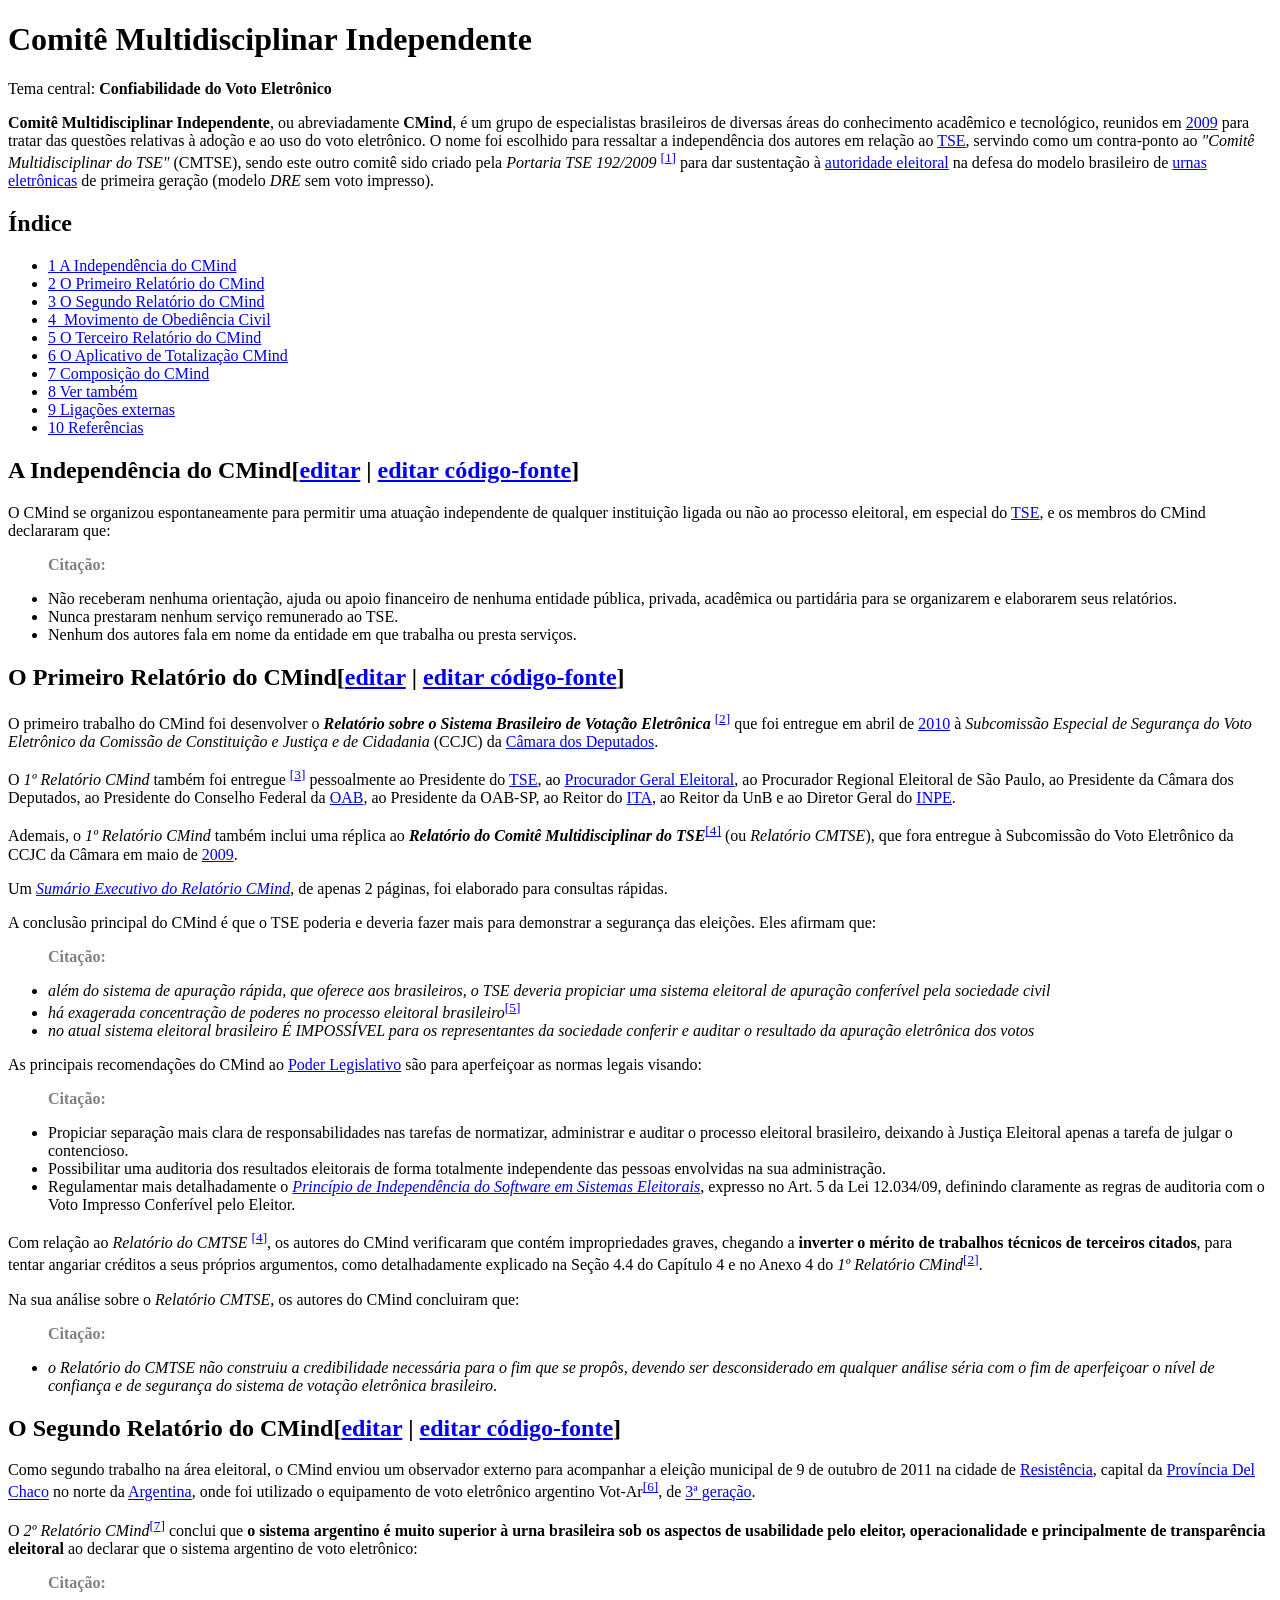
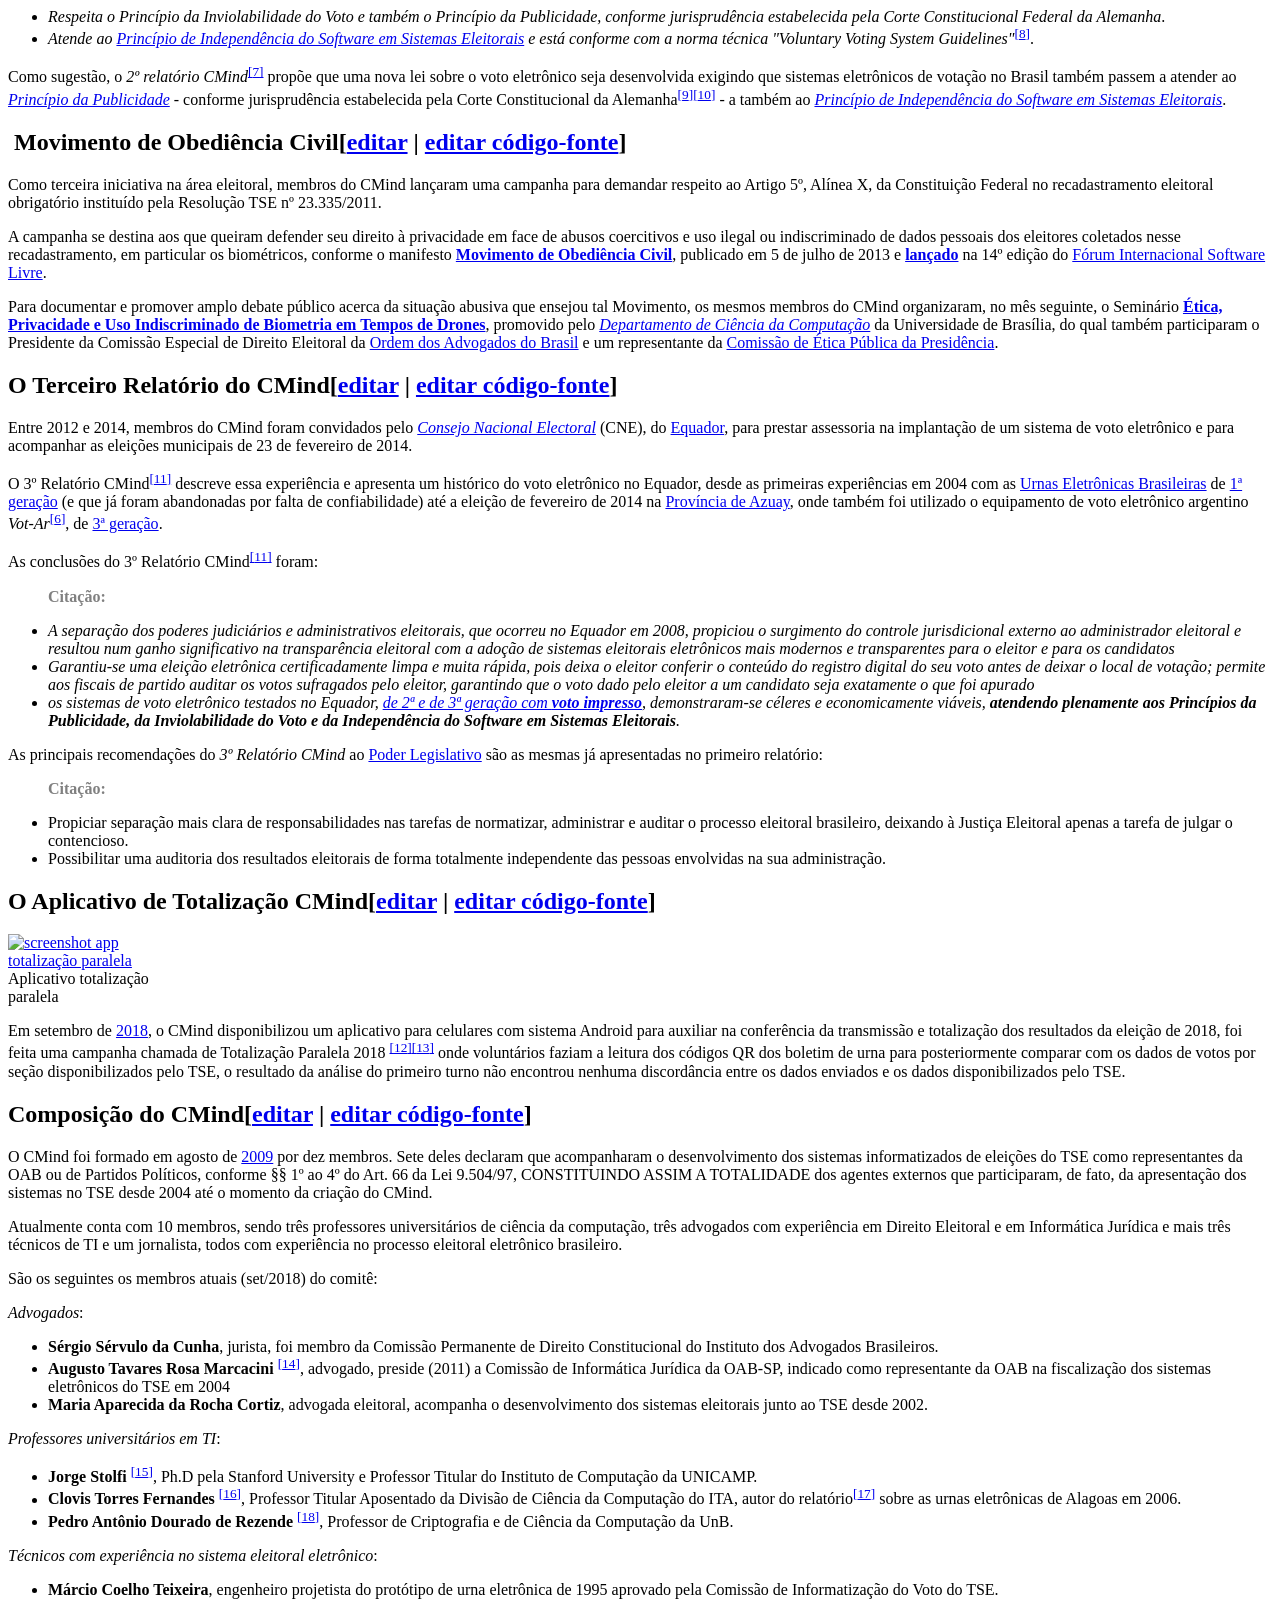
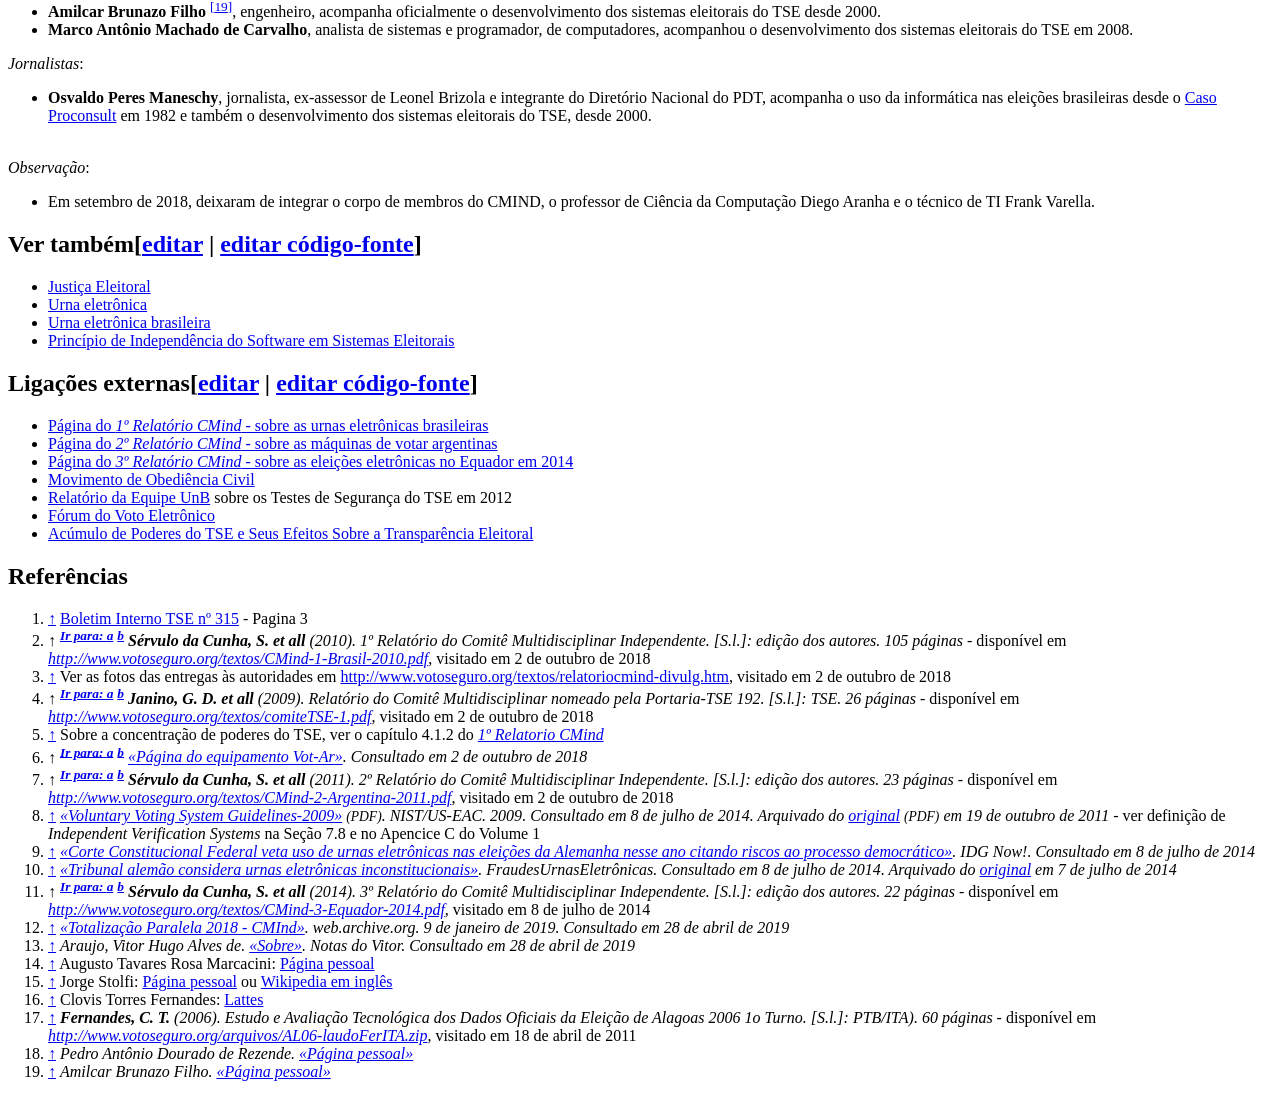
==== src/cmind.html @ cb9755ec "backup from firefox" ====
<!DOCTYPE html>
<html lang="en">

<head>
  <meta charset="UTF-8">
  <meta http-equiv="X-UA-Compatible" content="IE=edge">
  <meta name="viewport" content="width=device-width, initial-scale=1.0">
  <title>CMIND</title>
</head>

<body>

  <h1 id="firstHeading" class="firstHeading">Comitê Multidisciplinar Independente</h1>

  <div class="main_content">
    <p>Tema central: <b>Confiabilidade do Voto Eletrônico</b>
    </p>
    <p><b>Comitê Multidisciplinar Independente</b>, ou abreviadamente <b>CMind</b>, é um grupo de especialistas
      brasileiros
      de diversas áreas do conhecimento acadêmico e tecnológico, reunidos em <a
        href="https://web.archive.org/web/20210412234548/https://pt.wikipedia.org/wiki/2009" title="2009">2009</a> para
      tratar das questões relativas à adoção e ao uso do voto eletrônico. O nome foi escolhido para ressaltar a
      independência dos autores em relação ao <a
        href="https://web.archive.org/web/20210412234548/https://pt.wikipedia.org/wiki/TSE" class="mw-disambig"
        title="TSE">TSE</a>, servindo como um contra-ponto ao <i>"Comitê Multidisciplinar do TSE"</i> (CMTSE), sendo
      este
      outro comitê sido criado pela <i>Portaria TSE 192/2009</i> <sup id="cite_ref-1" class="reference"><a
          href="https://web.archive.org/web/20210412234548/https://pt.wikipedia.org/wiki/Comit%C3%AA_Multidisciplinar_Independente#cite_note-1"><span>[</span>1<span>]</span></a></sup>
      para dar sustentação à <a
        href="https://web.archive.org/web/20210412234548/https://pt.wikipedia.org/wiki/Justi%C3%A7a_Eleitoral_do_Brasil"
        title="Justiça Eleitoral do Brasil">autoridade eleitoral</a> na defesa do modelo brasileiro de <a
        href="https://web.archive.org/web/20210412234548/https://pt.wikipedia.org/wiki/Urna_eletr%C3%B4nica"
        title="Urna eletrônica">urnas eletrônicas</a> de primeira geração (modelo <i>DRE</i> sem voto impresso).
    </p>
    <div id="toc" class="toc" role="navigation" aria-labelledby="mw-toc-heading"><input type="checkbox" role="button"
        id="toctogglecheckbox" class="toctogglecheckbox" style="display:none">
      <div class="toctitle" lang="pt" dir="ltr">
        <h2 id="mw-toc-heading">Índice</h2><span class="toctogglespan"><label class="toctogglelabel"
            for="toctogglecheckbox"></label></span>
      </div>
      <ul>
        <li class="toclevel-1 tocsection-1"><a
            href="https://web.archive.org/web/20210412234548/https://pt.wikipedia.org/wiki/Comit%C3%AA_Multidisciplinar_Independente#A_Independ%C3%AAncia_do_CMind"><span
              class="tocnumber">1</span> <span class="toctext">A Independência do CMind</span></a></li>
        <li class="toclevel-1 tocsection-2"><a
            href="https://web.archive.org/web/20210412234548/https://pt.wikipedia.org/wiki/Comit%C3%AA_Multidisciplinar_Independente#O_Primeiro_Relat%C3%B3rio_do_CMind"><span
              class="tocnumber">2</span> <span class="toctext">O Primeiro Relatório do CMind</span></a></li>
        <li class="toclevel-1 tocsection-3"><a
            href="https://web.archive.org/web/20210412234548/https://pt.wikipedia.org/wiki/Comit%C3%AA_Multidisciplinar_Independente#O_Segundo_Relat%C3%B3rio_do_CMind"><span
              class="tocnumber">3</span> <span class="toctext">O Segundo Relatório do CMind</span></a></li>
        <li class="toclevel-1 tocsection-4"><a
            href="https://web.archive.org/web/20210412234548/https://pt.wikipedia.org/wiki/Comit%C3%AA_Multidisciplinar_Independente#_Movimento_de_Obedi%C3%AAncia_Civil"><span
              class="tocnumber">4</span> <span class="toctext">&nbsp;Movimento de Obediência Civil</span></a></li>
        <li class="toclevel-1 tocsection-5"><a
            href="https://web.archive.org/web/20210412234548/https://pt.wikipedia.org/wiki/Comit%C3%AA_Multidisciplinar_Independente#O_Terceiro_Relat%C3%B3rio_do_CMind"><span
              class="tocnumber">5</span> <span class="toctext">O Terceiro Relatório do CMind</span></a></li>
        <li class="toclevel-1 tocsection-6"><a
            href="https://web.archive.org/web/20210412234548/https://pt.wikipedia.org/wiki/Comit%C3%AA_Multidisciplinar_Independente#O_Aplicativo_de_Totaliza%C3%A7%C3%A3o_CMind"><span
              class="tocnumber">6</span> <span class="toctext">O Aplicativo de Totalização CMind</span></a></li>
        <li class="toclevel-1 tocsection-7"><a
            href="https://web.archive.org/web/20210412234548/https://pt.wikipedia.org/wiki/Comit%C3%AA_Multidisciplinar_Independente#Composi%C3%A7%C3%A3o_do_CMind"><span
              class="tocnumber">7</span> <span class="toctext">Composição do CMind</span></a></li>
        <li class="toclevel-1 tocsection-8"><a
            href="https://web.archive.org/web/20210412234548/https://pt.wikipedia.org/wiki/Comit%C3%AA_Multidisciplinar_Independente#Ver_tamb%C3%A9m"><span
              class="tocnumber">8</span> <span class="toctext">Ver também</span></a></li>
        <li class="toclevel-1 tocsection-9"><a
            href="https://web.archive.org/web/20210412234548/https://pt.wikipedia.org/wiki/Comit%C3%AA_Multidisciplinar_Independente#Liga%C3%A7%C3%B5es_externas"><span
              class="tocnumber">9</span> <span class="toctext">Ligações externas</span></a></li>
        <li class="toclevel-1"><a
            href="https://web.archive.org/web/20210412234548/https://pt.wikipedia.org/wiki/Comit%C3%AA_Multidisciplinar_Independente#Refer%C3%AAncias"><span
              class="tocnumber">10</span> <span class="toctext">Referências</span></a></li>
      </ul>
    </div>

    <h2><span id="A_Independ.C3.AAncia_do_CMind"></span><span class="mw-headline" id="A_Independência_do_CMind">A
        Independência do CMind</span><span class="mw-editsection"><span class="mw-editsection-bracket">[</span><a
          href="https://web.archive.org/web/20210412234548/https://pt.wikipedia.org/w/index.php?title=Comit%C3%AA_Multidisciplinar_Independente&amp;veaction=edit&amp;section=1"
          class="mw-editsection-visualeditor" title="Editar secção: A Independência do CMind">editar</a><span
          class="mw-editsection-divider"> | </span><a
          href="https://web.archive.org/web/20210412234548/https://pt.wikipedia.org/w/index.php?title=Comit%C3%AA_Multidisciplinar_Independente&amp;action=edit&amp;section=1"
          title="Editar secção: A Independência do CMind">editar código-fonte</a><span
          class="mw-editsection-bracket">]</span></span></h2>
    <p>O CMind se organizou espontaneamente para permitir uma atuação independente de qualquer instituição ligada ou não
      ao
      processo eleitoral, em especial do <a
        href="https://web.archive.org/web/20210412234548/https://pt.wikipedia.org/wiki/TSE" class="mw-disambig"
        title="TSE">TSE</a>, e os membros do CMind declararam que:
    </p>
    <dl>
      <dd><span style="color:gray;"><b>Citação: </b><i></i></span></dd>
    </dl>
    <ul>
      <li>Não receberam nenhuma orientação, ajuda ou apoio financeiro de nenhuma entidade pública, privada, acadêmica ou
        partidária para se organizarem e elaborarem seus relatórios.</li>
      <li>Nunca prestaram nenhum serviço remunerado ao TSE.</li>
      <li>Nenhum dos autores fala em nome da entidade em que trabalha ou presta serviços.<i></i></li>
    </ul>
    <h2><span id="O_Primeiro_Relat.C3.B3rio_do_CMind"></span><span class="mw-headline"
        id="O_Primeiro_Relatório_do_CMind">O
        Primeiro Relatório do CMind</span><span class="mw-editsection"><span class="mw-editsection-bracket">[</span><a
          href="https://web.archive.org/web/20210412234548/https://pt.wikipedia.org/w/index.php?title=Comit%C3%AA_Multidisciplinar_Independente&amp;veaction=edit&amp;section=2"
          class="mw-editsection-visualeditor" title="Editar secção: O Primeiro Relatório do CMind">editar</a><span
          class="mw-editsection-divider"> | </span><a
          href="https://web.archive.org/web/20210412234548/https://pt.wikipedia.org/w/index.php?title=Comit%C3%AA_Multidisciplinar_Independente&amp;action=edit&amp;section=2"
          title="Editar secção: O Primeiro Relatório do CMind">editar código-fonte</a><span
          class="mw-editsection-bracket">]</span></span></h2>
    <p>O primeiro trabalho do CMind foi desenvolver o <i><b>Relatório sobre o Sistema Brasileiro de Votação
          Eletrônica</b></i> <sup id="cite_ref-relatorioCMind1_2-0" class="reference"><a
          href="https://web.archive.org/web/20210412234548/https://pt.wikipedia.org/wiki/Comit%C3%AA_Multidisciplinar_Independente#cite_note-relatorioCMind1-2"><span>[</span>2<span>]</span></a></sup>
      que foi entregue em abril de <a
        href="https://web.archive.org/web/20210412234548/https://pt.wikipedia.org/wiki/2010" title="2010">2010</a> à
      <i>Subcomissão Especial de Segurança do Voto Eletrônico da Comissão de Constituição e
        Justiça e de Cidadania</i> (CCJC) da <a
        href="https://web.archive.org/web/20210412234548/https://pt.wikipedia.org/wiki/C%C3%A2mara_dos_Deputados_do_Brasil"
        title="Câmara dos Deputados do Brasil">Câmara dos Deputados</a>.
    </p>
    <p>O <i>1º Relatório CMind</i> também foi entregue <sup id="cite_ref-3" class="reference"><a
          href="https://web.archive.org/web/20210412234548/https://pt.wikipedia.org/wiki/Comit%C3%AA_Multidisciplinar_Independente#cite_note-3"><span>[</span>3<span>]</span></a></sup>
      pessoalmente ao Presidente do <a
        href="https://web.archive.org/web/20210412234548/https://pt.wikipedia.org/wiki/TSE" class="mw-disambig"
        title="TSE">TSE</a>, ao <a
        href="https://web.archive.org/web/20210412234548/https://pt.wikipedia.org/wiki/Procurador-geral_da_Rep%C3%BAblica"
        class="mw-redirect" title="Procurador-geral da República">Procurador Geral Eleitoral</a>, ao Procurador Regional
      Eleitoral de São Paulo, ao Presidente da Câmara dos Deputados, ao Presidente do Conselho Federal da <a
        href="https://web.archive.org/web/20210412234548/https://pt.wikipedia.org/wiki/Ordem_dos_Advogados_do_Brasil"
        title="Ordem dos Advogados do Brasil">OAB</a>, ao Presidente da OAB-SP, ao Reitor do <a
        href="https://web.archive.org/web/20210412234548/https://pt.wikipedia.org/wiki/Instituto_Tecnol%C3%B3gico_de_Aeron%C3%A1utica"
        title="Instituto Tecnológico de Aeronáutica">ITA</a>, ao Reitor da UnB e ao Diretor Geral do <a
        href="https://web.archive.org/web/20210412234548/https://pt.wikipedia.org/wiki/Instituto_Nacional_de_Pesquisas_Espaciais"
        title="Instituto Nacional de Pesquisas Espaciais">INPE</a>.
    </p>
    <p>Ademais, o <i>1º Relatório CMind</i> também inclui uma réplica ao <i><b>Relatório do Comitê Multidisciplinar do
          TSE</b></i><sup id="cite_ref-relatorioCMTSE_4-0" class="reference"><a
          href="https://web.archive.org/web/20210412234548/https://pt.wikipedia.org/wiki/Comit%C3%AA_Multidisciplinar_Independente#cite_note-relatorioCMTSE-4"><span>[</span>4<span>]</span></a></sup>
      (ou <i>Relatório CMTSE</i>), que fora entregue à Subcomissão do Voto Eletrônico da CCJC da Câmara em maio de <a
        href="https://web.archive.org/web/20210412234548/https://pt.wikipedia.org/wiki/2009" title="2009">2009</a>.
    </p>
    <p>Um <a rel="nofollow" class="external text"
        href="https://web.archive.org/web/20210412234548/http://www.brunazo.eng.br/voto-e/textos/CMind-1-Brasil-2010-sumario.pdf"><i>Sumário
          Executivo do Relatório CMind</i></a>, de apenas 2 páginas, foi elaborado para consultas rápidas.
    </p>
    <p>A conclusão principal do CMind é que o TSE poderia e deveria fazer mais para demonstrar a segurança das eleições.
      Eles afirmam que:
    </p>
    <dl>
      <dd><span style="color:gray;"><b>Citação: </b></span></dd>
    </dl>
    <ul>
      <li><i>além do sistema de apuração rápida, que oferece aos brasileiros, o TSE deveria propiciar uma sistema
          eleitoral
          de apuração conferível pela sociedade civil</i></li>
      <li><i>há exagerada concentração de poderes no processo eleitoral brasileiro</i><sup id="cite_ref-5"
          class="reference"><a
            href="https://web.archive.org/web/20210412234548/https://pt.wikipedia.org/wiki/Comit%C3%AA_Multidisciplinar_Independente#cite_note-5"><span>[</span>5<span>]</span></a></sup>
      </li>
      <li><i>no atual sistema eleitoral brasileiro É IMPOSSÍVEL para os representantes da sociedade conferir e auditar o
          resultado da apuração eletrônica dos votos</i></li>
    </ul>
    <p>As principais recomendações do CMind ao <a
        href="https://web.archive.org/web/20210412234548/https://pt.wikipedia.org/wiki/Poder_legislativo"
        class="mw-redirect" title="Poder legislativo">Poder Legislativo</a> são para aperfeiçoar as normas legais
      visando:
    </p>
    <dl>
      <dd><span style="color:gray;"><b>Citação: </b></span></dd>
    </dl>
    <ul>
      <li>Propiciar separação mais clara de responsabilidades nas tarefas de normatizar, administrar e auditar o
        processo
        eleitoral brasileiro, deixando à Justiça Eleitoral apenas a tarefa de julgar o contencioso.</li>
      <li>Possibilitar uma auditoria dos resultados eleitorais de forma totalmente independente das pessoas envolvidas
        na
        sua administração.</li>
      <li>Regulamentar mais detalhadamente o <a
          href="https://web.archive.org/web/20210412234548/https://pt.wikipedia.org/wiki/Independ%C3%AAncia_do_Software_em_Sistemas_Eleitorais"
          title="Independência do Software em Sistemas Eleitorais"><i>Princípio de Independência do Software em Sistemas
            Eleitorais</i></a>, expresso no Art. 5 da Lei 12.034/09, definindo claramente as regras de auditoria com o
        Voto
        Impresso Conferível pelo Eleitor.</li>
    </ul>
    <p>Com relação ao <i>Relatório do CMTSE</i> <sup id="cite_ref-relatorioCMTSE_4-1" class="reference"><a
          href="https://web.archive.org/web/20210412234548/https://pt.wikipedia.org/wiki/Comit%C3%AA_Multidisciplinar_Independente#cite_note-relatorioCMTSE-4"><span>[</span>4<span>]</span></a></sup>,
      os autores do CMind verificaram que contém impropriedades graves, chegando a <b>inverter o mérito de trabalhos
        técnicos de terceiros citados</b>, para tentar angariar créditos a seus próprios argumentos, como detalhadamente
      explicado na Seção 4.4 do Capítulo 4 e no Anexo 4 do <i>1º Relatório CMind</i><sup
        id="cite_ref-relatorioCMind1_2-1" class="reference"><a
          href="https://web.archive.org/web/20210412234548/https://pt.wikipedia.org/wiki/Comit%C3%AA_Multidisciplinar_Independente#cite_note-relatorioCMind1-2"><span>[</span>2<span>]</span></a></sup>.
    </p>
    <p>Na sua análise sobre o <i>Relatório CMTSE</i>, os autores do CMind concluiram que:
    </p>
    <dl>
      <dd><span style="color:gray;"><b>Citação: </b></span></dd>
    </dl>
    <ul>
      <li><i>o Relatório do CMTSE não construiu a credibilidade necessária para o fim que se propôs, devendo ser
          desconsiderado em qualquer análise séria com o fim de aperfeiçoar o nível de confiança e de segurança do
          sistema
          de votação eletrônica brasileiro</i>.</li>
    </ul>
    <h2><span id="O_Segundo_Relat.C3.B3rio_do_CMind"></span><span class="mw-headline"
        id="O_Segundo_Relatório_do_CMind">O
        Segundo Relatório do CMind</span><span class="mw-editsection"><span class="mw-editsection-bracket">[</span><a
          href="https://web.archive.org/web/20210412234548/https://pt.wikipedia.org/w/index.php?title=Comit%C3%AA_Multidisciplinar_Independente&amp;veaction=edit&amp;section=3"
          class="mw-editsection-visualeditor" title="Editar secção: O Segundo Relatório do CMind">editar</a><span
          class="mw-editsection-divider"> | </span><a
          href="https://web.archive.org/web/20210412234548/https://pt.wikipedia.org/w/index.php?title=Comit%C3%AA_Multidisciplinar_Independente&amp;action=edit&amp;section=3"
          title="Editar secção: O Segundo Relatório do CMind">editar código-fonte</a><span
          class="mw-editsection-bracket">]</span></span></h2>
    <p>Como segundo trabalho na área eleitoral, o CMind enviou um observador externo para acompanhar a eleição municipal
      de
      9 de outubro de 2011 na cidade de <a
        href="https://web.archive.org/web/20210412234548/https://pt.wikipedia.org/wiki/Resist%C3%AAncia_(Argentina)"
        class="mw-redirect" title="Resistência (Argentina)">Resistência</a>, capital da <a
        href="https://web.archive.org/web/20210412234548/https://pt.wikipedia.org/wiki/Chaco_(prov%C3%ADncia)"
        title="Chaco (província)">Província Del Chaco</a> no norte da <a
        href="https://web.archive.org/web/20210412234548/https://pt.wikipedia.org/wiki/Argentina"
        title="Argentina">Argentina</a>, onde foi utilizado o equipamento de voto eletrônico argentino Vot-Ar<sup
        id="cite_ref-maquinasVot-Ar_6-0" class="reference"><a
          href="https://web.archive.org/web/20210412234548/https://pt.wikipedia.org/wiki/Comit%C3%AA_Multidisciplinar_Independente#cite_note-maquinasVot-Ar-6"><span>[</span>6<span>]</span></a></sup>,
      de <a rel="nofollow" class="external text"
        href="https://web.archive.org/web/20210412234548/http://www.brunazo.eng.br/voto-e/textos/modelosUE.htm">3ª
        geração</a>.
    </p>
    <p>O <i>2º Relatório CMind</i><sup id="cite_ref-relatorioCMind2_7-0" class="reference"><a
          href="https://web.archive.org/web/20210412234548/https://pt.wikipedia.org/wiki/Comit%C3%AA_Multidisciplinar_Independente#cite_note-relatorioCMind2-7"><span>[</span>7<span>]</span></a></sup>
      conclui que <b>o sistema argentino é muito superior à urna brasileira sob os aspectos de usabilidade pelo eleitor,
        operacionalidade e principalmente de transparência eleitoral</b> ao declarar que o sistema argentino de voto
      eletrônico:
    </p>
    <dl>
      <dd><span style="color:gray;"><b>Citação: </b></span></dd>
    </dl>
    <ul>
      <li><i>Respeita o Princípio da Inviolabilidade do Voto e também o Princípio da Publicidade, conforme
          jurisprudência
          estabelecida pela Corte Constitucional Federal da Alemanha</i>.</li>
      <li><i>Atende ao <a
            href="https://web.archive.org/web/20210412234548/https://pt.wikipedia.org/wiki/Independ%C3%AAncia_do_Software_em_Sistemas_Eleitorais"
            title="Independência do Software em Sistemas Eleitorais"><i>Princípio de Independência do Software em
              Sistemas
              Eleitorais</i></a> e está conforme com a norma técnica "Voluntary Voting System Guidelines"</i><sup
          id="cite_ref-VVSG2009_8-0" class="reference"><a
            href="https://web.archive.org/web/20210412234548/https://pt.wikipedia.org/wiki/Comit%C3%AA_Multidisciplinar_Independente#cite_note-VVSG2009-8"><span>[</span>8<span>]</span></a></sup>.
      </li>
    </ul>
    <p>Como sugestão, o <i>2º relatório CMind</i><sup id="cite_ref-relatorioCMind2_7-1" class="reference"><a
          href="https://web.archive.org/web/20210412234548/https://pt.wikipedia.org/wiki/Comit%C3%AA_Multidisciplinar_Independente#cite_note-relatorioCMind2-7"><span>[</span>7<span>]</span></a></sup>
      propõe que uma nova lei sobre o voto eletrônico seja desenvolvida exigindo que sistemas eletrônicos de votação no
      Brasil também passem a atender ao <a
        href="https://web.archive.org/web/20210412234548/https://pt.wikipedia.org/wiki/Princ%C3%ADpios_Constitucionais_do_Processo_Civil#Princ.C3.ADpio_da_Publicidade"
        class="mw-redirect" title="Princípios Constitucionais do Processo Civil"><i>Princípio da Publicidade</i></a> -
      conforme jurisprudência estabelecida pela Corte Constitucional da Alemanha<sup id="cite_ref-votoalemanha_9-0"
        class="reference"><a
          href="https://web.archive.org/web/20210412234548/https://pt.wikipedia.org/wiki/Comit%C3%AA_Multidisciplinar_Independente#cite_note-votoalemanha-9"><span>[</span>9<span>]</span></a></sup><sup
        id="cite_ref-votoalemanha2_10-0" class="reference"><a
          href="https://web.archive.org/web/20210412234548/https://pt.wikipedia.org/wiki/Comit%C3%AA_Multidisciplinar_Independente#cite_note-votoalemanha2-10"><span>[</span>10<span>]</span></a></sup>
      - a também ao <a
        href="https://web.archive.org/web/20210412234548/https://pt.wikipedia.org/wiki/Independ%C3%AAncia_do_Software_em_Sistemas_Eleitorais"
        title="Independência do Software em Sistemas Eleitorais"><i>Princípio de Independência do Software em Sistemas
          Eleitorais</i></a>.
    </p>
    <h2><span id="_Movimento_de_Obedi.C3.AAncia_Civil"></span><span class="mw-headline"
        id="_Movimento_de_Obediência_Civil">&nbsp;Movimento de Obediência Civil</span><span class="mw-editsection"><span
          class="mw-editsection-bracket">[</span><a
          href="https://web.archive.org/web/20210412234548/https://pt.wikipedia.org/w/index.php?title=Comit%C3%AA_Multidisciplinar_Independente&amp;veaction=edit&amp;section=4"
          class="mw-editsection-visualeditor" title="Editar secção:  Movimento de Obediência Civil">editar</a><span
          class="mw-editsection-divider"> | </span><a
          href="https://web.archive.org/web/20210412234548/https://pt.wikipedia.org/w/index.php?title=Comit%C3%AA_Multidisciplinar_Independente&amp;action=edit&amp;section=4"
          title="Editar secção:  Movimento de Obediência Civil">editar código-fonte</a><span
          class="mw-editsection-bracket">]</span></span></h2>
    <p>Como terceira iniciativa na área eleitoral, membros do CMind lançaram uma campanha para demandar respeito ao
      Artigo
      5º, Alínea X, da Constituição Federal no recadastramento eleitoral obrigatório instituído pela Resolução TSE nº
      23.335/2011.
    </p>
    <p>A campanha se destina aos que queiram defender seu direito à privacidade em face de abusos coercitivos e uso
      ilegal
      ou indiscriminado de dados pessoais dos eleitores coletados nesse recadastramento, em particular os biométricos,
      conforme o manifesto <a rel="nofollow" class="external text"
        href="https://web.archive.org/web/20210412234548/http://www.votoseguro.org/textos/recadastramento.htm"><b>Movimento
          de Obediência Civil</b></a>, publicado em 5 de julho de 2013 e <a rel="nofollow" class="external text"
        href="https://web.archive.org/web/20210412234548/http://www.cic.unb.br/~rezende/trabs/biometriaTSE_files/mov-obediencia-civil.mp4"><b>lançado</b></a>
      na 14º edição do <a href="https://web.archive.org/web/20210412234548/https://pt.wikipedia.org/wiki/FISL"
        class="mw-redirect" title="FISL">Fórum Internacional Software Livre</a>.
    </p>
    <p>Para documentar e promover amplo debate público acerca da situação abusiva que ensejou tal Movimento, os mesmos
      membros do CMind organizaram, no mês seguinte, o Seminário <a rel="nofollow" class="external text"
        href="https://web.archive.org/web/20210412234548/http://www.cic.unb.br/~rezende/trabs/seminarioCIC-CMind.html"><b>Ética,
          Privacidade e Uso Indiscriminado de Biometria em Tempos de Drones</b></a>, promovido pelo <a rel="nofollow"
        class="external text" href="https://web.archive.org/web/20210412234548/http://www.cic.unb.br/"><i>Departamento
          de
          Ciência da Computação</i></a> da Universidade de Brasília, do qual também participaram o Presidente da
      Comissão
      Especial de Direito Eleitoral da <a
        href="https://web.archive.org/web/20210412234548/https://pt.wikipedia.org/wiki/OAB" class="mw-redirect"
        title="OAB">Ordem dos Advogados do Brasil</a> e um representante da <a
        href="https://web.archive.org/web/20210412234548/https://pt.wikipedia.org/wiki/Comiss%C3%A3o_de_%C3%89tica_P%C3%BAblica"
        title="Comissão de Ética Pública">Comissão de Ética Pública da Presidência</a>.
    </p>
    <h2><span id="O_Terceiro_Relat.C3.B3rio_do_CMind"></span><span class="mw-headline"
        id="O_Terceiro_Relatório_do_CMind">O
        Terceiro Relatório do CMind</span><span class="mw-editsection"><span class="mw-editsection-bracket">[</span><a
          href="https://web.archive.org/web/20210412234548/https://pt.wikipedia.org/w/index.php?title=Comit%C3%AA_Multidisciplinar_Independente&amp;veaction=edit&amp;section=5"
          class="mw-editsection-visualeditor" title="Editar secção: O Terceiro Relatório do CMind">editar</a><span
          class="mw-editsection-divider"> | </span><a
          href="https://web.archive.org/web/20210412234548/https://pt.wikipedia.org/w/index.php?title=Comit%C3%AA_Multidisciplinar_Independente&amp;action=edit&amp;section=5"
          title="Editar secção: O Terceiro Relatório do CMind">editar código-fonte</a><span
          class="mw-editsection-bracket">]</span></span></h2>
    <p>Entre 2012 e 2014, membros do CMind foram convidados pelo <a rel="nofollow" class="external text"
        href="https://web.archive.org/web/20210412234548/http://www.cne.gob.ec/"><i>Consejo Nacional Electoral</i></a>
      (CNE), do <a href="https://web.archive.org/web/20210412234548/https://pt.wikipedia.org/wiki/Equador"
        title="Equador">Equador</a>, para prestar assessoria na implantação de um sistema de voto eletrônico e para
      acompanhar as eleições municipais de 23 de fevereiro de 2014.
    </p>
    <p>O 3º Relatório CMind<sup id="cite_ref-relatorioCMind3_11-0" class="reference"><a
          href="https://web.archive.org/web/20210412234548/https://pt.wikipedia.org/wiki/Comit%C3%AA_Multidisciplinar_Independente#cite_note-relatorioCMind3-11"><span>[</span>11<span>]</span></a></sup>
      descreve essa experiência e apresenta um histórico do voto eletrônico no Equador, desde as primeiras experiências
      em
      2004 com as <a
        href="https://web.archive.org/web/20210412234548/https://pt.wikipedia.org/wiki/Urna_eletr%C3%B4nica_brasileira"
        class="mw-redirect" title="Urna eletrônica brasileira">Urnas Eletrônicas Brasileiras</a> de <a rel="nofollow"
        class="external text"
        href="https://web.archive.org/web/20210412234548/http://www.votoseguro.org/textos/modelosUE.htm">1ª geração</a>
      (e
      que já foram abandonadas por falta de confiabilidade) até a eleição de fevereiro de 2014 na <a
        href="https://web.archive.org/web/20210412234548/https://pt.wikipedia.org/wiki/Azuay" title="Azuay">Província de
        Azuay</a>, onde também foi utilizado o equipamento de voto eletrônico argentino <i>Vot-Ar</i><sup
        id="cite_ref-maquinasVot-Ar_6-1" class="reference"><a
          href="https://web.archive.org/web/20210412234548/https://pt.wikipedia.org/wiki/Comit%C3%AA_Multidisciplinar_Independente#cite_note-maquinasVot-Ar-6"><span>[</span>6<span>]</span></a></sup>,
      de <a rel="nofollow" class="external text"
        href="https://web.archive.org/web/20210412234548/http://www.votoseguro.org/textos/modelosUE.htm">3ª geração</a>.
    </p>
    <p>As conclusões do 3º Relatório CMind<sup id="cite_ref-relatorioCMind3_11-1" class="reference"><a
          href="https://web.archive.org/web/20210412234548/https://pt.wikipedia.org/wiki/Comit%C3%AA_Multidisciplinar_Independente#cite_note-relatorioCMind3-11"><span>[</span>11<span>]</span></a></sup>
      foram:
    </p>
    <dl>
      <dd><span style="color:gray;"><b>Citação: </b></span></dd>
    </dl>
    <ul>
      <li><i>A separação dos poderes judiciários e administrativos eleitorais, que ocorreu no Equador em 2008, propiciou
          o
          surgimento do controle jurisdicional externo ao administrador eleitoral e resultou num ganho significativo na
          transparência eleitoral com a adoção de sistemas eleitorais eletrônicos mais modernos e transparentes para o
          eleitor e para os candidatos</i></li>
      <li><i>Garantiu-se uma eleição eletrônica certificadamente limpa e muita rápida, pois deixa o eleitor conferir o
          conteúdo do registro digital do seu voto antes de deixar o local de votação; permite aos fiscais de partido
          auditar os votos sufragados pelo eleitor, garantindo que o voto dado pelo eleitor a um candidato seja
          exatamente o
          que foi apurado</i></li>
      <li><i>os sistemas de voto eletrônico testados no Equador, <a rel="nofollow" class="external text"
            href="https://web.archive.org/web/20210412234548/http://www.votoseguro.org/textos/modelosUE.htm">de 2ª e de
            3ª
            geração com <b>voto impresso</b></a>, demonstraram-se céleres e economicamente viáveis, <b>atendendo
            plenamente
            aos Princípios da Publicidade, da Inviolabilidade do Voto e da Independência do Software em Sistemas
            Eleitorais</b>.</i></li>
    </ul>
    <p>As principais recomendações do <i>3º Relatório CMind</i> ao <a
        href="https://web.archive.org/web/20210412234548/https://pt.wikipedia.org/wiki/Poder_legislativo"
        class="mw-redirect" title="Poder legislativo">Poder Legislativo</a> são as mesmas já apresentadas no primeiro
      relatório:
    </p>
    <dl>
      <dd><span style="color:gray;"><b>Citação: </b></span></dd>
    </dl>
    <ul>
      <li>Propiciar separação mais clara de responsabilidades nas tarefas de normatizar, administrar e auditar o
        processo
        eleitoral brasileiro, deixando à Justiça Eleitoral apenas a tarefa de julgar o contencioso.</li>
      <li>Possibilitar uma auditoria dos resultados eleitorais de forma totalmente independente das pessoas envolvidas
        na
        sua administração.</li>
    </ul>
    <h2><span id="O_Aplicativo_de_Totaliza.C3.A7.C3.A3o_CMind"></span><span class="mw-headline"
        id="O_Aplicativo_de_Totalização_CMind">O Aplicativo de Totalização CMind</span><span
        class="mw-editsection"><span class="mw-editsection-bracket">[</span><a
          href="https://web.archive.org/web/20210412234548/https://pt.wikipedia.org/w/index.php?title=Comit%C3%AA_Multidisciplinar_Independente&amp;veaction=edit&amp;section=6"
          class="mw-editsection-visualeditor" title="Editar secção: O Aplicativo de Totalização CMind">editar</a><span
          class="mw-editsection-divider"> | </span><a
          href="https://web.archive.org/web/20210412234548/https://pt.wikipedia.org/w/index.php?title=Comit%C3%AA_Multidisciplinar_Independente&amp;action=edit&amp;section=6"
          title="Editar secção: O Aplicativo de Totalização CMind">editar código-fonte</a><span
          class="mw-editsection-bracket">]</span></span></h2>
    <div class="thumb tright">
      <div class="thumbinner" style="width:159px;"><a
          href="https://web.archive.org/web/20210412234548/https://pt.wikipedia.org/wiki/Ficheiro:Totalizador_2018.png"
          class="image"><img alt="screenshot app totalização paralela"
            src="./Comitê Multidisciplinar Independente – Wikipédia, a enciclopédia livre_files/157px-Totalizador_2018.png"
            decoding="async" width="157" height="280" class="thumbimage"
            srcset="//web.archive.org/web/20210412234548im_/https://upload.wikimedia.org/wikipedia/commons/thumb/c/c6/Totalizador_2018.png/236px-Totalizador_2018.png 1.5x, //web.archive.org/web/20210412234548im_/https://upload.wikimedia.org/wikipedia/commons/thumb/c/c6/Totalizador_2018.png/315px-Totalizador_2018.png 2x"
            data-file-width="1080" data-file-height="1920"></a>
        <div class="thumbcaption">
          <div class="magnify"><a
              href="https://web.archive.org/web/20210412234548/https://pt.wikipedia.org/wiki/Ficheiro:Totalizador_2018.png"
              class="internal" title="Ampliar"></a></div>Aplicativo totalização paralela
        </div>
      </div>
    </div>
    <p>Em setembro de <a href="https://web.archive.org/web/20210412234548/https://pt.wikipedia.org/wiki/2018"
        title="2018">2018</a>, o CMind disponibilizou um aplicativo para celulares com sistema Android para auxiliar na
      conferência da transmissão e totalização dos resultados da eleição de 2018, foi feita uma campanha chamada de
      Totalização Paralela 2018 <sup id="cite_ref-12" class="reference"><a
          href="https://web.archive.org/web/20210412234548/https://pt.wikipedia.org/wiki/Comit%C3%AA_Multidisciplinar_Independente#cite_note-12"><span>[</span>12<span>]</span></a></sup><sup
        id="cite_ref-13" class="reference"><a
          href="https://web.archive.org/web/20210412234548/https://pt.wikipedia.org/wiki/Comit%C3%AA_Multidisciplinar_Independente#cite_note-13"><span>[</span>13<span>]</span></a></sup>
      onde voluntários faziam a leitura dos códigos QR dos boletim de urna para posteriormente comparar com os dados de
      votos por seção disponibilizados pelo TSE, o resultado da análise do primeiro turno não encontrou nenhuma
      discordância
      entre os dados enviados e os dados disponibilizados pelo TSE.
    </p>
    <h2><span id="Composi.C3.A7.C3.A3o_do_CMind"></span><span class="mw-headline" id="Composição_do_CMind">Composição do
        CMind</span><span class="mw-editsection"><span class="mw-editsection-bracket">[</span><a
          href="https://web.archive.org/web/20210412234548/https://pt.wikipedia.org/w/index.php?title=Comit%C3%AA_Multidisciplinar_Independente&amp;veaction=edit&amp;section=7"
          class="mw-editsection-visualeditor" title="Editar secção: Composição do CMind">editar</a><span
          class="mw-editsection-divider"> | </span><a
          href="https://web.archive.org/web/20210412234548/https://pt.wikipedia.org/w/index.php?title=Comit%C3%AA_Multidisciplinar_Independente&amp;action=edit&amp;section=7"
          title="Editar secção: Composição do CMind">editar código-fonte</a><span
          class="mw-editsection-bracket">]</span></span></h2>
    <p>O CMind foi formado em agosto de <a
        href="https://web.archive.org/web/20210412234548/https://pt.wikipedia.org/wiki/2009" title="2009">2009</a> por
      dez
      membros. Sete deles declaram que acompanharam o desenvolvimento dos sistemas informatizados de eleições do TSE
      como
      representantes da OAB ou de Partidos Políticos, conforme §§ 1º ao 4º do Art. 66 da Lei 9.504/97, CONSTITUINDO
      ASSIM A
      TOTALIDADE dos agentes externos que participaram, de fato, da apresentação dos sistemas no TSE desde 2004 até o
      momento da criação do CMind.
    </p>
    <p>Atualmente conta com 10 membros, sendo três professores universitários de ciência da computação, três advogados
      com
      experiência em Direito Eleitoral e em Informática Jurídica e mais três técnicos de TI e um jornalista, todos com
      experiência no processo eleitoral eletrônico brasileiro.
    </p>
    <p>São os seguintes os membros atuais (set/2018) do comitê:
    </p>
    <p><i>Advogados</i>:
    </p>
    <ul>
      <li><b>Sérgio Sérvulo da Cunha</b>, jurista, foi membro da Comissão Permanente de Direito Constitucional do
        Instituto
        dos Advogados Brasileiros.</li>
      <li><b>Augusto Tavares Rosa Marcacini</b> <sup id="cite_ref-14" class="reference"><a
            href="https://web.archive.org/web/20210412234548/https://pt.wikipedia.org/wiki/Comit%C3%AA_Multidisciplinar_Independente#cite_note-14"><span>[</span>14<span>]</span></a></sup>,
        advogado, preside (2011) a Comissão de Informática Jurídica da OAB-SP, indicado como representante da OAB na
        fiscalização dos sistemas eletrônicos do TSE em 2004</li>
      <li><b>Maria Aparecida da Rocha Cortiz</b>, advogada eleitoral, acompanha o desenvolvimento dos sistemas
        eleitorais
        junto ao TSE desde 2002.</li>
    </ul>
    <p><i>Professores universitários em TI</i>:
    </p>
    <ul>
      <li><b>Jorge Stolfi</b> <sup id="cite_ref-15" class="reference"><a
            href="https://web.archive.org/web/20210412234548/https://pt.wikipedia.org/wiki/Comit%C3%AA_Multidisciplinar_Independente#cite_note-15"><span>[</span>15<span>]</span></a></sup>,
        Ph.D pela Stanford University e Professor Titular do Instituto de Computação da UNICAMP.</li>
      <li><b>Clovis Torres Fernandes</b> <sup id="cite_ref-16" class="reference"><a
            href="https://web.archive.org/web/20210412234548/https://pt.wikipedia.org/wiki/Comit%C3%AA_Multidisciplinar_Independente#cite_note-16"><span>[</span>16<span>]</span></a></sup>,
        Professor Titular Aposentado da Divisão de Ciência da Computação do ITA, autor do relatório<sup
          id="cite_ref-rel-al06-2_17-0" class="reference"><a
            href="https://web.archive.org/web/20210412234548/https://pt.wikipedia.org/wiki/Comit%C3%AA_Multidisciplinar_Independente#cite_note-rel-al06-2-17"><span>[</span>17<span>]</span></a></sup>
        sobre as urnas eletrônicas de Alagoas em 2006.</li>
      <li><b>Pedro Antônio Dourado de Rezende</b> <sup id="cite_ref-18" class="reference"><a
            href="https://web.archive.org/web/20210412234548/https://pt.wikipedia.org/wiki/Comit%C3%AA_Multidisciplinar_Independente#cite_note-18"><span>[</span>18<span>]</span></a></sup>,
        Professor de Criptografia e de Ciência da Computação da UnB.</li>
    </ul>
    <p><i>Técnicos com experiência no sistema eleitoral eletrônico</i>:
    </p>
    <ul>
      <li><b>Márcio Coelho Teixeira</b>, engenheiro projetista do protótipo de urna eletrônica de 1995 aprovado pela
        Comissão de Informatização do Voto do TSE.</li>
      <li><b>Amilcar Brunazo Filho</b> <sup id="cite_ref-19" class="reference"><a
            href="https://web.archive.org/web/20210412234548/https://pt.wikipedia.org/wiki/Comit%C3%AA_Multidisciplinar_Independente#cite_note-19"><span>[</span>19<span>]</span></a></sup>,
        engenheiro, acompanha oficialmente o desenvolvimento dos sistemas eleitorais do TSE desde 2000.</li>
      <li><b>Marco Antônio Machado de Carvalho</b>, analista de sistemas e programador, de computadores, acompanhou o
        desenvolvimento dos sistemas eleitorais do TSE em 2008.</li>
    </ul>
    <p><i>Jornalistas</i>:
    </p>
    <ul>
      <li><b>Osvaldo Peres Maneschy</b>, jornalista, ex-assessor de Leonel Brizola e&nbsp;integrante do Diretório
        Nacional
        do PDT, acompanha o uso da informática nas eleições brasileiras desde o <a
          href="https://web.archive.org/web/20210412234548/https://pt.wikipedia.org/wiki/Caso_Proconsult"
          title="Caso Proconsult">Caso Proconsult</a> em 1982 e também o desenvolvimento dos sistemas eleitorais do TSE,
        desde 2000.</li>
    </ul>
    <p><br>
      <i>Observação</i>:
    </p>
    <ul>
      <li>Em setembro de 2018, deixaram de integrar o corpo de membros do CMIND, o professor de Ciência da Computação
        Diego
        Aranha e o técnico de TI Frank Varella.</li>
    </ul>
    <h2><span id="Ver_tamb.C3.A9m"></span><span class="mw-headline" id="Ver_também">Ver também</span><span
        class="mw-editsection"><span class="mw-editsection-bracket">[</span><a
          href="https://web.archive.org/web/20210412234548/https://pt.wikipedia.org/w/index.php?title=Comit%C3%AA_Multidisciplinar_Independente&amp;veaction=edit&amp;section=8"
          class="mw-editsection-visualeditor" title="Editar secção: Ver também">editar</a><span
          class="mw-editsection-divider"> | </span><a
          href="https://web.archive.org/web/20210412234548/https://pt.wikipedia.org/w/index.php?title=Comit%C3%AA_Multidisciplinar_Independente&amp;action=edit&amp;section=8"
          title="Editar secção: Ver também">editar código-fonte</a><span class="mw-editsection-bracket">]</span></span>
    </h2>
    <ul>
      <li><a href="https://web.archive.org/web/20210412234548/https://pt.wikipedia.org/wiki/Justi%C3%A7a_Eleitoral"
          class="mw-redirect" title="Justiça Eleitoral">Justiça Eleitoral</a></li>
      <li><a href="https://web.archive.org/web/20210412234548/https://pt.wikipedia.org/wiki/Urna_eletr%C3%B4nica"
          title="Urna eletrônica">Urna eletrônica</a></li>
      <li><a
          href="https://web.archive.org/web/20210412234548/https://pt.wikipedia.org/wiki/Urna_eletr%C3%B4nica_brasileira"
          class="mw-redirect" title="Urna eletrônica brasileira">Urna eletrônica brasileira</a></li>
      <li><a
          href="https://web.archive.org/web/20210412234548/https://pt.wikipedia.org/wiki/Independ%C3%AAncia_do_Software_em_Sistemas_Eleitorais"
          title="Independência do Software em Sistemas Eleitorais">Princípio de Independência do Software em Sistemas
          Eleitorais</a></li>
    </ul>
    <h2><span id="Liga.C3.A7.C3.B5es_externas"></span><span class="mw-headline" id="Ligações_externas">Ligações
        externas</span><span class="mw-editsection"><span class="mw-editsection-bracket">[</span><a
          href="https://web.archive.org/web/20210412234548/https://pt.wikipedia.org/w/index.php?title=Comit%C3%AA_Multidisciplinar_Independente&amp;veaction=edit&amp;section=9"
          class="mw-editsection-visualeditor" title="Editar secção: Ligações externas">editar</a><span
          class="mw-editsection-divider"> | </span><a
          href="https://web.archive.org/web/20210412234548/https://pt.wikipedia.org/w/index.php?title=Comit%C3%AA_Multidisciplinar_Independente&amp;action=edit&amp;section=9"
          title="Editar secção: Ligações externas">editar código-fonte</a><span
          class="mw-editsection-bracket">]</span></span></h2>
    <ul>
      <li><a rel="nofollow" class="external text"
          href="https://web.archive.org/web/20210412234548/http://www.votoseguro.org/textos//CMind-1-Brasil-2010.htm">Página
          do <i>1º Relatório CMind</i> - sobre as urnas eletrônicas brasileiras</a></li>
      <li><a rel="nofollow" class="external text"
          href="https://web.archive.org/web/20210412234548/http://www.votoseguro.org/textos/CMind-2-Argentina-2011.htm">Página
          do <i>2º Relatório CMind</i> - sobre as máquinas de votar argentinas</a></li>
      <li><a rel="nofollow" class="external text"
          href="https://web.archive.org/web/20210412234548/http://www.votoseguro.org/textos/CMind-3-Equador-2014.htm">Página
          do <i>3º Relatório CMind</i> - sobre as eleições eletrônicas no Equador em 2014</a></li>
      <li><a rel="nofollow" class="external text"
          href="https://web.archive.org/web/20210412234548/http://www.votoseguro.org/textos/recadastramento.htm">Movimento
          de Obediência Civil</a></li>
      <li><a rel="nofollow" class="external text"
          href="https://web.archive.org/web/20210412234548/https://sites.google.com/site/dfaranha/pubs/aranha-karam-miranda-scarel-12-pt">Relatório
          da Equipe UnB</a> sobre os Testes de Segurança do TSE em 2012</li>
      <li><a rel="nofollow" class="external text"
          href="https://web.archive.org/web/20210412234548/http://www.votoseguro.org/">Fórum do Voto Eletrônico</a></li>
      <li><a rel="nofollow" class="external text"
          href="https://web.archive.org/web/20210412234548/http://www.brunazo.eng.br/voto-e/textos/poderes1.htm">Acúmulo
          de
          Poderes do TSE e Seus Efeitos Sobre a Transparência Eleitoral</a></li>
    </ul>
    <h2 style="cursor: help;"
      title="Esta seção foi configurada para não ser editável diretamente. Edite a página toda ou a seção anterior em vez disso.">
      <span id="Refer.C3.AAncias"></span><span class="mw-headline" id="Referências">Referências</span>
    </h2>
    <div class="reflist" style="list-style-type: decimal;">
      <div class="mw-references-wrap mw-references-columns">
        <ol class="references">
          <li id="cite_note-1"><span class="mw-cite-backlink"><a
                href="https://web.archive.org/web/20210412234548/https://pt.wikipedia.org/wiki/Comit%C3%AA_Multidisciplinar_Independente#cite_ref-1"
                aria-label="Ir para cima" title="Ir para cima">↑</a></span> <span class="reference-text"><a
                rel="nofollow" class="external text"
                href="https://web.archive.org/web/20210412234548/http://sintse.tse.jus.br/documentos/2015/Dez/2/destaques-boletim-interno-tse/portaria-nb0-102-de-2-de-fevereiro-de-2009-jornada">Boletim
                Interno TSE nº 315</a> - Pagina 3</span>
          </li>
          <li id="cite_note-relatorioCMind1-2"><span class="mw-cite-backlink">↑ <sup><i><b><a
                      href="https://web.archive.org/web/20210412234548/https://pt.wikipedia.org/wiki/Comit%C3%AA_Multidisciplinar_Independente#cite_ref-relatorioCMind1_2-0"><span
                        class="cite-accessibility-label">Ir para: </span>a</a></b></i></sup> <sup><i><b><a
                      href="https://web.archive.org/web/20210412234548/https://pt.wikipedia.org/wiki/Comit%C3%AA_Multidisciplinar_Independente#cite_ref-relatorioCMind1_2-1">b</a></b></i></sup></span>
            <span class="reference-text"><cite class="citation book"><b>Sérvulo da Cunha, S. et all</b> (2010). <i>1º
                  Relatório do Comitê Multidisciplinar Independente</i>. [S.l.]: edição dos autores.
                105&nbsp;páginas</cite><span
                title="ctx_ver=Z39.88-2004&amp;rfr_id=info%3Asid%2Fpt.wikipedia.org%3AComit%C3%AA+Multidisciplinar+Independente&amp;rft.au=%27%27%27S%C3%A9rvulo+da+Cunha%2C+S.+et+all%27%27%27&amp;rft.btitle=1%BA+Relat%C3%B3rio+do+Comit%C3%AA+Multidisciplinar+Independente&amp;rft.date=2010&amp;rft.genre=book&amp;rft.pub=edi%C3%A7%C3%A3o+dos+autores&amp;rft_val_fmt=info%3Aofi%2Ffmt%3Akev%3Amtx%3Abook"
                class="Z3988"><span style="display:none;">&nbsp;</span></span> - disponível em <a rel="nofollow"
                class="external text"
                href="https://web.archive.org/web/20210412234548/http://www.votoseguro.org/textos/CMind-1-Brasil-2010.pdf"><i>http://www.votoseguro.org/textos/CMind-1-Brasil-2010.pdf</i></a>,
              visitado em 2 de outubro de 2018</span>
          </li>
          <li id="cite_note-3"><span class="mw-cite-backlink"><a
                href="https://web.archive.org/web/20210412234548/https://pt.wikipedia.org/wiki/Comit%C3%AA_Multidisciplinar_Independente#cite_ref-3"
                aria-label="Ir para cima" title="Ir para cima">↑</a></span> <span class="reference-text">Ver as fotos
              das
              entregas às autoridades em <a rel="nofollow" class="external text"
                href="https://web.archive.org/web/20210412234548/http://www.brunazo.eng.br/voto-e/textos/relatoriocmind-divulg.htm">http://www.votoseguro.org/textos/relatoriocmind-divulg.htm</a>,
              visitado em 2 de outubro de 2018</span>
          </li>
          <li id="cite_note-relatorioCMTSE-4"><span class="mw-cite-backlink">↑ <sup><i><b><a
                      href="https://web.archive.org/web/20210412234548/https://pt.wikipedia.org/wiki/Comit%C3%AA_Multidisciplinar_Independente#cite_ref-relatorioCMTSE_4-0"><span
                        class="cite-accessibility-label">Ir para: </span>a</a></b></i></sup> <sup><i><b><a
                      href="https://web.archive.org/web/20210412234548/https://pt.wikipedia.org/wiki/Comit%C3%AA_Multidisciplinar_Independente#cite_ref-relatorioCMTSE_4-1">b</a></b></i></sup></span>
            <span class="reference-text"><cite class="citation book"><b>Janino, G. D. et all</b> (2009). <i>Relatório do
                  Comitê Multidisciplinar nomeado pela Portaria-TSE 192</i>. [S.l.]: TSE. 26&nbsp;páginas</cite><span
                title="ctx_ver=Z39.88-2004&amp;rfr_id=info%3Asid%2Fpt.wikipedia.org%3AComit%C3%AA+Multidisciplinar+Independente&amp;rft.au=%27%27%27Janino%2C+G.+D.+et+all%27%27%27&amp;rft.btitle=Relat%C3%B3rio+do+Comit%C3%AA+Multidisciplinar+nomeado+pela+Portaria-TSE+192&amp;rft.date=2009&amp;rft.genre=book&amp;rft.pub=TSE&amp;rft_val_fmt=info%3Aofi%2Ffmt%3Akev%3Amtx%3Abook"
                class="Z3988"><span style="display:none;">&nbsp;</span></span> - disponível em <a rel="nofollow"
                class="external text"
                href="https://web.archive.org/web/20210412234548/http://www.votoseguro.org/textos/comiteTSE-1.pdf"><i>http://www.votoseguro.org/textos/comiteTSE-1.pdf</i></a>,
              visitado em 2 de outubro de 2018</span>
          </li>
          <li id="cite_note-5"><span class="mw-cite-backlink"><a
                href="https://web.archive.org/web/20210412234548/https://pt.wikipedia.org/wiki/Comit%C3%AA_Multidisciplinar_Independente#cite_ref-5"
                aria-label="Ir para cima" title="Ir para cima">↑</a></span> <span class="reference-text">Sobre a
              concentração de poderes do TSE, ver o capítulo 4.1.2 do <a rel="nofollow" class="external text"
                href="https://web.archive.org/web/20210412234548/http://www.votoseguro.org/textos/CMind-1-Brasil-2010.pdf"><i>1º
                  Relatorio CMind</i></a></span>
          </li>
          <li id="cite_note-maquinasVot-Ar-6"><span class="mw-cite-backlink">↑ <sup><i><b><a
                      href="https://web.archive.org/web/20210412234548/https://pt.wikipedia.org/wiki/Comit%C3%AA_Multidisciplinar_Independente#cite_ref-maquinasVot-Ar_6-0"><span
                        class="cite-accessibility-label">Ir para: </span>a</a></b></i></sup> <sup><i><b><a
                      href="https://web.archive.org/web/20210412234548/https://pt.wikipedia.org/wiki/Comit%C3%AA_Multidisciplinar_Independente#cite_ref-maquinasVot-Ar_6-1">b</a></b></i></sup></span>
            <span class="reference-text"><cite class="citation web"><a rel="nofollow" class="external text"
                  href="https://web.archive.org/web/20210412234548/http://www.vot-ar.com.ar/">«<i>Página do equipamento
                    Vot-Ar</i>»</a><span class="reference-accessdate">. Consultado em 2 de outubro de
                  2018</span></cite><span
                title="ctx_ver=Z39.88-2004&amp;rfr_id=info%3Asid%2Fpt.wikipedia.org%3AComit%C3%AA+Multidisciplinar+Independente&amp;rft.btitle=P%C3%A1gina+do+equipamento+Vot-Ar&amp;rft.genre=unknown&amp;rft_id=http%3A%2F%2Fwww.vot-ar.com.ar%2F&amp;rft_val_fmt=info%3Aofi%2Ffmt%3Akev%3Amtx%3Abook"
                class="Z3988"><span style="display:none;">&nbsp;</span></span></span>
          </li>
          <li id="cite_note-relatorioCMind2-7"><span class="mw-cite-backlink">↑ <sup><i><b><a
                      href="https://web.archive.org/web/20210412234548/https://pt.wikipedia.org/wiki/Comit%C3%AA_Multidisciplinar_Independente#cite_ref-relatorioCMind2_7-0"><span
                        class="cite-accessibility-label">Ir para: </span>a</a></b></i></sup> <sup><i><b><a
                      href="https://web.archive.org/web/20210412234548/https://pt.wikipedia.org/wiki/Comit%C3%AA_Multidisciplinar_Independente#cite_ref-relatorioCMind2_7-1">b</a></b></i></sup></span>
            <span class="reference-text"><cite class="citation book"><b>Sérvulo da Cunha, S. et all</b> (2011). <i>2º
                  Relatório do Comitê Multidisciplinar Independente</i>. [S.l.]: edição dos autores.
                23&nbsp;páginas</cite><span
                title="ctx_ver=Z39.88-2004&amp;rfr_id=info%3Asid%2Fpt.wikipedia.org%3AComit%C3%AA+Multidisciplinar+Independente&amp;rft.au=%27%27%27S%C3%A9rvulo+da+Cunha%2C+S.+et+all%27%27%27&amp;rft.btitle=2%BA+Relat%C3%B3rio+do+Comit%C3%AA+Multidisciplinar+Independente&amp;rft.date=2011&amp;rft.genre=book&amp;rft.pub=edi%C3%A7%C3%A3o+dos+autores&amp;rft_val_fmt=info%3Aofi%2Ffmt%3Akev%3Amtx%3Abook"
                class="Z3988"><span style="display:none;">&nbsp;</span></span> - disponível em <a rel="nofollow"
                class="external text"
                href="https://web.archive.org/web/20210412234548/http://www.votoseguro.org/textos/CMind-2-Argentina-2011.pdf"><i>http://www.votoseguro.org/textos/CMind-2-Argentina-2011.pdf</i></a>,
              visitado em 2 de outubro de 2018</span>
          </li>
          <li id="cite_note-VVSG2009-8"><span class="mw-cite-backlink"><a
                href="https://web.archive.org/web/20210412234548/https://pt.wikipedia.org/wiki/Comit%C3%AA_Multidisciplinar_Independente#cite_ref-VVSG2009_8-0"
                aria-label="Ir para cima" title="Ir para cima">↑</a></span> <span class="reference-text"><cite
                class="citation web"><a rel="nofollow" class="external text"
                  href="https://web.archive.org/web/20210412234548/https://web.archive.org/web/20111019010659/http://www.eac.gov/assets/1/AssetManager/VVSG_Version_1-1_Volume_1_-_20090527.pdf">«<i>Voluntary
                    Voting System Guidelines-2009</i>»</a> <span style="font-size:85%;">(PDF)</span>. NIST/US-EAC.
                2009<span class="reference-accessdate">. Consultado em 8 de julho de 2014</span>. Arquivado do <a
                  rel="nofollow" class="external text"
                  href="https://web.archive.org/web/20210412234548/https://www.eac.gov/assets/1/AssetManager/VVSG_Version_1-1_Volume_1_-_20090527.pdf">original</a>
                <span style="font-size:85%;">(PDF)</span> em 19 de outubro de 2011</cite><span
                title="ctx_ver=Z39.88-2004&amp;rfr_id=info%3Asid%2Fpt.wikipedia.org%3AComit%C3%AA+Multidisciplinar+Independente&amp;rft.btitle=Voluntary+Voting+System+Guidelines-2009&amp;rft.date=2009&amp;rft.genre=unknown&amp;rft.pub=NIST%2FUS-EAC&amp;rft_id=http%3A%2F%2Fwww.eac.gov%2Fassets%2F1%2FAssetManager%2FVVSG_Version_1-1_Volume_1_-_20090527.pdf&amp;rft_val_fmt=info%3Aofi%2Ffmt%3Akev%3Amtx%3Abook"
                class="Z3988"><span style="display:none;">&nbsp;</span></span> - ver definição de <i>Independent
                Verification Systems</i> na Seção 7.8 e no Apencice C do Volume 1</span>
          </li>
          <li id="cite_note-votoalemanha-9"><span class="mw-cite-backlink"><a
                href="https://web.archive.org/web/20210412234548/https://pt.wikipedia.org/wiki/Comit%C3%AA_Multidisciplinar_Independente#cite_ref-votoalemanha_9-0"
                aria-label="Ir para cima" title="Ir para cima">↑</a></span> <span class="reference-text"><cite
                class="citation web"><a rel="nofollow" class="external text"
                  href="https://web.archive.org/web/20210412234548/http://idgnow.com.br/seguranca/2009/03/03/corte-mais-alta-da-alemanha-proibe-utilizacao-de-urnas-eletronicas/">«<i>Corte
                    Constitucional Federal veta uso de urnas eletrônicas nas eleições da Alemanha nesse ano citando
                    riscos
                    ao processo democrático</i>»</a>. IDG Now!<span class="reference-accessdate">. Consultado em 8 de
                  julho
                  de 2014</span></cite><span
                title="ctx_ver=Z39.88-2004&amp;rfr_id=info%3Asid%2Fpt.wikipedia.org%3AComit%C3%AA+Multidisciplinar+Independente&amp;rft.btitle=Corte+Constitucional+Federal+veta+uso+de+urnas+eletr%C3%B4nicas+nas+elei%C3%A7%C3%B5es+da+Alemanha+nesse+ano+citando+riscos+ao+processo+democr%C3%A1tico&amp;rft.genre=unknown&amp;rft.pub=IDG+Now%21&amp;rft_id=http%3A%2F%2Fidgnow.com.br%2Fseguranca%2F2009%2F03%2F03%2Fcorte-mais-alta-da-alemanha-proibe-utilizacao-de-urnas-eletronicas%2F&amp;rft_val_fmt=info%3Aofi%2Ffmt%3Akev%3Amtx%3Abook"
                class="Z3988"><span style="display:none;">&nbsp;</span></span></span>
          </li>
          <li id="cite_note-votoalemanha2-10"><span class="mw-cite-backlink"><a
                href="https://web.archive.org/web/20210412234548/https://pt.wikipedia.org/wiki/Comit%C3%AA_Multidisciplinar_Independente#cite_ref-votoalemanha2_10-0"
                aria-label="Ir para cima" title="Ir para cima">↑</a></span> <span class="reference-text"><cite
                class="citation web"><a rel="nofollow" class="external text"
                  href="https://web.archive.org/web/20210412234548/https://web.archive.org/web/20140707182132/http://www.fraudeurnaseletronicas.com.br/2009/03/tribunal-alemao-considera-urnas.html">«<i>Tribunal
                    alemão considera urnas eletrônicas inconstitucionais</i>»</a>. FraudesUrnasEletrônicas<span
                  class="reference-accessdate">. Consultado em 8 de julho de 2014</span>. Arquivado do <a rel="nofollow"
                  class="external text"
                  href="https://web.archive.org/web/20210412234548/http://www.fraudeurnaseletronicas.com.br/2009/03/tribunal-alemao-considera-urnas.html">original</a>
                em 7 de julho de 2014</cite><span
                title="ctx_ver=Z39.88-2004&amp;rfr_id=info%3Asid%2Fpt.wikipedia.org%3AComit%C3%AA+Multidisciplinar+Independente&amp;rft.btitle=Tribunal+alem%C3%A3o+considera+urnas+eletr%C3%B4nicas+inconstitucionais&amp;rft.genre=unknown&amp;rft.pub=FraudesUrnasEletr%C3%B4nicas&amp;rft_id=http%3A%2F%2Fwww.fraudeurnaseletronicas.com.br%2F2009%2F03%2Ftribunal-alemao-considera-urnas.html&amp;rft_val_fmt=info%3Aofi%2Ffmt%3Akev%3Amtx%3Abook"
                class="Z3988"><span style="display:none;">&nbsp;</span></span></span>
          </li>
          <li id="cite_note-relatorioCMind3-11"><span class="mw-cite-backlink">↑ <sup><i><b><a
                      href="https://web.archive.org/web/20210412234548/https://pt.wikipedia.org/wiki/Comit%C3%AA_Multidisciplinar_Independente#cite_ref-relatorioCMind3_11-0"><span
                        class="cite-accessibility-label">Ir para: </span>a</a></b></i></sup> <sup><i><b><a
                      href="https://web.archive.org/web/20210412234548/https://pt.wikipedia.org/wiki/Comit%C3%AA_Multidisciplinar_Independente#cite_ref-relatorioCMind3_11-1">b</a></b></i></sup></span>
            <span class="reference-text"><cite class="citation book"><b>Sérvulo da Cunha, S. et all</b> (2014). <i>3º
                  Relatório do Comitê Multidisciplinar Independente</i>. [S.l.]: edição dos autores.
                22&nbsp;páginas</cite><span
                title="ctx_ver=Z39.88-2004&amp;rfr_id=info%3Asid%2Fpt.wikipedia.org%3AComit%C3%AA+Multidisciplinar+Independente&amp;rft.au=%27%27%27S%C3%A9rvulo+da+Cunha%2C+S.+et+all%27%27%27&amp;rft.btitle=3%BA+Relat%C3%B3rio+do+Comit%C3%AA+Multidisciplinar+Independente&amp;rft.date=2014&amp;rft.genre=book&amp;rft.pub=edi%C3%A7%C3%A3o+dos+autores&amp;rft_val_fmt=info%3Aofi%2Ffmt%3Akev%3Amtx%3Abook"
                class="Z3988"><span style="display:none;">&nbsp;</span></span> - disponível em <a rel="nofollow"
                class="external text"
                href="https://web.archive.org/web/20210412234548/http://www.votoseguro.org/textos/CMind-3-Equador-2014.pdf"><i>http://www.votoseguro.org/textos/CMind-3-Equador-2014.pdf</i></a>,
              visitado em 8 de julho de 2014</span>
          </li>
          <li id="cite_note-12"><span class="mw-cite-backlink"><a
                href="https://web.archive.org/web/20210412234548/https://pt.wikipedia.org/wiki/Comit%C3%AA_Multidisciplinar_Independente#cite_ref-12"
                aria-label="Ir para cima" title="Ir para cima">↑</a></span> <span class="reference-text"><cite
                class="citation web"><a rel="nofollow" class="external text"
                  href="https://web.archive.org/web/20210412234548/https://web.archive.org/web/20190109081208/http://totalizacaoparalela2018.com.br/">«Totalização
                  Paralela 2018 - CMInd»</a>. <i>web.archive.org</i>. 9 de janeiro de 2019<span
                  class="reference-accessdate">. Consultado em 28 de abril de 2019</span></cite><span
                title="ctx_ver=Z39.88-2004&amp;rfr_id=info%3Asid%2Fpt.wikipedia.org%3AComit%C3%AA+Multidisciplinar+Independente&amp;rft.atitle=Totaliza%C3%A7%C3%A3o+Paralela+2018+-+CMInd&amp;rft.date=2019-01-09&amp;rft.genre=unknown&amp;rft.jtitle=web.archive.org&amp;rft_id=https%3A%2F%2Fweb.archive.org%2Fweb%2F20190109081208%2Fhttp%3A%2F%2Ftotalizacaoparalela2018.com.br%2F&amp;rft_val_fmt=info%3Aofi%2Ffmt%3Akev%3Amtx%3Ajournal"
                class="Z3988"><span style="display:none;">&nbsp;</span></span></span>
          </li>
          <li id="cite_note-13"><span class="mw-cite-backlink"><a
                href="https://web.archive.org/web/20210412234548/https://pt.wikipedia.org/wiki/Comit%C3%AA_Multidisciplinar_Independente#cite_ref-13"
                aria-label="Ir para cima" title="Ir para cima">↑</a></span> <span class="reference-text"><cite
                class="citation web">Araujo, Vitor Hugo Alves de. <a rel="nofollow" class="external text"
                  href="https://web.archive.org/web/20210412234548/https://www.notasdovitor.top/p/sobre.html">«Sobre»</a>.
                Notas do Vitor<span class="reference-accessdate">. Consultado em 28 de abril de 2019</span></cite><span
                title="ctx_ver=Z39.88-2004&amp;rfr_id=info%3Asid%2Fpt.wikipedia.org%3AComit%C3%AA+Multidisciplinar+Independente&amp;rft.aufirst=Vitor+Hugo+Alves+de&amp;rft.aulast=Araujo&amp;rft.btitle=Sobre&amp;rft.genre=unknown&amp;rft.pub=Notas+do+Vitor&amp;rft_id=https%3A%2F%2Fwww.notasdovitor.top%2Fp%2Fsobre.html&amp;rft_val_fmt=info%3Aofi%2Ffmt%3Akev%3Amtx%3Abook"
                class="Z3988"><span style="display:none;">&nbsp;</span></span></span>
          </li>
          <li id="cite_note-14"><span class="mw-cite-backlink"><a
                href="https://web.archive.org/web/20210412234548/https://pt.wikipedia.org/wiki/Comit%C3%AA_Multidisciplinar_Independente#cite_ref-14"
                aria-label="Ir para cima" title="Ir para cima">↑</a></span> <span class="reference-text">Augusto Tavares
              Rosa Marcacini: <a rel="nofollow" class="external text"
                href="https://web.archive.org/web/20210412234548/http://augustomarcacini.net/">Página pessoal</a></span>
          </li>
          <li id="cite_note-15"><span class="mw-cite-backlink"><a
                href="https://web.archive.org/web/20210412234548/https://pt.wikipedia.org/wiki/Comit%C3%AA_Multidisciplinar_Independente#cite_ref-15"
                aria-label="Ir para cima" title="Ir para cima">↑</a></span> <span class="reference-text">Jorge Stolfi:
              <a rel="nofollow" class="external text"
                href="https://web.archive.org/web/20210412234548/http://www.ic.unicamp.br/~stolfi/">Página pessoal</a>
              ou <a class="external text"
                href="https://web.archive.org/web/20210412234548/https://en.wikipedia.org/wiki/Jorge_Stolfi">Wikipedia
                em
                inglês</a></span>
          </li>
          <li id="cite_note-16"><span class="mw-cite-backlink"><a
                href="https://web.archive.org/web/20210412234548/https://pt.wikipedia.org/wiki/Comit%C3%AA_Multidisciplinar_Independente#cite_ref-16"
                aria-label="Ir para cima" title="Ir para cima">↑</a></span> <span class="reference-text">Clovis Torres
              Fernandes: <a rel="nofollow" class="external text"
                href="https://web.archive.org/web/20210412234548/http://lattes.cnpq.br/6635354260645535">Lattes</a></span>
          </li>
          <li id="cite_note-rel-al06-2-17"><span class="mw-cite-backlink"><a
                href="https://web.archive.org/web/20210412234548/https://pt.wikipedia.org/wiki/Comit%C3%AA_Multidisciplinar_Independente#cite_ref-rel-al06-2_17-0"
                aria-label="Ir para cima" title="Ir para cima">↑</a></span> <span class="reference-text"><cite
                class="citation book"><b>Fernandes, C. T.</b> (2006). <i>Estudo e Avaliação Tecnológica dos Dados
                  Oficiais
                  da Eleição de Alagoas 2006 1o Turno</i>. [S.l.]: PTB/ITA). 60&nbsp;páginas</cite><span
                title="ctx_ver=Z39.88-2004&amp;rfr_id=info%3Asid%2Fpt.wikipedia.org%3AComit%C3%AA+Multidisciplinar+Independente&amp;rft.au=%27%27%27Fernandes%2C+C.+T.%27%27%27&amp;rft.btitle=Estudo+e+Avalia%C3%A7%C3%A3o+Tecnol%C3%B3gica+dos+Dados+Oficiais+da+Elei%C3%A7%C3%A3o+de+Alagoas+2006+1o+Turno&amp;rft.date=2006&amp;rft.genre=book&amp;rft.pub=PTB%2FITA%29&amp;rft_val_fmt=info%3Aofi%2Ffmt%3Akev%3Amtx%3Abook"
                class="Z3988"><span style="display:none;">&nbsp;</span></span> - disponível em <a rel="nofollow"
                class="external text"
                href="https://web.archive.org/web/20210412234548/http://www.votoseguro.org/arquivos/AL06-laudoFerITA.zip"><i>http://www.votoseguro.org/arquivos/AL06-laudoFerITA.zip</i></a>,
              visitado em 18 de abril de 2011</span>
          </li>
          <li id="cite_note-18"><span class="mw-cite-backlink"><a
                href="https://web.archive.org/web/20210412234548/https://pt.wikipedia.org/wiki/Comit%C3%AA_Multidisciplinar_Independente#cite_ref-18"
                aria-label="Ir para cima" title="Ir para cima">↑</a></span> <span class="reference-text"><cite
                class="citation web">Pedro Antônio Dourado de Rezende. <a rel="nofollow" class="external text"
                  href="https://web.archive.org/web/20210412234548/http://www.cic.unb.br/~rezende/sd.htm">«Página
                  pessoal»</a></cite><span
                title="ctx_ver=Z39.88-2004&amp;rfr_id=info%3Asid%2Fpt.wikipedia.org%3AComit%C3%AA+Multidisciplinar+Independente&amp;rft.au=Pedro+Ant%C3%B4nio+Dourado+de+Rezende&amp;rft.btitle=P%C3%A1gina+pessoal&amp;rft.genre=unknown&amp;rft_id=http%3A%2F%2Fwww.cic.unb.br%2F~rezende%2Fsd.htm&amp;rft_val_fmt=info%3Aofi%2Ffmt%3Akev%3Amtx%3Abook"
                class="Z3988"><span style="display:none;">&nbsp;</span></span></span>
          </li>
          <li id="cite_note-19"><span class="mw-cite-backlink"><a
                href="https://web.archive.org/web/20210412234548/https://pt.wikipedia.org/wiki/Comit%C3%AA_Multidisciplinar_Independente#cite_ref-19"
                aria-label="Ir para cima" title="Ir para cima">↑</a></span> <span class="reference-text"><cite
                class="citation web">Amilcar Brunazo Filho. <a rel="nofollow" class="external text"
                  href="https://web.archive.org/web/20210412234548/http://www.brunazo.eng.br/">«Página
                  pessoal»</a></cite><span
                title="ctx_ver=Z39.88-2004&amp;rfr_id=info%3Asid%2Fpt.wikipedia.org%3AComit%C3%AA+Multidisciplinar+Independente&amp;rft.au=Amilcar+Brunazo+Filho&amp;rft.btitle=P%C3%A1gina+pessoal&amp;rft.genre=unknown&amp;rft_id=http%3A%2F%2Fwww.brunazo.eng.br&amp;rft_val_fmt=info%3Aofi%2Ffmt%3Akev%3Amtx%3Abook"
                class="Z3988"><span style="display:none;">&nbsp;</span></span></span>
          </li>
        </ol>
      </div>
    </div>

  </div>

</body>

</html>
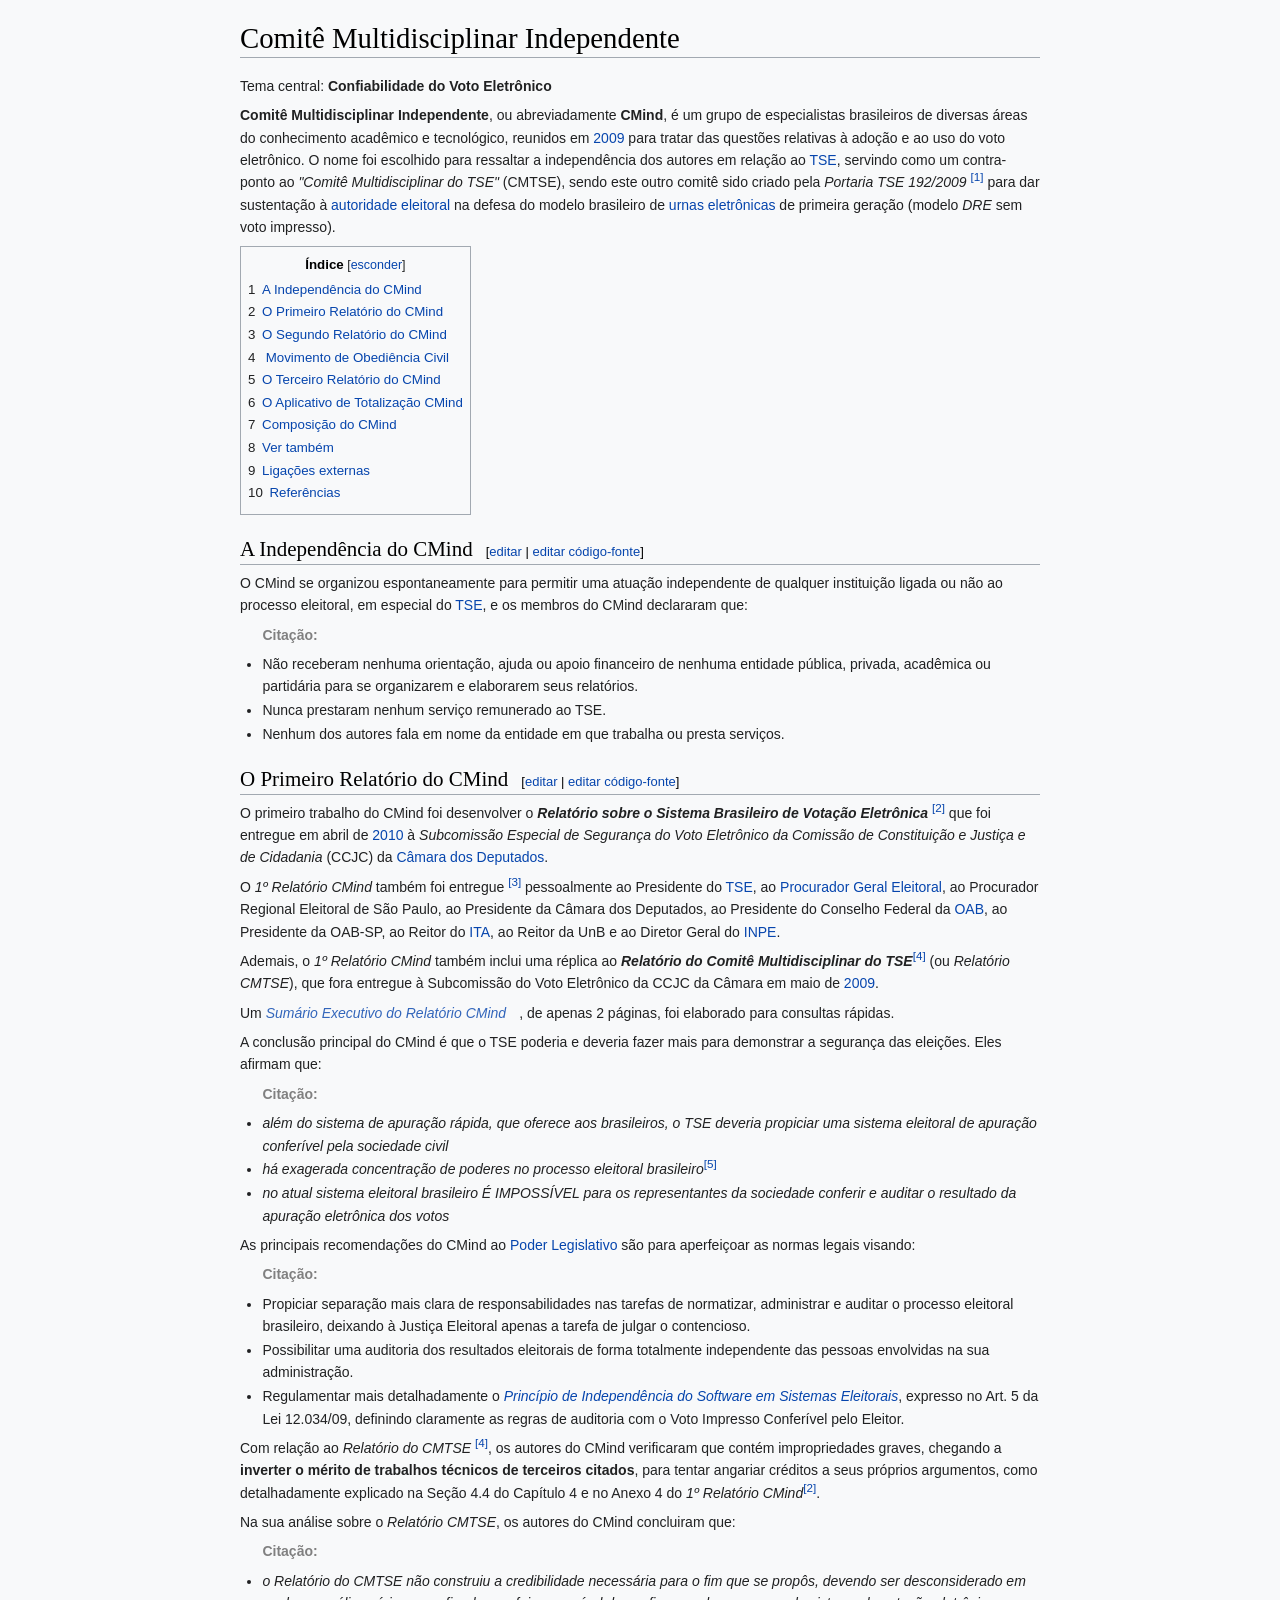
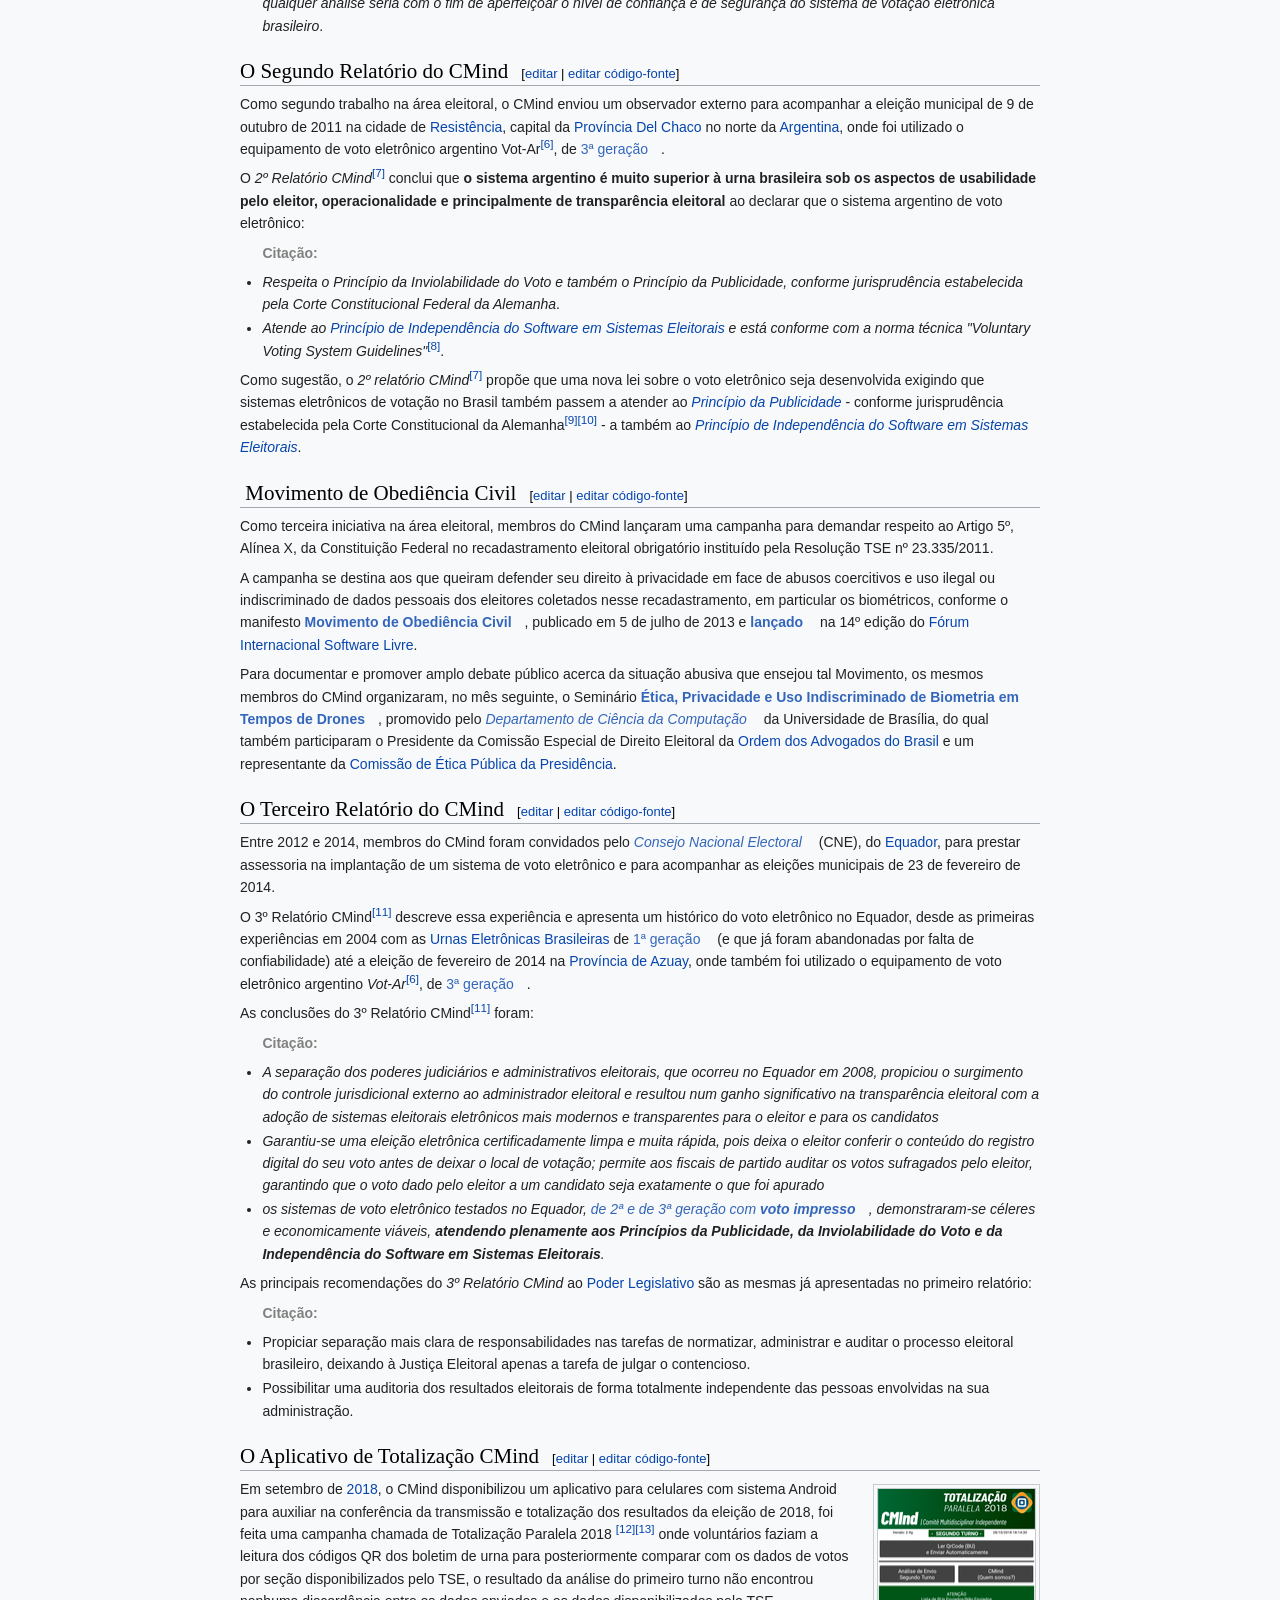
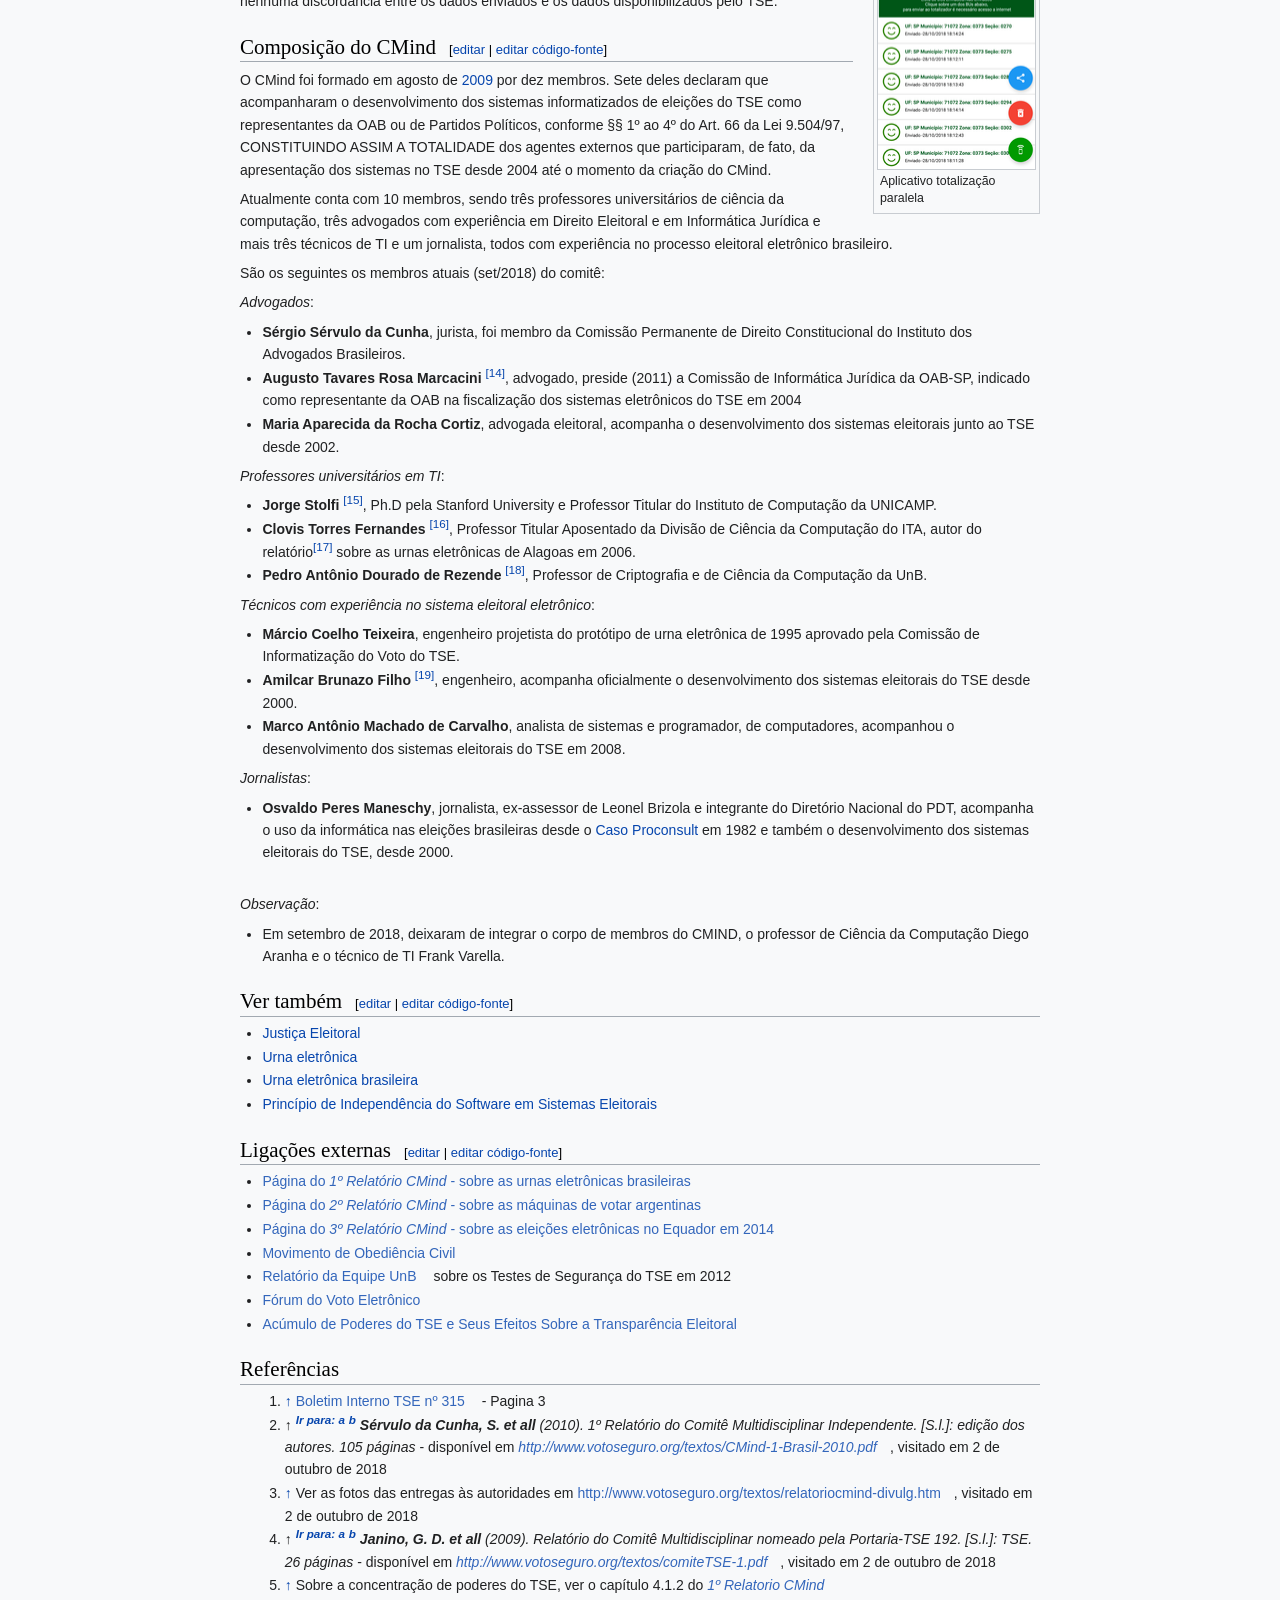
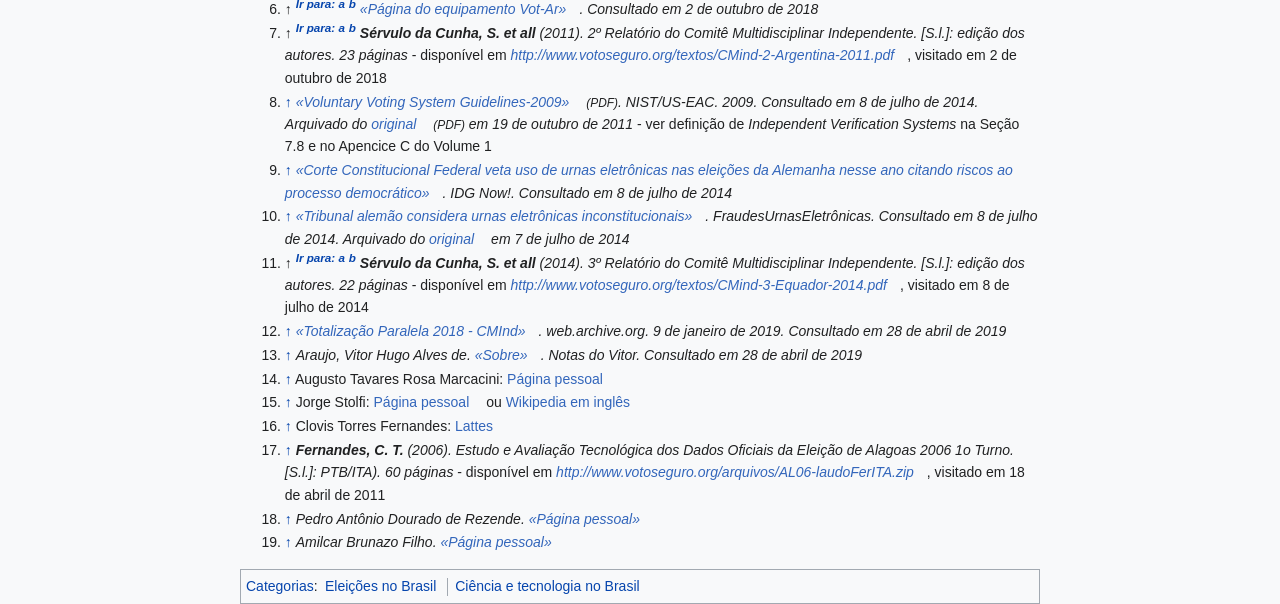
==== commit 1d06f5c3: "changed out folder to docs" ====
--- a/src/cmind.html
+++ b/src/cmind.html
@@ -5,752 +5,1547 @@
   <meta charset="UTF-8">
   <meta http-equiv="X-UA-Compatible" content="IE=edge">
   <meta name="viewport" content="width=device-width, initial-scale=1.0">
-  <title>CMIND</title>
+  <link rel="stylesheet" href="css/main.css">
+  <link rel="stylesheet" href="css/cmind.css">
+  <title>Comitê Multidisciplinar Independente</title>
 </head>
 
 <body>
 
-  <h1 id="firstHeading" class="firstHeading">Comitê Multidisciplinar Independente</h1>
-
-  <div class="main_content">
-    <p>Tema central: <b>Confiabilidade do Voto Eletrônico</b>
-    </p>
-    <p><b>Comitê Multidisciplinar Independente</b>, ou abreviadamente <b>CMind</b>, é um grupo de especialistas
-      brasileiros
-      de diversas áreas do conhecimento acadêmico e tecnológico, reunidos em <a
-        href="https://web.archive.org/web/20210412234548/https://pt.wikipedia.org/wiki/2009" title="2009">2009</a> para
-      tratar das questões relativas à adoção e ao uso do voto eletrônico. O nome foi escolhido para ressaltar a
-      independência dos autores em relação ao <a
-        href="https://web.archive.org/web/20210412234548/https://pt.wikipedia.org/wiki/TSE" class="mw-disambig"
-        title="TSE">TSE</a>, servindo como um contra-ponto ao <i>"Comitê Multidisciplinar do TSE"</i> (CMTSE), sendo
-      este
-      outro comitê sido criado pela <i>Portaria TSE 192/2009</i> <sup id="cite_ref-1" class="reference"><a
-          href="https://web.archive.org/web/20210412234548/https://pt.wikipedia.org/wiki/Comit%C3%AA_Multidisciplinar_Independente#cite_note-1"><span>[</span>1<span>]</span></a></sup>
-      para dar sustentação à <a
-        href="https://web.archive.org/web/20210412234548/https://pt.wikipedia.org/wiki/Justi%C3%A7a_Eleitoral_do_Brasil"
-        title="Justiça Eleitoral do Brasil">autoridade eleitoral</a> na defesa do modelo brasileiro de <a
-        href="https://web.archive.org/web/20210412234548/https://pt.wikipedia.org/wiki/Urna_eletr%C3%B4nica"
-        title="Urna eletrônica">urnas eletrônicas</a> de primeira geração (modelo <i>DRE</i> sem voto impresso).
-    </p>
-    <div id="toc" class="toc" role="navigation" aria-labelledby="mw-toc-heading"><input type="checkbox" role="button"
-        id="toctogglecheckbox" class="toctogglecheckbox" style="display:none">
-      <div class="toctitle" lang="pt" dir="ltr">
-        <h2 id="mw-toc-heading">Índice</h2><span class="toctogglespan"><label class="toctogglelabel"
-            for="toctogglecheckbox"></label></span>
+  <main id="content" class="mw-body" role="main">
+    <a id="top"></a>
+    <div id="siteNotice" class="mw-body-content">
+      <div id="centralNotice"></div><!-- CentralNotice -->
+      <!-- <div class="mw-dismissable-notice">
+        <div class="mw-dismissable-notice-close" style="visibility: visible;">[<a tabindex="0"
+            role="button">ocultar</a>]
+        </div>
+        <div class="mw-dismissable-notice-body">
+          <div id="localNotice" dir="ltr" lang="pt"></div>
+        </div>
+      </div> -->
+      <script>(function () { var node = document.getElementById("mw-dismissablenotice-anonplace"); if (node) { node.outerHTML = "\u003Cdiv class=\"mw-dismissable-notice\"\u003E\u003Cdiv class=\"mw-dismissable-notice-close\"\u003E[\u003Ca tabindex=\"0\" role=\"button\"\u003Eocultar\u003C/a\u003E]\u003C/div\u003E\u003Cdiv class=\"mw-dismissable-notice-body\"\u003E\u003Cdiv id=\"localNotice\" lang=\"pt\" dir=\"ltr\"\u003E\u003C/div\u003E\u003C/div\u003E\u003C/div\u003E"; } }());</script>
+    </div>
+
+    <div class="mw-indicators mw-body-content">
+    </div>
+    <h1 id="firstHeading" class="firstHeading">Comitê Multidisciplinar Independente</h1>
+
+
+    <div id="bodyContent" class="mw-body-content">
+      <div id="siteSub" class="noprint">Origem: Wikipédia, a enciclopédia livre.</div>
+      <div id="contentSub"></div>
+      <div id="contentSub2"></div>
+
+      <div id="mw-content-text" dir="ltr" class="mw-content-ltr" lang="pt">
+        <div class="mw-parser-output">
+          <style data-mw-deduplicate="TemplateStyles:r57062225">
+            body.skin-vector .mw-parser-output th.mbox-text,
+            body.skin-vector .mw-parser-output td.mbox-text,
+            body.skin-cologneblue .mw-parser-output th.mbox-text,
+            body.skin-cologneblue .mw-parser-output td.mbox-text,
+            body.skin-modern .mw-parser-output th.mbox-text,
+            body.skin-modern .mw-parser-output td.mbox-text,
+            body.skin-monobook .mw-parser-output th.mbox-text,
+            body.skin-monobook .mw-parser-output td.mbox-text,
+            body.skin-timeless .mw-parser-output th.mbox-text,
+            body.skin-timeless .mw-parser-output td.mbox-text {
+              border: none;
+              padding: 0.25em 0.9em;
+              width: 100%
+            }
+
+            body.skin-vector .mw-parser-output td.mbox-image,
+            body.skin-cologneblue .mw-parser-output td.mbox-image,
+            body.skin-modern .mw-parser-output td.mbox-image,
+            body.skin-monobook .mw-parser-output td.mbox-image,
+            body.skin-timeless .mw-parser-output td.mbox-image {
+              border: none;
+              padding: 2px 0 2px 0.9em;
+              text-align: center
+            }
+
+            body.skin-vector .mw-parser-output td.mbox-imageright,
+            body.skin-cologneblue .mw-parser-output td.mbox-imageright,
+            body.skin-modern .mw-parser-output td.mbox-imageright,
+            body.skin-monobook .mw-parser-output td.mbox-imageright,
+            body.skin-timeless .mw-parser-output td.mbox-imageright {
+              border: none;
+              padding: 2px 0.9em 2px 0;
+              text-align: center
+            }
+
+            body.skin-vector .mw-parser-output td.mbox-empty-cell,
+            body.skin-cologneblue .mw-parser-output td.mbox-empty-cell,
+            body.skin-modern .mw-parser-output td.mbox-empty-cell,
+            body.skin-monobook .mw-parser-output td.mbox-empty-cell,
+            body.skin-timeless .mw-parser-output td.mbox-empty-cell {
+              border: none;
+              padding: 0;
+              width: 1px
+            }
+
+            body.skin-vector .mw-parser-output table.ambox,
+            body.skin-cologneblue .mw-parser-output table.ambox,
+            body.skin-modern .mw-parser-output table.ambox,
+            body.skin-monobook .mw-parser-output table.ambox,
+            body.skin-timeless .mw-parser-output table.ambox {
+              margin: 0 10%;
+              border: 1px solid #C7C7C7;
+              border-left: 10px solid #93C9FF;
+              background-color: #FAFAFA;
+              box-sizing: border-box
+            }
+
+            body.skin-vector .mw-parser-output table.ambox+table.ambox,
+            body.skin-cologneblue .mw-parser-output table.ambox+table.ambox,
+            body.skin-modern .mw-parser-output table.ambox+table.ambox,
+            body.skin-monobook .mw-parser-output table.ambox+table.ambox,
+            body.skin-timeless .mw-parser-output table.ambox+table.ambox {
+              margin-top: -1px
+            }
+
+            body.skin-vector .mw-parser-output .ambox th.mbox-text,
+            body.skin-vector .mw-parser-output .ambox td.mbox-text,
+            body.skin-cologneblue .mw-parser-output .ambox th.mbox-text,
+            body.skin-cologneblue .mw-parser-output .ambox td.mbox-text,
+            body.skin-modern .mw-parser-output .ambox th.mbox-text,
+            body.skin-modern .mw-parser-output .ambox td.mbox-text,
+            body.skin-monobook .mw-parser-output .ambox th.mbox-text,
+            body.skin-monobook .mw-parser-output .ambox td.mbox-text,
+            body.skin-timeless .mw-parser-output .ambox th.mbox-text,
+            body.skin-timeless .mw-parser-output .ambox td.mbox-text {
+              padding: 0.25em 0.5em
+            }
+
+            body.skin-vector .mw-parser-output .ambox td.mbox-image,
+            body.skin-cologneblue .mw-parser-output .ambox td.mbox-image,
+            body.skin-modern .mw-parser-output .ambox td.mbox-image,
+            body.skin-monobook .mw-parser-output .ambox td.mbox-image,
+            body.skin-timeless .mw-parser-output .ambox td.mbox-image {
+              padding: 2px 0 2px 0.5em
+            }
+
+            body.skin-vector .mw-parser-output .ambox td.mbox-imageright,
+            body.skin-cologneblue .mw-parser-output .ambox td.mbox-imageright,
+            body.skin-modern .mw-parser-output .ambox td.mbox-imageright,
+            body.skin-monobook .mw-parser-output .ambox td.mbox-imageright,
+            body.skin-timeless .mw-parser-output .ambox td.mbox-imageright {
+              padding: 2px 0.5em 2px 0
+            }
+
+            body.skin-vector .mw-parser-output table.ambox-notice,
+            body.skin-cologneblue .mw-parser-output table.ambox-notice,
+            body.skin-modern .mw-parser-output table.ambox-notice,
+            body.skin-monobook .mw-parser-output table.ambox-notice,
+            body.skin-timeless .mw-parser-output table.ambox-notice {
+              border-left: 10px solid #93C9FF
+            }
+
+            body.skin-vector .mw-parser-output table.ambox-speedy,
+            body.skin-cologneblue .mw-parser-output table.ambox-speedy,
+            body.skin-modern .mw-parser-output table.ambox-speedy,
+            body.skin-monobook .mw-parser-output table.ambox-speedy,
+            body.skin-timeless .mw-parser-output table.ambox-speedy {
+              border-left: 10px solid #B60000;
+              background-color: #FFEBEB
+            }
+
+            body.skin-vector .mw-parser-output table.ambox-delete,
+            body.skin-cologneblue .mw-parser-output table.ambox-delete,
+            body.skin-modern .mw-parser-output table.ambox-delete,
+            body.skin-monobook .mw-parser-output table.ambox-delete,
+            body.skin-timeless .mw-parser-output table.ambox-delete {
+              border-left: 10px solid #B60000
+            }
+
+            body.skin-vector .mw-parser-output table.ambox-content,
+            body.skin-cologneblue .mw-parser-output table.ambox-content,
+            body.skin-modern .mw-parser-output table.ambox-content,
+            body.skin-monobook .mw-parser-output table.ambox-content,
+            body.skin-timeless .mw-parser-output table.ambox-content {
+              border-left: 10px solid #FFB56B
+            }
+
+            body.skin-vector .mw-parser-output table.ambox-style,
+            body.skin-cologneblue .mw-parser-output table.ambox-style,
+            body.skin-modern .mw-parser-output table.ambox-style,
+            body.skin-monobook .mw-parser-output table.ambox-style,
+            body.skin-timeless .mw-parser-output table.ambox-style {
+              border-left: 10px solid #FFE411
+            }
+
+            body.skin-vector .mw-parser-output table.ambox-move,
+            body.skin-cologneblue .mw-parser-output table.ambox-move,
+            body.skin-modern .mw-parser-output table.ambox-move,
+            body.skin-monobook .mw-parser-output table.ambox-move,
+            body.skin-timeless .mw-parser-output table.ambox-move {
+              border-left: 10px solid #840084
+            }
+
+            body.skin-vector .mw-parser-output table.ambox-protection,
+            body.skin-cologneblue .mw-parser-output table.ambox-protection,
+            body.skin-modern .mw-parser-output table.ambox-protection,
+            body.skin-monobook .mw-parser-output table.ambox-protection,
+            body.skin-timeless .mw-parser-output table.ambox-protection {
+              border-left: 10px solid #C7C7C7
+            }
+
+            body.skin-vector .mw-parser-output table.imbox,
+            body.skin-cologneblue .mw-parser-output table.imbox,
+            body.skin-modern .mw-parser-output table.imbox,
+            body.skin-monobook .mw-parser-output table.imbox,
+            body.skin-timeless .mw-parser-output table.imbox {
+              margin: 4px 10%;
+              border-collapse: collapse;
+              border: 3px solid #93C9FF;
+              background-color: #FAFAFA;
+              box-sizing: border-box
+            }
+
+            body.skin-vector .mw-parser-output .imbox .mbox-text .imbox,
+            body.skin-cologneblue .mw-parser-output .imbox .mbox-text .imbox,
+            body.skin-modern .mw-parser-output .imbox .mbox-text .imbox,
+            body.skin-monobook .mw-parser-output .imbox .mbox-text .imbox,
+            body.skin-timeless .mw-parser-output .imbox .mbox-text .imbox {
+              margin: 0 -0.5em;
+              display: block
+            }
+
+            body.skin-vector .mw-parser-output .mbox-inside .imbox,
+            body.skin-cologneblue .mw-parser-output .mbox-inside .imbox,
+            body.skin-modern .mw-parser-output .mbox-inside .imbox,
+            body.skin-monobook .mw-parser-output .mbox-inside .imbox,
+            body.skin-timeless .mw-parser-output .mbox-inside .imbox {
+              margin: 4px
+            }
+
+            body.skin-vector .mw-parser-output table.imbox-notice,
+            body.skin-cologneblue .mw-parser-output table.imbox-notice,
+            body.skin-modern .mw-parser-output table.imbox-notice,
+            body.skin-monobook .mw-parser-output table.imbox-notice,
+            body.skin-timeless .mw-parser-output table.imbox-notice {
+              border: 3px solid #93C9FF
+            }
+
+            body.skin-vector .mw-parser-output table.imbox-speedy,
+            body.skin-cologneblue .mw-parser-output table.imbox-speedy,
+            body.skin-modern .mw-parser-output table.imbox-speedy,
+            body.skin-monobook .mw-parser-output table.imbox-speedy,
+            body.skin-timeless .mw-parser-output table.imbox-speedy {
+              border: 3px solid #B60000;
+              background-color: #FFEBEB
+            }
+
+            body.skin-vector .mw-parser-output table.imbox-delete,
+            body.skin-cologneblue .mw-parser-output table.imbox-delete,
+            body.skin-modern .mw-parser-output table.imbox-delete,
+            body.skin-monobook .mw-parser-output table.imbox-delete,
+            body.skin-timeless .mw-parser-output table.imbox-delete {
+              border: 3px solid #B60000
+            }
+
+            body.skin-vector .mw-parser-output table.imbox-content,
+            body.skin-cologneblue .mw-parser-output table.imbox-content,
+            body.skin-modern .mw-parser-output table.imbox-content,
+            body.skin-monobook .mw-parser-output table.imbox-content,
+            body.skin-timeless .mw-parser-output table.imbox-content {
+              border: 3px solid #FFB56B
+            }
+
+            body.skin-vector .mw-parser-output table.imbox-style,
+            body.skin-cologneblue .mw-parser-output table.imbox-style,
+            body.skin-modern .mw-parser-output table.imbox-style,
+            body.skin-monobook .mw-parser-output table.imbox-style,
+            body.skin-timeless .mw-parser-output table.imbox-style {
+              border: 3px solid #FFE411
+            }
+
+            body.skin-vector .mw-parser-output table.imbox-move,
+            body.skin-cologneblue .mw-parser-output table.imbox-move,
+            body.skin-modern .mw-parser-output table.imbox-move,
+            body.skin-monobook .mw-parser-output table.imbox-move,
+            body.skin-timeless .mw-parser-output table.imbox-move {
+              border: 3px solid #840084
+            }
+
+            body.skin-vector .mw-parser-output table.imbox-protection,
+            body.skin-cologneblue .mw-parser-output table.imbox-protection,
+            body.skin-modern .mw-parser-output table.imbox-protection,
+            body.skin-monobook .mw-parser-output table.imbox-protection,
+            body.skin-timeless .mw-parser-output table.imbox-protection {
+              border: 3px solid #C7C7C7
+            }
+
+            body.skin-vector .mw-parser-output table.imbox-license,
+            body.skin-cologneblue .mw-parser-output table.imbox-license,
+            body.skin-modern .mw-parser-output table.imbox-license,
+            body.skin-monobook .mw-parser-output table.imbox-license,
+            body.skin-timeless .mw-parser-output table.imbox-license {
+              border: 3px solid #C7C7C7;
+              background-color: #FAFAFA
+            }
+
+            body.skin-vector .mw-parser-output table.imbox-featured,
+            body.skin-cologneblue .mw-parser-output table.imbox-featured,
+            body.skin-modern .mw-parser-output table.imbox-featured,
+            body.skin-monobook .mw-parser-output table.imbox-featured,
+            body.skin-timeless .mw-parser-output table.imbox-featured {
+              border: 3px solid #FFB56B
+            }
+
+            body.skin-vector .mw-parser-output table.cmbox,
+            body.skin-cologneblue .mw-parser-output table.cmbox,
+            body.skin-modern .mw-parser-output table.cmbox,
+            body.skin-monobook .mw-parser-output table.cmbox,
+            body.skin-timeless .mw-parser-output table.cmbox {
+              margin: 3px 10%;
+              border-collapse: collapse;
+              border: 1px solid #C7C7C7;
+              background-color: #C9E4FF;
+              box-sizing: border-box
+            }
+
+            body.skin-vector .mw-parser-output table.cmbox-notice,
+            body.skin-cologneblue .mw-parser-output table.cmbox-notice,
+            body.skin-modern .mw-parser-output table.cmbox-notice,
+            body.skin-monobook .mw-parser-output table.cmbox-notice,
+            body.skin-timeless .mw-parser-output table.cmbox-notice {
+              background-color: #C9E4FF
+            }
+
+            body.skin-vector .mw-parser-output table.cmbox-speedy,
+            body.skin-cologneblue .mw-parser-output table.cmbox-speedy,
+            body.skin-modern .mw-parser-output table.cmbox-speedy,
+            body.skin-monobook .mw-parser-output table.cmbox-speedy,
+            body.skin-timeless .mw-parser-output table.cmbox-speedy {
+              margin-top: 4px;
+              margin-bottom: 4px;
+              border: 4px solid #B60000;
+              background-color: #FFEBEB
+            }
+
+            body.skin-vector .mw-parser-output table.cmbox-delete,
+            body.skin-cologneblue .mw-parser-output table.cmbox-delete,
+            body.skin-modern .mw-parser-output table.cmbox-delete,
+            body.skin-monobook .mw-parser-output table.cmbox-delete,
+            body.skin-timeless .mw-parser-output table.cmbox-delete {
+              background-color: #FFEBEB
+            }
+
+            body.skin-vector .mw-parser-output table.cmbox-content,
+            body.skin-cologneblue .mw-parser-output table.cmbox-content,
+            body.skin-modern .mw-parser-output table.cmbox-content,
+            body.skin-monobook .mw-parser-output table.cmbox-content,
+            body.skin-timeless .mw-parser-output table.cmbox-content {
+              background-color: #FFEDDA
+            }
+
+            body.skin-vector .mw-parser-output table.cmbox-style,
+            body.skin-cologneblue .mw-parser-output table.cmbox-style,
+            body.skin-modern .mw-parser-output table.cmbox-style,
+            body.skin-monobook .mw-parser-output table.cmbox-style,
+            body.skin-timeless .mw-parser-output table.cmbox-style {
+              background-color: #FFFDE8
+            }
+
+            body.skin-vector .mw-parser-output table.cmbox-move,
+            body.skin-cologneblue .mw-parser-output table.cmbox-move,
+            body.skin-modern .mw-parser-output table.cmbox-move,
+            body.skin-monobook .mw-parser-output table.cmbox-move,
+            body.skin-timeless .mw-parser-output table.cmbox-move {
+              background-color: #DFDFFF
+            }
+
+            body.skin-vector .mw-parser-output table.cmbox-protection,
+            body.skin-cologneblue .mw-parser-output table.cmbox-protection,
+            body.skin-modern .mw-parser-output table.cmbox-protection,
+            body.skin-monobook .mw-parser-output table.cmbox-protection,
+            body.skin-timeless .mw-parser-output table.cmbox-protection {
+              background-color: #F2FFF2
+            }
+
+            body.skin-vector .mw-parser-output table.ombox,
+            body.skin-cologneblue .mw-parser-output table.ombox,
+            body.skin-modern .mw-parser-output table.ombox,
+            body.skin-monobook .mw-parser-output table.ombox,
+            body.skin-timeless .mw-parser-output table.ombox {
+              margin: 4px 10%;
+              border-collapse: collapse;
+              border: 1px solid #C7C7C7;
+              background-color: #F9F9FF;
+              box-sizing: border-box
+            }
+
+            body.skin-vector .mw-parser-output table.ombox-notice,
+            body.skin-cologneblue .mw-parser-output table.ombox-notice,
+            body.skin-modern .mw-parser-output table.ombox-notice,
+            body.skin-monobook .mw-parser-output table.ombox-notice,
+            body.skin-timeless .mw-parser-output table.ombox-notice {
+              border: 1px solid #C7C7C7
+            }
+
+            body.skin-vector .mw-parser-output table.ombox-speedy,
+            body.skin-cologneblue .mw-parser-output table.ombox-speedy,
+            body.skin-modern .mw-parser-output table.ombox-speedy,
+            body.skin-monobook .mw-parser-output table.ombox-speedy,
+            body.skin-timeless .mw-parser-output table.ombox-speedy {
+              border: 2px solid #B60000;
+              background-color: #FFEBEB
+            }
+
+            body.skin-vector .mw-parser-output table.ombox-delete,
+            body.skin-cologneblue .mw-parser-output table.ombox-delete,
+            body.skin-modern .mw-parser-output table.ombox-delete,
+            body.skin-monobook .mw-parser-output table.ombox-delete,
+            body.skin-timeless .mw-parser-output table.ombox-delete {
+              border: 2px solid #B60000
+            }
+
+            body.skin-vector .mw-parser-output table.ombox-content,
+            body.skin-cologneblue .mw-parser-output table.ombox-content,
+            body.skin-modern .mw-parser-output table.ombox-content,
+            body.skin-monobook .mw-parser-output table.ombox-content,
+            body.skin-timeless .mw-parser-output table.ombox-content {
+              border: 1px solid #FFB56B
+            }
+
+            body.skin-vector .mw-parser-output table.ombox-style,
+            body.skin-cologneblue .mw-parser-output table.ombox-style,
+            body.skin-modern .mw-parser-output table.ombox-style,
+            body.skin-monobook .mw-parser-output table.ombox-style,
+            body.skin-timeless .mw-parser-output table.ombox-style {
+              border: 1px solid #FFE411
+            }
+
+            body.skin-vector .mw-parser-output table.ombox-move,
+            body.skin-cologneblue .mw-parser-output table.ombox-move,
+            body.skin-modern .mw-parser-output table.ombox-move,
+            body.skin-monobook .mw-parser-output table.ombox-move,
+            body.skin-timeless .mw-parser-output table.ombox-move {
+              border: 1px solid #840084
+            }
+
+            body.skin-vector .mw-parser-output table.ombox-protection,
+            body.skin-cologneblue .mw-parser-output table.ombox-protection,
+            body.skin-modern .mw-parser-output table.ombox-protection,
+            body.skin-monobook .mw-parser-output table.ombox-protection,
+            body.skin-timeless .mw-parser-output table.ombox-protection {
+              border: 2px solid #C7C7C7
+            }
+
+            body.skin-vector .mw-parser-output table.tmbox,
+            body.skin-cologneblue .mw-parser-output table.tmbox,
+            body.skin-modern .mw-parser-output table.tmbox,
+            body.skin-monobook .mw-parser-output table.tmbox,
+            body.skin-timeless .mw-parser-output table.tmbox {
+              margin: 4px 10%;
+              border-collapse: collapse;
+              border: 1px solid #655900;
+              background-color: #FFEDDA;
+              min-width: 80%;
+              box-sizing: border-box
+            }
+
+            body.skin-vector .mw-parser-output .tmbox.mbox-small,
+            body.skin-cologneblue .mw-parser-output .tmbox.mbox-small,
+            body.skin-modern .mw-parser-output .tmbox.mbox-small,
+            body.skin-monobook .mw-parser-output .tmbox.mbox-small,
+            body.skin-timeless .mw-parser-output .tmbox.mbox-small {
+              min-width: 0
+            }
+
+            body.skin-vector .mw-parser-output .mediawiki .mbox-inside .tmbox,
+            body.skin-cologneblue .mw-parser-output .mediawiki .mbox-inside .tmbox,
+            body.skin-modern .mw-parser-output .mediawiki .mbox-inside .tmbox,
+            body.skin-monobook .mw-parser-output .mediawiki .mbox-inside .tmbox,
+            body.skin-timeless .mw-parser-output .mediawiki .mbox-inside .tmbox {
+              margin: 2px 0;
+              width: 100%
+            }
+
+            body.skin-vector .mw-parser-output .mbox-inside .tmbox.mbox-small,
+            body.skin-cologneblue .mw-parser-output .mbox-inside .tmbox.mbox-small,
+            body.skin-modern .mw-parser-output .mbox-inside .tmbox.mbox-small,
+            body.skin-monobook .mw-parser-output .mbox-inside .tmbox.mbox-small,
+            body.skin-timeless .mw-parser-output .mbox-inside .tmbox.mbox-small {
+              line-height: 1.5em;
+              font-size: 100%
+            }
+
+            body.skin-vector .mw-parser-output table.tmbox-speedy,
+            body.skin-cologneblue .mw-parser-output table.tmbox-speedy,
+            body.skin-modern .mw-parser-output table.tmbox-speedy,
+            body.skin-monobook .mw-parser-output table.tmbox-speedy,
+            body.skin-timeless .mw-parser-output table.tmbox-speedy {
+              border: 2px solid #B60000;
+              background-color: #FFEBEB
+            }
+
+            body.skin-vector .mw-parser-output table.tmbox-delete,
+            body.skin-cologneblue .mw-parser-output table.tmbox-delete,
+            body.skin-modern .mw-parser-output table.tmbox-delete,
+            body.skin-monobook .mw-parser-output table.tmbox-delete,
+            body.skin-timeless .mw-parser-output table.tmbox-delete {
+              border: 2px solid #B60000
+            }
+
+            body.skin-vector .mw-parser-output table.tmbox-content,
+            body.skin-cologneblue .mw-parser-output table.tmbox-content,
+            body.skin-modern .mw-parser-output table.tmbox-content,
+            body.skin-monobook .mw-parser-output table.tmbox-content,
+            body.skin-timeless .mw-parser-output table.tmbox-content {
+              border: 2px solid #FFB56B
+            }
+
+            body.skin-vector .mw-parser-output table.tmbox-style,
+            body.skin-cologneblue .mw-parser-output table.tmbox-style,
+            body.skin-modern .mw-parser-output table.tmbox-style,
+            body.skin-monobook .mw-parser-output table.tmbox-style,
+            body.skin-timeless .mw-parser-output table.tmbox-style {
+              border: 2px solid #FFE411
+            }
+
+            body.skin-vector .mw-parser-output table.tmbox-move,
+            body.skin-cologneblue .mw-parser-output table.tmbox-move,
+            body.skin-modern .mw-parser-output table.tmbox-move,
+            body.skin-monobook .mw-parser-output table.tmbox-move,
+            body.skin-timeless .mw-parser-output table.tmbox-move {
+              border: 2px solid #840084
+            }
+
+            body.skin-vector .mw-parser-output table.tmbox-protection,
+            body.skin-vector .mw-parser-output table.tmbox-notice,
+            body.skin-cologneblue .mw-parser-output table.tmbox-protection,
+            body.skin-cologneblue .mw-parser-output table.tmbox-notice,
+            body.skin-modern .mw-parser-output table.tmbox-protection,
+            body.skin-modern .mw-parser-output table.tmbox-notice,
+            body.skin-monobook .mw-parser-output table.tmbox-protection,
+            body.skin-monobook .mw-parser-output table.tmbox-notice,
+            body.skin-timeless .mw-parser-output table.tmbox-protection,
+            body.skin-timeless .mw-parser-output table.tmbox-notice {
+              border: 1px solid #655900
+            }
+
+            body.skin-vector .mw-parser-output table.dmbox,
+            body.skin-cologneblue .mw-parser-output table.dmbox,
+            body.skin-modern .mw-parser-output table.dmbox,
+            body.skin-monobook .mw-parser-output table.dmbox,
+            body.skin-timeless .mw-parser-output table.dmbox {
+              clear: both;
+              margin: 0.9em 1em;
+              border-top: 1px solid #C7C7C7;
+              border-bottom: 1px solid #C7C7C7;
+              background-color: transparent
+            }
+
+            body.skin-vector .mw-parser-output table.fmbox,
+            body.skin-cologneblue .mw-parser-output table.fmbox,
+            body.skin-modern .mw-parser-output table.fmbox,
+            body.skin-monobook .mw-parser-output table.fmbox,
+            body.skin-timeless .mw-parser-output table.fmbox {
+              clear: both;
+              margin: 0.2em 0;
+              width: 100%;
+              border: 1px solid #C7C7C7;
+              background-color: #F9F9FF;
+              box-sizing: border-box
+            }
+
+            body.skin-vector .mw-parser-output table.fmbox-system,
+            body.skin-cologneblue .mw-parser-output table.fmbox-system,
+            body.skin-modern .mw-parser-output table.fmbox-system,
+            body.skin-monobook .mw-parser-output table.fmbox-system,
+            body.skin-timeless .mw-parser-output table.fmbox-system {
+              background-color: #F9F9FF
+            }
+
+            body.skin-vector .mw-parser-output table.fmbox-warning,
+            body.skin-cologneblue .mw-parser-output table.fmbox-warning,
+            body.skin-modern .mw-parser-output table.fmbox-warning,
+            body.skin-monobook .mw-parser-output table.fmbox-warning,
+            body.skin-timeless .mw-parser-output table.fmbox-warning {
+              border: 1px solid #8C4600;
+              background-color: #FFEBEB
+            }
+
+            body.skin-vector .mw-parser-output table.fmbox-editnotice,
+            body.skin-cologneblue .mw-parser-output table.fmbox-editnotice,
+            body.skin-modern .mw-parser-output table.fmbox-editnotice,
+            body.skin-monobook .mw-parser-output table.fmbox-editnotice,
+            body.skin-timeless .mw-parser-output table.fmbox-editnotice {
+              background-color: transparent
+            }
+
+            body.skin-vector .mw-parser-output div.mw-warning-with-logexcerpt,
+            body.skin-vector .mw-parser-output div.mw-lag-warn-high,
+            body.skin-vector .mw-parser-output div.mw-cascadeprotectedwarning,
+            body.skin-vector .mw-parser-output div
+            /**/
+            #mw-protect-cascadeon,
+            body.skin-vector .mw-parser-output div.titleblacklist-warning,
+            body.skin-vector .mw-parser-output div.locked-warning,
+            body.skin-cologneblue .mw-parser-output div.mw-warning-with-logexcerpt,
+            body.skin-cologneblue .mw-parser-output div.mw-lag-warn-high,
+            body.skin-cologneblue .mw-parser-output div.mw-cascadeprotectedwarning,
+            body.skin-cologneblue .mw-parser-output div
+            /**/
+            #mw-protect-cascadeon,
+            body.skin-cologneblue .mw-parser-output div.titleblacklist-warning,
+            body.skin-cologneblue .mw-parser-output div.locked-warning,
+            body.skin-modern .mw-parser-output div.mw-warning-with-logexcerpt,
+            body.skin-modern .mw-parser-output div.mw-lag-warn-high,
+            body.skin-modern .mw-parser-output div.mw-cascadeprotectedwarning,
+            body.skin-modern .mw-parser-output div
+            /**/
+            #mw-protect-cascadeon,
+            body.skin-modern .mw-parser-output div.titleblacklist-warning,
+            body.skin-modern .mw-parser-output div.locked-warning,
+            body.skin-monobook .mw-parser-output div.mw-warning-with-logexcerpt,
+            body.skin-monobook .mw-parser-output div.mw-lag-warn-high,
+            body.skin-monobook .mw-parser-output div.mw-cascadeprotectedwarning,
+            body.skin-monobook .mw-parser-output div
+            /**/
+            #mw-protect-cascadeon,
+            body.skin-monobook .mw-parser-output div.titleblacklist-warning,
+            body.skin-monobook .mw-parser-output div.locked-warning,
+            body.skin-timeless .mw-parser-output div.mw-warning-with-logexcerpt,
+            body.skin-timeless .mw-parser-output div.mw-lag-warn-high,
+            body.skin-timeless .mw-parser-output div.mw-cascadeprotectedwarning,
+            body.skin-timeless .mw-parser-output div
+
+            /**/
+            #mw-protect-cascadeon,
+            body.skin-timeless .mw-parser-output div.titleblacklist-warning,
+            body.skin-timeless .mw-parser-output div.locked-warning {
+              clear: both;
+              margin: 0.2em 0;
+              border: 1px solid #8C4600;
+              background-color: #FFEBEB;
+              padding: 0.25em 0.9em;
+              box-sizing: border-box
+            }
+
+            body.skin-vector .mw-parser-output .mbox-small,
+            body.skin-cologneblue .mw-parser-output .mbox-small,
+            body.skin-modern .mw-parser-output .mbox-small,
+            body.skin-monobook .mw-parser-output .mbox-small,
+            body.skin-timeless .mw-parser-output .mbox-small {
+              clear: right;
+              float: right;
+              margin: 4px 0 4px 1em;
+              box-sizing: border-box;
+              width: 238px;
+              font-size: 88%;
+              line-height: 1.25em
+            }
+
+            body.skin-vector .mw-parser-output .mbox-small-left,
+            body.skin-cologneblue .mw-parser-output .mbox-small-left,
+            body.skin-modern .mw-parser-output .mbox-small-left,
+            body.skin-monobook .mw-parser-output .mbox-small-left,
+            body.skin-timeless .mw-parser-output .mbox-small-left {
+              margin: 4px 1em 4px 0;
+              box-sizing: border-box;
+              overflow: hidden;
+              width: 238px;
+              border-collapse: collapse;
+              font-size: 88%;
+              line-height: 1.25em
+            }
+
+            body.skin-vector .mw-parser-output .compact-ambox table .mbox-image,
+            body.skin-vector .mw-parser-output .compact-ambox table .mbox-imageright,
+            body.skin-vector .mw-parser-output .compact-ambox table .mbox-empty-cell,
+            body.skin-cologneblue .mw-parser-output .compact-ambox table .mbox-image,
+            body.skin-cologneblue .mw-parser-output .compact-ambox table .mbox-imageright,
+            body.skin-cologneblue .mw-parser-output .compact-ambox table .mbox-empty-cell,
+            body.skin-modern .mw-parser-output .compact-ambox table .mbox-image,
+            body.skin-modern .mw-parser-output .compact-ambox table .mbox-imageright,
+            body.skin-modern .mw-parser-output .compact-ambox table .mbox-empty-cell,
+            body.skin-monobook .mw-parser-output .compact-ambox table .mbox-image,
+            body.skin-monobook .mw-parser-output .compact-ambox table .mbox-imageright,
+            body.skin-monobook .mw-parser-output .compact-ambox table .mbox-empty-cell,
+            body.skin-timeless .mw-parser-output .compact-ambox table .mbox-image,
+            body.skin-timeless .mw-parser-output .compact-ambox table .mbox-imageright,
+            body.skin-timeless .mw-parser-output .compact-ambox table .mbox-empty-cell {
+              display: none
+            }
+
+            body.skin-vector .mw-parser-output .compact-ambox table.ambox,
+            body.skin-cologneblue .mw-parser-output .compact-ambox table.ambox,
+            body.skin-modern .mw-parser-output .compact-ambox table.ambox,
+            body.skin-monobook .mw-parser-output .compact-ambox table.ambox,
+            body.skin-timeless .mw-parser-output .compact-ambox table.ambox {
+              border: none;
+              border-collapse: collapse;
+              background-color: transparent;
+              margin: 0 0 0 1.6em !important;
+              padding: 0 !important;
+              width: auto;
+              display: block
+            }
+
+            body.skin-vector .mw-parser-output .compact-ambox table.mbox-small-left,
+            body.skin-cologneblue .mw-parser-output .compact-ambox table.mbox-small-left,
+            body.skin-modern .mw-parser-output .compact-ambox table.mbox-small-left,
+            body.skin-monobook .mw-parser-output .compact-ambox table.mbox-small-left,
+            body.skin-timeless .mw-parser-output .compact-ambox table.mbox-small-left {
+              font-size: 100%;
+              width: auto;
+              margin: 0
+            }
+
+            body.skin-vector .mw-parser-output .compact-ambox table .mbox-text,
+            body.skin-cologneblue .mw-parser-output .compact-ambox table .mbox-text,
+            body.skin-modern .mw-parser-output .compact-ambox table .mbox-text,
+            body.skin-monobook .mw-parser-output .compact-ambox table .mbox-text,
+            body.skin-timeless .mw-parser-output .compact-ambox table .mbox-text {
+              padding: 0 !important;
+              margin: 0 !important
+            }
+
+            body.skin-vector .mw-parser-output .compact-ambox table .mbox-text-span,
+            body.skin-cologneblue .mw-parser-output .compact-ambox table .mbox-text-span,
+            body.skin-modern .mw-parser-output .compact-ambox table .mbox-text-span,
+            body.skin-monobook .mw-parser-output .compact-ambox table .mbox-text-span,
+            body.skin-timeless .mw-parser-output .compact-ambox table .mbox-text-span {
+              display: list-item;
+              line-height: 1.5em;
+              list-style-type: square
+            }
+
+            body.skin-vector .mw-parser-output .compact-ambox .hide-when-compact,
+            body.skin-cologneblue .mw-parser-output .compact-ambox .hide-when-compact,
+            body.skin-modern .mw-parser-output .compact-ambox .hide-when-compact,
+            body.skin-monobook .mw-parser-output .compact-ambox .hide-when-compact,
+            body.skin-timeless .mw-parser-output .compact-ambox .hide-when-compact {
+              display: none
+            }
+
+            body.skin-vector .mw-parser-output .compact-ambox table .mbox-text-span {
+              list-style-type: disc
+            }
+
+            body.skin-minerva .mw-parser-output .hide-when-compact {
+              display: none
+            }
+          </style>
+          <!-- <table class="box-Wikificar plainlinks metadata ambox ambox-style ambox-style" role="presentation">
+            <tbody>
+              <tr>
+                <td class="mbox-image">
+                  <div style="width:52px">
+                    <div class="center">
+                      <div class="floatnone"><a
+                          href="https://web.archive.org/web/20210412234548/https://pt.wikipedia.org/wiki/Wikip%C3%A9dia:Wikifica%C3%A7%C3%A3o"
+                          title="Wikipédia:Wikificação"><img alt="Wikitext.svg"
+                            src="Comit%C3%AA%20Multidisciplinar%20Independente%20%E2%80%93%20Wikip%C3%A9dia,%20a%20enciclop%C3%A9dia%20livre_arquivos/40px-Wikitext.svg.png"
+                            decoding="async"
+                            srcset="Comit%C3%AA%20Multidisciplinar%20Independente%20%E2%80%93%20Wikip%C3%A9dia,%20a%20enciclop%C3%A9dia%20livre_arquivos/60px-Wikitext.svg.png 1.5x, Comit%C3%AA%20Multidisciplinar%20Independente%20%E2%80%93%20Wikip%C3%A9dia,%20a%20enciclop%C3%A9dia%20livre_arquivos/80px-Wikitext.svg.png 2x"
+                            data-file-width="200" data-file-height="78" width="40" height="16"></a></div>
+                    </div>
+                  </div>
+                </td>
+                <td class="mbox-text">
+                  <div class="mbox-text-span"><b>Esta página ou se(c)ção precisa ser <a
+                        href="https://web.archive.org/web/20210412234548/https://pt.wikipedia.org/wiki/Wikip%C3%A9dia:Wikifica%C3%A7%C3%A3o"
+                        title="Wikipédia:Wikificação">formatada para o padrão wiki</a>.</b><span
+                      class="hide-when-compact"> Por favor ajude a <a
+                        href="https://web.archive.org/web/20210412234548/https://pt.wikipedia.org/wiki/Ajuda:Guia_de_edi%C3%A7%C3%A3o/Formata%C3%A7%C3%A3o"
+                        title="Ajuda:Guia de edição/Formatação">formatar</a> esta página de acordo com as <a
+                        href="https://web.archive.org/web/20210412234548/https://pt.wikipedia.org/wiki/Wikip%C3%A9dia:Wikifica%C3%A7%C3%A3o#Como_ajudar"
+                        title="Wikipédia:Wikificação"><b>diretrizes</b></a> estabelecidas.</span> <small
+                      class="date-container"><i>(<span class="date">Setembro de 2014</span>)</i></small></div>
+                </td>
+              </tr>
+            </tbody>
+          </table> -->
+          <p>Tema central: <b>Confiabilidade do Voto Eletrônico</b>
+          </p>
+          <p><b>Comitê Multidisciplinar Independente</b>, ou abreviadamente <b>CMind</b>, é um grupo de
+            especialistas brasileiros de diversas áreas do conhecimento acadêmico e tecnológico, reunidos em <a
+              href="https://web.archive.org/web/20210412234548/https://pt.wikipedia.org/wiki/2009" title="2009">2009</a>
+            para tratar das questões relativas à adoção e ao uso do voto
+            eletrônico. O nome foi escolhido para ressaltar a independência dos
+            autores em relação ao <a href="https://web.archive.org/web/20210412234548/https://pt.wikipedia.org/wiki/TSE"
+              class="mw-disambig" title="TSE">TSE</a>, servindo como um contra-ponto ao <i>"Comitê
+              Multidisciplinar do TSE"</i> (CMTSE), sendo este outro comitê sido criado pela <i>Portaria TSE
+              192/2009</i> <sup id="cite_ref-1" class="reference"><a
+                href="#cite_note-1"><span>[</span>1<span>]</span></a></sup> para dar sustentação à <a
+              href="https://web.archive.org/web/20210412234548/https://pt.wikipedia.org/wiki/Justi%C3%A7a_Eleitoral_do_Brasil"
+              title="Justiça Eleitoral do Brasil">autoridade eleitoral</a> na defesa do modelo brasileiro de <a
+              href="https://web.archive.org/web/20210412234548/https://pt.wikipedia.org/wiki/Urna_eletr%C3%B4nica"
+              title="Urna eletrônica">urnas eletrônicas</a> de primeira geração (modelo <i>DRE</i> sem voto
+            impresso).
+          </p>
+          <div id="toc" class="toc" role="navigation" aria-labelledby="mw-toc-heading"><input type="checkbox"
+              role="button" id="toctogglecheckbox" class="toctogglecheckbox" style="display:none">
+            <div class="toctitle" dir="ltr" lang="pt">
+              <h2 id="mw-toc-heading">Índice</h2><span class="toctogglespan"><label class="toctogglelabel"
+                  for="toctogglecheckbox"></label></span>
+            </div>
+            <ul>
+              <li class="toclevel-1 tocsection-1"><a href="#A_Independência_do_CMind"><span class="tocnumber">1</span>
+                  <span class="toctext">A Independência do CMind</span></a></li>
+              <li class="toclevel-1 tocsection-2"><a href="#O_Primeiro_Relatório_do_CMind"><span
+                    class="tocnumber">2</span> <span class="toctext">O Primeiro Relatório do CMind</span></a>
+              </li>
+              <li class="toclevel-1 tocsection-3"><a href="#O_Segundo_Relatório_do_CMind"><span
+                    class="tocnumber">3</span>
+                  <span class="toctext">O Segundo Relatório do CMind</span></a>
+              </li>
+              <li class="toclevel-1 tocsection-4"><a href="#_Movimento_de_Obediência_Civil"><span
+                    class="tocnumber">4</span> <span class="toctext">&nbsp;Movimento de Obediência
+                    Civil</span></a></li>
+              <li class="toclevel-1 tocsection-5"><a href="#O_Terceiro_Relatório_do_CMind"><span
+                    class="tocnumber">5</span> <span class="toctext">O Terceiro Relatório do CMind</span></a>
+              </li>
+              <li class="toclevel-1 tocsection-6"><a href="#O_Aplicativo_de_Totalização_CMind"><span
+                    class="tocnumber">6</span> <span class="toctext">O Aplicativo de Totalização
+                    CMind</span></a></li>
+              <li class="toclevel-1 tocsection-7"><a href="#Composição_do_CMind"><span class="tocnumber">7</span> <span
+                    class="toctext">Composição do CMind</span></a></li>
+              <li class="toclevel-1 tocsection-8"><a href="#Ver_também"><span class="tocnumber">8</span> <span
+                    class="toctext">Ver também</span></a></li>
+              <li class="toclevel-1 tocsection-9"><a href="#Ligações_externas"><span class="tocnumber">9</span>
+                  <span class="toctext">Ligações externas</span></a></li>
+              <li class="toclevel-1"><a href="#Referências"><span class="tocnumber">10</span> <span
+                    class="toctext">Referências</span></a></li>
+            </ul>
+          </div>
+
+          <h2><span id="A_Independ.C3.AAncia_do_CMind"></span><span class="mw-headline" id="A_Independência_do_CMind">A
+              Independência do CMind</span><span class="mw-editsection"><span class="mw-editsection-bracket">[</span><a
+                href="https://web.archive.org/web/20210412234548/https://pt.wikipedia.org/w/index.php?title=Comit%C3%AA_Multidisciplinar_Independente&amp;veaction=edit&amp;section=1"
+                class="mw-editsection-visualeditor" title="Editar secção: A Independência do CMind">editar</a><span
+                class="mw-editsection-divider">
+                | </span><a
+                href="https://web.archive.org/web/20210412234548/https://pt.wikipedia.org/w/index.php?title=Comit%C3%AA_Multidisciplinar_Independente&amp;action=edit&amp;section=1"
+                title="Editar secção: A Independência do CMind">editar código-fonte</a><span
+                class="mw-editsection-bracket">]</span></span></h2>
+          <p>O CMind se organizou espontaneamente para permitir uma atuação
+            independente de qualquer instituição ligada ou não ao processo
+            eleitoral, em especial do <a
+              href="https://web.archive.org/web/20210412234548/https://pt.wikipedia.org/wiki/TSE" class="mw-disambig"
+              title="TSE">TSE</a>, e os membros do CMind declararam que:
+          </p>
+          <dl>
+            <dd><span style="color:gray;"><b>Citação: </b><i></i></span></dd>
+          </dl>
+          <ul>
+            <li>Não receberam nenhuma orientação, ajuda ou apoio financeiro de
+              nenhuma entidade pública, privada, acadêmica ou partidária para se
+              organizarem e elaborarem seus relatórios.</li>
+            <li>Nunca prestaram nenhum serviço remunerado ao TSE.</li>
+            <li>Nenhum dos autores fala em nome da entidade em que trabalha ou presta serviços.<i></i></li>
+          </ul>
+          <h2><span id="O_Primeiro_Relat.C3.B3rio_do_CMind"></span><span class="mw-headline"
+              id="O_Primeiro_Relatório_do_CMind">O Primeiro Relatório do CMind</span><span class="mw-editsection"><span
+                class="mw-editsection-bracket">[</span><a
+                href="https://web.archive.org/web/20210412234548/https://pt.wikipedia.org/w/index.php?title=Comit%C3%AA_Multidisciplinar_Independente&amp;veaction=edit&amp;section=2"
+                class="mw-editsection-visualeditor" title="Editar secção: O Primeiro Relatório do CMind">editar</a><span
+                class="mw-editsection-divider"> | </span><a
+                href="https://web.archive.org/web/20210412234548/https://pt.wikipedia.org/w/index.php?title=Comit%C3%AA_Multidisciplinar_Independente&amp;action=edit&amp;section=2"
+                title="Editar secção: O Primeiro Relatório do CMind">editar código-fonte</a><span
+                class="mw-editsection-bracket">]</span></span></h2>
+          <p>O primeiro trabalho do CMind foi desenvolver o <i><b>Relatório sobre o Sistema Brasileiro de
+                Votação Eletrônica</b></i> <sup id="cite_ref-relatorioCMind1_2-0" class="reference"><a
+                href="#cite_note-relatorioCMind1-2"><span>[</span>2<span>]</span></a></sup> que foi entregue em
+            abril de <a href="https://web.archive.org/web/20210412234548/https://pt.wikipedia.org/wiki/2010"
+              title="2010">2010</a> à <i>Subcomissão Especial de Segurança do Voto Eletrônico da Comissão de
+              Constituição e Justiça e de Cidadania</i> (CCJC) da <a
+              href="https://web.archive.org/web/20210412234548/https://pt.wikipedia.org/wiki/C%C3%A2mara_dos_Deputados_do_Brasil"
+              title="Câmara dos Deputados do Brasil">Câmara dos Deputados</a>.
+          </p>
+          <p>O <i>1º Relatório CMind</i> também foi entregue <sup id="cite_ref-3" class="reference"><a
+                href="#cite_note-3"><span>[</span>3<span>]</span></a></sup> pessoalmente ao Presidente do <a
+              href="https://web.archive.org/web/20210412234548/https://pt.wikipedia.org/wiki/TSE" class="mw-disambig"
+              title="TSE">TSE</a>, ao <a
+              href="https://web.archive.org/web/20210412234548/https://pt.wikipedia.org/wiki/Procurador-geral_da_Rep%C3%BAblica"
+              class="mw-redirect" title="Procurador-geral da República">Procurador Geral Eleitoral</a>, ao
+            Procurador Regional Eleitoral de São Paulo, ao Presidente da Câmara dos Deputados, ao Presidente do
+            Conselho Federal da <a
+              href="https://web.archive.org/web/20210412234548/https://pt.wikipedia.org/wiki/Ordem_dos_Advogados_do_Brasil"
+              title="Ordem dos Advogados do Brasil">OAB</a>, ao Presidente da OAB-SP, ao Reitor do <a
+              href="https://web.archive.org/web/20210412234548/https://pt.wikipedia.org/wiki/Instituto_Tecnol%C3%B3gico_de_Aeron%C3%A1utica"
+              title="Instituto Tecnológico de Aeronáutica">ITA</a>, ao Reitor da UnB e ao Diretor Geral do <a
+              href="https://web.archive.org/web/20210412234548/https://pt.wikipedia.org/wiki/Instituto_Nacional_de_Pesquisas_Espaciais"
+              title="Instituto Nacional de Pesquisas Espaciais">INPE</a>.
+          </p>
+          <p>Ademais, o <i>1º Relatório CMind</i> também inclui uma réplica ao <i><b>Relatório do Comitê
+                Multidisciplinar do TSE</b></i><sup id="cite_ref-relatorioCMTSE_4-0" class="reference"><a
+                href="#cite_note-relatorioCMTSE-4"><span>[</span>4<span>]</span></a></sup> (ou <i>Relatório
+              CMTSE</i>), que fora entregue à Subcomissão do Voto Eletrônico da CCJC da Câmara em maio de <a
+              href="https://web.archive.org/web/20210412234548/https://pt.wikipedia.org/wiki/2009"
+              title="2009">2009</a>.
+          </p>
+          <p>Um <a rel="nofollow" class="external text"
+              href="https://web.archive.org/web/20210412234548/http://www.brunazo.eng.br/voto-e/textos/CMind-1-Brasil-2010-sumario.pdf"><i>Sumário
+                Executivo do Relatório CMind</i></a>, de apenas 2 páginas, foi elaborado para consultas rápidas.
+          </p>
+          <p>A conclusão principal do CMind é que o TSE poderia e deveria
+            fazer mais para demonstrar a segurança das eleições. Eles afirmam que:
+          </p>
+          <dl>
+            <dd><span style="color:gray;"><b>Citação: </b></span></dd>
+          </dl>
+          <ul>
+            <li><i>além do sistema de apuração rápida, que oferece aos
+                brasileiros, o TSE deveria propiciar uma sistema eleitoral de apuração
+                conferível pela sociedade civil</i></li>
+            <li><i>há exagerada concentração de poderes no processo eleitoral brasileiro</i><sup id="cite_ref-5"
+                class="reference"><a href="#cite_note-5"><span>[</span>5<span>]</span></a></sup></li>
+            <li><i>no atual sistema eleitoral brasileiro É IMPOSSÍVEL para os
+                representantes da sociedade conferir e auditar o resultado da apuração
+                eletrônica dos votos</i></li>
+          </ul>
+          <p>As principais recomendações do CMind ao <a
+              href="https://web.archive.org/web/20210412234548/https://pt.wikipedia.org/wiki/Poder_legislativo"
+              class="mw-redirect" title="Poder legislativo">Poder Legislativo</a> são para aperfeiçoar as normas
+            legais visando:
+          </p>
+          <dl>
+            <dd><span style="color:gray;"><b>Citação: </b></span></dd>
+          </dl>
+          <ul>
+            <li>Propiciar separação mais clara de responsabilidades nas tarefas
+              de normatizar, administrar e auditar o processo eleitoral brasileiro,
+              deixando à Justiça Eleitoral apenas a tarefa de julgar o contencioso.</li>
+            <li>Possibilitar uma auditoria dos resultados eleitorais de forma
+              totalmente independente das pessoas envolvidas na sua administração.</li>
+            <li>Regulamentar mais detalhadamente o <a
+                href="https://web.archive.org/web/20210412234548/https://pt.wikipedia.org/wiki/Independ%C3%AAncia_do_Software_em_Sistemas_Eleitorais"
+                title="Independência do Software em Sistemas Eleitorais"><i>Princípio de Independência do
+                  Software em Sistemas Eleitorais</i></a>, expresso no Art. 5 da Lei 12.034/09, definindo
+              claramente as regras de auditoria com o Voto Impresso Conferível pelo Eleitor.</li>
+          </ul>
+          <p>Com relação ao <i>Relatório do CMTSE</i> <sup id="cite_ref-relatorioCMTSE_4-1" class="reference"><a
+                href="#cite_note-relatorioCMTSE-4"><span>[</span>4<span>]</span></a></sup>, os autores do CMind
+            verificaram que contém impropriedades graves, chegando a <b>inverter o mérito de trabalhos técnicos
+              de terceiros citados</b>,
+            para tentar angariar créditos a seus próprios argumentos, como
+            detalhadamente explicado na Seção 4.4 do Capítulo 4 e no Anexo 4 do <i>1º Relatório CMind</i><sup
+              id="cite_ref-relatorioCMind1_2-1" class="reference"><a
+                href="#cite_note-relatorioCMind1-2"><span>[</span>2<span>]</span></a></sup>.
+          </p>
+          <p>Na sua análise sobre o <i>Relatório CMTSE</i>, os autores do CMind concluiram que:
+          </p>
+          <dl>
+            <dd><span style="color:gray;"><b>Citação: </b></span></dd>
+          </dl>
+          <ul>
+            <li><i>o Relatório do CMTSE não construiu a credibilidade necessária
+                para o fim que se propôs, devendo ser desconsiderado em qualquer
+                análise séria com o fim de aperfeiçoar o nível de confiança e de
+                segurança do sistema de votação eletrônica brasileiro</i>.</li>
+          </ul>
+          <h2><span id="O_Segundo_Relat.C3.B3rio_do_CMind"></span><span class="mw-headline"
+              id="O_Segundo_Relatório_do_CMind">O Segundo Relatório do CMind</span><span class="mw-editsection"><span
+                class="mw-editsection-bracket">[</span><a
+                href="https://web.archive.org/web/20210412234548/https://pt.wikipedia.org/w/index.php?title=Comit%C3%AA_Multidisciplinar_Independente&amp;veaction=edit&amp;section=3"
+                class="mw-editsection-visualeditor" title="Editar secção: O Segundo Relatório do CMind">editar</a><span
+                class="mw-editsection-divider"> | </span><a
+                href="https://web.archive.org/web/20210412234548/https://pt.wikipedia.org/w/index.php?title=Comit%C3%AA_Multidisciplinar_Independente&amp;action=edit&amp;section=3"
+                title="Editar secção: O Segundo Relatório do CMind">editar código-fonte</a><span
+                class="mw-editsection-bracket">]</span></span></h2>
+          <p>Como segundo trabalho na área eleitoral, o CMind enviou um observador
+            externo para acompanhar a eleição municipal de 9 de outubro de 2011 na
+            cidade de <a
+              href="https://web.archive.org/web/20210412234548/https://pt.wikipedia.org/wiki/Resist%C3%AAncia_(Argentina)"
+              class="mw-redirect" title="Resistência (Argentina)">Resistência</a>, capital da <a
+              href="https://web.archive.org/web/20210412234548/https://pt.wikipedia.org/wiki/Chaco_(prov%C3%ADncia)"
+              title="Chaco (província)">Província Del Chaco</a> no norte da <a
+              href="https://web.archive.org/web/20210412234548/https://pt.wikipedia.org/wiki/Argentina"
+              title="Argentina">Argentina</a>, onde foi utilizado o equipamento de voto eletrônico argentino
+            Vot-Ar<sup id="cite_ref-maquinasVot-Ar_6-0" class="reference"><a
+                href="#cite_note-maquinasVot-Ar-6"><span>[</span>6<span>]</span></a></sup>, de <a rel="nofollow"
+              class="external text"
+              href="https://web.archive.org/web/20210412234548/http://www.brunazo.eng.br/voto-e/textos/modelosUE.htm">3ª
+              geração</a>.
+          </p>
+          <p>O <i>2º Relatório CMind</i><sup id="cite_ref-relatorioCMind2_7-0" class="reference"><a
+                href="#cite_note-relatorioCMind2-7"><span>[</span>7<span>]</span></a></sup> conclui que <b>o
+              sistema argentino é muito superior à urna brasileira sob os aspectos de
+              usabilidade pelo eleitor, operacionalidade e principalmente de
+              transparência eleitoral</b> ao declarar que o sistema argentino de voto eletrônico:
+          </p>
+          <dl>
+            <dd><span style="color:gray;"><b>Citação: </b></span></dd>
+          </dl>
+          <ul>
+            <li><i>Respeita o Princípio da Inviolabilidade do Voto e também o
+                Princípio da Publicidade, conforme jurisprudência estabelecida pela
+                Corte Constitucional Federal da Alemanha</i>.</li>
+            <li><i>Atende ao <a
+                  href="https://web.archive.org/web/20210412234548/https://pt.wikipedia.org/wiki/Independ%C3%AAncia_do_Software_em_Sistemas_Eleitorais"
+                  title="Independência do Software em Sistemas Eleitorais"><i>Princípio de Independência do
+                    Software em Sistemas Eleitorais</i></a> e está conforme com a norma técnica "Voluntary
+                Voting System Guidelines"</i><sup id="cite_ref-VVSG2009_8-0" class="reference"><a
+                  href="#cite_note-VVSG2009-8"><span>[</span>8<span>]</span></a></sup>.</li>
+          </ul>
+          <p>Como sugestão, o <i>2º relatório CMind</i><sup id="cite_ref-relatorioCMind2_7-1" class="reference"><a
+                href="#cite_note-relatorioCMind2-7"><span>[</span>7<span>]</span></a></sup>
+            propõe que uma nova lei sobre o voto eletrônico seja desenvolvida
+            exigindo que sistemas eletrônicos de votação no Brasil também passem a
+            atender ao <a
+              href="https://web.archive.org/web/20210412234548/https://pt.wikipedia.org/wiki/Princ%C3%ADpios_Constitucionais_do_Processo_Civil#Princ.C3.ADpio_da_Publicidade"
+              class="mw-redirect" title="Princípios Constitucionais do Processo Civil"><i>Princípio da
+                Publicidade</i></a> - conforme jurisprudência estabelecida pela Corte Constitucional da
+            Alemanha<sup id="cite_ref-votoalemanha_9-0" class="reference"><a
+                href="#cite_note-votoalemanha-9"><span>[</span>9<span>]</span></a></sup><sup
+              id="cite_ref-votoalemanha2_10-0" class="reference"><a
+                href="#cite_note-votoalemanha2-10"><span>[</span>10<span>]</span></a></sup> - a também ao <a
+              href="https://web.archive.org/web/20210412234548/https://pt.wikipedia.org/wiki/Independ%C3%AAncia_do_Software_em_Sistemas_Eleitorais"
+              title="Independência do Software em Sistemas Eleitorais"><i>Princípio de Independência do Software
+                em Sistemas Eleitorais</i></a>.
+          </p>
+          <h2><span id="_Movimento_de_Obedi.C3.AAncia_Civil"></span><span class="mw-headline"
+              id="_Movimento_de_Obediência_Civil">&nbsp;Movimento de Obediência Civil</span><span
+              class="mw-editsection"><span class="mw-editsection-bracket">[</span><a
+                href="https://web.archive.org/web/20210412234548/https://pt.wikipedia.org/w/index.php?title=Comit%C3%AA_Multidisciplinar_Independente&amp;veaction=edit&amp;section=4"
+                class="mw-editsection-visualeditor"
+                title="Editar secção: &nbsp;Movimento de Obediência Civil">editar</a><span
+                class="mw-editsection-divider">
+                | </span><a
+                href="https://web.archive.org/web/20210412234548/https://pt.wikipedia.org/w/index.php?title=Comit%C3%AA_Multidisciplinar_Independente&amp;action=edit&amp;section=4"
+                title="Editar secção: &nbsp;Movimento de Obediência Civil">editar código-fonte</a><span
+                class="mw-editsection-bracket">]</span></span></h2>
+          <p>Como terceira iniciativa na área eleitoral, membros do CMind lançaram
+            uma campanha para demandar respeito ao Artigo 5º, Alínea X, da
+            Constituição Federal no recadastramento eleitoral obrigatório instituído
+            pela Resolução TSE nº 23.335/2011.
+          </p>
+          <p>A campanha se destina aos que queiram defender seu direito à
+            privacidade em face de abusos coercitivos e uso ilegal ou indiscriminado
+            de dados pessoais dos eleitores coletados nesse recadastramento, em
+            particular os biométricos, conforme o manifesto <a rel="nofollow" class="external text"
+              href="https://web.archive.org/web/20210412234548/http://www.votoseguro.org/textos/recadastramento.htm"><b>Movimento
+                de Obediência Civil</b></a>, publicado em 5 de julho de 2013 e <a rel="nofollow" class="external text"
+              href="https://web.archive.org/web/20210412234548/http://www.cic.unb.br/~rezende/trabs/biometriaTSE_files/mov-obediencia-civil.mp4"><b>lançado</b></a>
+            na 14º edição do <a href="https://web.archive.org/web/20210412234548/https://pt.wikipedia.org/wiki/FISL"
+              class="mw-redirect" title="FISL">Fórum Internacional Software Livre</a>.
+          </p>
+          <p>Para documentar e promover amplo debate público acerca da
+            situação abusiva que ensejou tal Movimento, os mesmos membros do CMind
+            organizaram, no mês seguinte, o Seminário <a rel="nofollow" class="external text"
+              href="https://web.archive.org/web/20210412234548/http://www.cic.unb.br/~rezende/trabs/seminarioCIC-CMind.html"><b>Ética,
+                Privacidade e Uso Indiscriminado de Biometria em Tempos de Drones</b></a>, promovido pelo <a
+              rel="nofollow" class="external text"
+              href="https://web.archive.org/web/20210412234548/http://www.cic.unb.br/"><i>Departamento de
+                Ciência da Computação</i></a> da Universidade de Brasília, do qual também participaram o
+            Presidente da Comissão Especial de Direito Eleitoral da <a
+              href="https://web.archive.org/web/20210412234548/https://pt.wikipedia.org/wiki/OAB" class="mw-redirect"
+              title="OAB">Ordem dos Advogados do Brasil</a> e um representante da <a
+              href="https://web.archive.org/web/20210412234548/https://pt.wikipedia.org/wiki/Comiss%C3%A3o_de_%C3%89tica_P%C3%BAblica"
+              title="Comissão de Ética Pública">Comissão de Ética Pública da Presidência</a>.
+          </p>
+          <h2><span id="O_Terceiro_Relat.C3.B3rio_do_CMind"></span><span class="mw-headline"
+              id="O_Terceiro_Relatório_do_CMind">O Terceiro Relatório do CMind</span><span class="mw-editsection"><span
+                class="mw-editsection-bracket">[</span><a
+                href="https://web.archive.org/web/20210412234548/https://pt.wikipedia.org/w/index.php?title=Comit%C3%AA_Multidisciplinar_Independente&amp;veaction=edit&amp;section=5"
+                class="mw-editsection-visualeditor" title="Editar secção: O Terceiro Relatório do CMind">editar</a><span
+                class="mw-editsection-divider"> | </span><a
+                href="https://web.archive.org/web/20210412234548/https://pt.wikipedia.org/w/index.php?title=Comit%C3%AA_Multidisciplinar_Independente&amp;action=edit&amp;section=5"
+                title="Editar secção: O Terceiro Relatório do CMind">editar código-fonte</a><span
+                class="mw-editsection-bracket">]</span></span></h2>
+          <p>Entre 2012 e 2014, membros do CMind foram convidados pelo <a rel="nofollow" class="external text"
+              href="https://web.archive.org/web/20210412234548/http://www.cne.gob.ec/"><i>Consejo Nacional
+                Electoral</i></a> (CNE), do <a
+              href="https://web.archive.org/web/20210412234548/https://pt.wikipedia.org/wiki/Equador"
+              title="Equador">Equador</a>,
+            para prestar assessoria na implantação de um sistema de voto eletrônico
+            e para acompanhar as eleições municipais de 23 de fevereiro de 2014.
+          </p>
+          <p>O 3º Relatório CMind<sup id="cite_ref-relatorioCMind3_11-0" class="reference"><a
+                href="#cite_note-relatorioCMind3-11"><span>[</span>11<span>]</span></a></sup>
+            descreve essa experiência e apresenta um histórico do voto eletrônico
+            no Equador, desde as primeiras experiências em 2004 com as <a
+              href="https://web.archive.org/web/20210412234548/https://pt.wikipedia.org/wiki/Urna_eletr%C3%B4nica_brasileira"
+              class="mw-redirect" title="Urna eletrônica brasileira">Urnas Eletrônicas Brasileiras</a> de <a
+              rel="nofollow" class="external text"
+              href="https://web.archive.org/web/20210412234548/http://www.votoseguro.org/textos/modelosUE.htm">1ª
+              geração</a> (e que já foram abandonadas por falta de confiabilidade) até a eleição de fevereiro de
+            2014 na <a href="https://web.archive.org/web/20210412234548/https://pt.wikipedia.org/wiki/Azuay"
+              title="Azuay">Província de Azuay</a>, onde também foi utilizado o equipamento de voto eletrônico
+            argentino <i>Vot-Ar</i><sup id="cite_ref-maquinasVot-Ar_6-1" class="reference"><a
+                href="#cite_note-maquinasVot-Ar-6"><span>[</span>6<span>]</span></a></sup>, de <a rel="nofollow"
+              class="external text"
+              href="https://web.archive.org/web/20210412234548/http://www.votoseguro.org/textos/modelosUE.htm">3ª
+              geração</a>.
+          </p>
+          <p>As conclusões do 3º Relatório CMind<sup id="cite_ref-relatorioCMind3_11-1" class="reference"><a
+                href="#cite_note-relatorioCMind3-11"><span>[</span>11<span>]</span></a></sup> foram:
+          </p>
+          <dl>
+            <dd><span style="color:gray;"><b>Citação: </b></span></dd>
+          </dl>
+          <ul>
+            <li><i>A separação dos poderes judiciários e administrativos
+                eleitorais, que ocorreu no Equador em 2008, propiciou o surgimento do
+                controle jurisdicional externo ao administrador eleitoral e resultou num
+                ganho significativo na transparência eleitoral com a adoção de sistemas
+                eleitorais eletrônicos mais modernos e transparentes para o eleitor e
+                para os candidatos</i></li>
+            <li><i>Garantiu-se uma eleição eletrônica certificadamente limpa e muita
+                rápida, pois deixa o eleitor conferir o conteúdo do registro digital do
+                seu voto antes de deixar o local de votação; permite aos fiscais de
+                partido auditar os votos sufragados pelo eleitor, garantindo que o voto
+                dado pelo eleitor a um candidato seja exatamente o que foi apurado</i></li>
+            <li><i>os sistemas de voto eletrônico testados no Equador, <a rel="nofollow" class="external text"
+                  href="https://web.archive.org/web/20210412234548/http://www.votoseguro.org/textos/modelosUE.htm">de
+                  2ª e de 3ª geração com <b>voto impresso</b></a>, demonstraram-se céleres e economicamente
+                viáveis, <b>atendendo
+                  plenamente aos Princípios da Publicidade, da Inviolabilidade do Voto e
+                  da Independência do Software em Sistemas Eleitorais</b>.</i></li>
+          </ul>
+          <p>As principais recomendações do <i>3º Relatório CMind</i> ao <a
+              href="https://web.archive.org/web/20210412234548/https://pt.wikipedia.org/wiki/Poder_legislativo"
+              class="mw-redirect" title="Poder legislativo">Poder Legislativo</a> são as mesmas já apresentadas
+            no primeiro relatório:
+          </p>
+          <dl>
+            <dd><span style="color:gray;"><b>Citação: </b></span></dd>
+          </dl>
+          <ul>
+            <li>Propiciar separação mais clara de responsabilidades nas tarefas
+              de normatizar, administrar e auditar o processo eleitoral brasileiro,
+              deixando à Justiça Eleitoral apenas a tarefa de julgar o contencioso.</li>
+            <li>Possibilitar uma auditoria dos resultados eleitorais de forma
+              totalmente independente das pessoas envolvidas na sua administração.</li>
+          </ul>
+          <h2><span id="O_Aplicativo_de_Totaliza.C3.A7.C3.A3o_CMind"></span><span class="mw-headline"
+              id="O_Aplicativo_de_Totalização_CMind">O Aplicativo de Totalização CMind</span><span
+              class="mw-editsection"><span class="mw-editsection-bracket">[</span><a
+                href="https://web.archive.org/web/20210412234548/https://pt.wikipedia.org/w/index.php?title=Comit%C3%AA_Multidisciplinar_Independente&amp;veaction=edit&amp;section=6"
+                class="mw-editsection-visualeditor"
+                title="Editar secção: O Aplicativo de Totalização CMind">editar</a><span class="mw-editsection-divider">
+                |
+              </span><a
+                href="https://web.archive.org/web/20210412234548/https://pt.wikipedia.org/w/index.php?title=Comit%C3%AA_Multidisciplinar_Independente&amp;action=edit&amp;section=6"
+                title="Editar secção: O Aplicativo de Totalização CMind">editar código-fonte</a><span
+                class="mw-editsection-bracket">]</span></span></h2>
+          <div class="thumb tright">
+            <div class="thumbinner" style="width:159px;"><a
+                href="https://web.archive.org/web/20210412234548/https://pt.wikipedia.org/wiki/Ficheiro:Totalizador_2018.png"
+                class="image"><img alt="screenshot app totalização paralela" src="img/157px-Totalizador_2018.png"
+                  decoding="async" class="thumbimage" data-file-width="1080" data-file-height="1920" width="157"
+                  height="280"></a>
+              <div class="thumbcaption">
+                <div class="magnify"><a href="img/157px-Totalizador_2018.png" class="internal" title="Ampliar"></a>
+                </div>Aplicativo totalização paralela
+              </div>
+            </div>
+          </div>
+          <p>Em setembro de <a href="https://web.archive.org/web/20210412234548/https://pt.wikipedia.org/wiki/2018"
+              title="2018">2018</a>,
+            o CMind disponibilizou um aplicativo para celulares com sistema Android
+            para auxiliar na conferência da transmissão e totalização dos
+            resultados da eleição de 2018, foi feita uma campanha chamada de
+            Totalização Paralela 2018 <sup id="cite_ref-12" class="reference"><a
+                href="#cite_note-12"><span>[</span>12<span>]</span></a></sup><sup id="cite_ref-13" class="reference"><a
+                href="#cite_note-13"><span>[</span>13<span>]</span></a></sup>
+            onde voluntários faziam a leitura dos códigos QR dos boletim de urna
+            para posteriormente comparar com os dados de votos por seção
+            disponibilizados pelo TSE, o resultado da análise do primeiro turno não
+            encontrou nenhuma discordância entre os dados enviados e os dados
+            disponibilizados pelo TSE.
+          </p>
+          <h2><span id="Composi.C3.A7.C3.A3o_do_CMind"></span><span class="mw-headline"
+              id="Composição_do_CMind">Composição do CMind</span><span class="mw-editsection"><span
+                class="mw-editsection-bracket">[</span><a
+                href="https://web.archive.org/web/20210412234548/https://pt.wikipedia.org/w/index.php?title=Comit%C3%AA_Multidisciplinar_Independente&amp;veaction=edit&amp;section=7"
+                class="mw-editsection-visualeditor" title="Editar secção: Composição do CMind">editar</a><span
+                class="mw-editsection-divider"> | </span><a
+                href="https://web.archive.org/web/20210412234548/https://pt.wikipedia.org/w/index.php?title=Comit%C3%AA_Multidisciplinar_Independente&amp;action=edit&amp;section=7"
+                title="Editar secção: Composição do CMind">editar código-fonte</a><span
+                class="mw-editsection-bracket">]</span></span></h2>
+          <p>O CMind foi formado em agosto de <a
+              href="https://web.archive.org/web/20210412234548/https://pt.wikipedia.org/wiki/2009" title="2009">2009</a>
+            por dez membros. Sete deles declaram que acompanharam o desenvolvimento
+            dos sistemas informatizados de eleições do TSE como representantes da
+            OAB ou de Partidos Políticos, conforme §§ 1º ao 4º do Art. 66 da Lei
+            9.504/97, CONSTITUINDO ASSIM A TOTALIDADE dos agentes externos que
+            participaram, de fato, da apresentação dos sistemas no TSE desde 2004
+            até o momento da criação do CMind.
+          </p>
+          <p>Atualmente conta com 10 membros, sendo três professores
+            universitários de ciência da computação, três advogados com experiência
+            em Direito Eleitoral e em Informática Jurídica e mais três técnicos de
+            TI e um jornalista, todos com experiência no processo eleitoral
+            eletrônico brasileiro.
+          </p>
+          <p>São os seguintes os membros atuais (set/2018) do comitê:
+          </p>
+          <p><i>Advogados</i>:
+          </p>
+          <ul>
+            <li><b>Sérgio Sérvulo da Cunha</b>, jurista, foi membro da Comissão Permanente de Direito
+              Constitucional do Instituto dos Advogados Brasileiros.</li>
+            <li><b>Augusto Tavares Rosa Marcacini</b> <sup id="cite_ref-14" class="reference"><a
+                  href="#cite_note-14"><span>[</span>14<span>]</span></a></sup>,
+              advogado, preside (2011) a Comissão de Informática Jurídica da OAB-SP,
+              indicado como representante da OAB na fiscalização dos sistemas
+              eletrônicos do TSE em 2004</li>
+            <li><b>Maria Aparecida da Rocha Cortiz</b>, advogada eleitoral, acompanha o desenvolvimento dos
+              sistemas eleitorais junto ao TSE desde 2002.</li>
+          </ul>
+          <p><i>Professores universitários em TI</i>:
+          </p>
+          <ul>
+            <li><b>Jorge Stolfi</b> <sup id="cite_ref-15" class="reference"><a
+                  href="#cite_note-15"><span>[</span>15<span>]</span></a></sup>, Ph.D pela Stanford University e
+              Professor Titular do Instituto de Computação da UNICAMP.</li>
+            <li><b>Clovis Torres Fernandes</b> <sup id="cite_ref-16" class="reference"><a
+                  href="#cite_note-16"><span>[</span>16<span>]</span></a></sup>, Professor Titular Aposentado da
+              Divisão de Ciência da Computação do ITA, autor do relatório<sup id="cite_ref-rel-al06-2_17-0"
+                class="reference"><a href="#cite_note-rel-al06-2-17"><span>[</span>17<span>]</span></a></sup>
+              sobre as urnas eletrônicas de Alagoas em 2006.</li>
+            <li><b>Pedro Antônio Dourado de Rezende</b> <sup id="cite_ref-18" class="reference"><a
+                  href="#cite_note-18"><span>[</span>18<span>]</span></a></sup>, Professor de Criptografia e de
+              Ciência da Computação da UnB.</li>
+          </ul>
+          <p><i>Técnicos com experiência no sistema eleitoral eletrônico</i>:
+          </p>
+          <ul>
+            <li><b>Márcio Coelho Teixeira</b>, engenheiro projetista do protótipo de urna eletrônica de 1995
+              aprovado pela Comissão de Informatização do Voto do TSE.</li>
+            <li><b>Amilcar Brunazo Filho</b> <sup id="cite_ref-19" class="reference"><a
+                  href="#cite_note-19"><span>[</span>19<span>]</span></a></sup>, engenheiro, acompanha
+              oficialmente o desenvolvimento dos sistemas eleitorais do TSE desde 2000.</li>
+            <li><b>Marco Antônio Machado de Carvalho</b>, analista de sistemas e programador, de computadores,
+              acompanhou o desenvolvimento dos sistemas eleitorais do TSE em 2008.</li>
+          </ul>
+          <p><i>Jornalistas</i>:
+          </p>
+          <ul>
+            <li><b>Osvaldo Peres Maneschy</b>, jornalista, ex-assessor de Leonel
+              Brizola e&nbsp;integrante do Diretório Nacional do PDT, acompanha o uso
+              da informática nas eleições brasileiras desde o <a
+                href="https://web.archive.org/web/20210412234548/https://pt.wikipedia.org/wiki/Caso_Proconsult"
+                title="Caso Proconsult">Caso Proconsult</a> em 1982 e também o desenvolvimento dos sistemas
+              eleitorais do TSE, desde 2000.</li>
+          </ul>
+          <p><br>
+            <i>Observação</i>:
+          </p>
+          <ul>
+            <li>Em setembro de 2018, deixaram de integrar o corpo de membros do
+              CMIND, o professor de Ciência da Computação Diego Aranha e o técnico de
+              TI Frank Varella.</li>
+          </ul>
+          <h2><span id="Ver_tamb.C3.A9m"></span><span class="mw-headline" id="Ver_também">Ver também</span><span
+              class="mw-editsection"><span class="mw-editsection-bracket">[</span><a
+                href="https://web.archive.org/web/20210412234548/https://pt.wikipedia.org/w/index.php?title=Comit%C3%AA_Multidisciplinar_Independente&amp;veaction=edit&amp;section=8"
+                class="mw-editsection-visualeditor" title="Editar secção: Ver também">editar</a><span
+                class="mw-editsection-divider"> | </span><a
+                href="https://web.archive.org/web/20210412234548/https://pt.wikipedia.org/w/index.php?title=Comit%C3%AA_Multidisciplinar_Independente&amp;action=edit&amp;section=8"
+                title="Editar secção: Ver também">editar código-fonte</a><span
+                class="mw-editsection-bracket">]</span></span></h2>
+          <ul>
+            <li><a
+                href="https://web.archive.org/web/20210412234548/https://pt.wikipedia.org/wiki/Justi%C3%A7a_Eleitoral"
+                class="mw-redirect" title="Justiça Eleitoral">Justiça Eleitoral</a></li>
+            <li><a href="https://web.archive.org/web/20210412234548/https://pt.wikipedia.org/wiki/Urna_eletr%C3%B4nica"
+                title="Urna eletrônica">Urna eletrônica</a></li>
+            <li><a
+                href="https://web.archive.org/web/20210412234548/https://pt.wikipedia.org/wiki/Urna_eletr%C3%B4nica_brasileira"
+                class="mw-redirect" title="Urna eletrônica brasileira">Urna eletrônica brasileira</a></li>
+            <li><a
+                href="https://web.archive.org/web/20210412234548/https://pt.wikipedia.org/wiki/Independ%C3%AAncia_do_Software_em_Sistemas_Eleitorais"
+                title="Independência do Software em Sistemas Eleitorais">Princípio de Independência do Software
+                em Sistemas Eleitorais</a></li>
+          </ul>
+          <h2><span id="Liga.C3.A7.C3.B5es_externas"></span><span class="mw-headline" id="Ligações_externas">Ligações
+              externas</span><span class="mw-editsection"><span class="mw-editsection-bracket">[</span><a
+                href="https://web.archive.org/web/20210412234548/https://pt.wikipedia.org/w/index.php?title=Comit%C3%AA_Multidisciplinar_Independente&amp;veaction=edit&amp;section=9"
+                class="mw-editsection-visualeditor" title="Editar secção: Ligações externas">editar</a><span
+                class="mw-editsection-divider"> | </span><a
+                href="https://web.archive.org/web/20210412234548/https://pt.wikipedia.org/w/index.php?title=Comit%C3%AA_Multidisciplinar_Independente&amp;action=edit&amp;section=9"
+                title="Editar secção: Ligações externas">editar código-fonte</a><span
+                class="mw-editsection-bracket">]</span></span></h2>
+          <ul>
+            <li><a rel="nofollow" class="external text"
+                href="https://web.archive.org/web/20210412234548/http://www.votoseguro.org/textos//CMind-1-Brasil-2010.htm">Página
+                do <i>1º Relatório CMind</i> - sobre as urnas eletrônicas brasileiras</a></li>
+            <li><a rel="nofollow" class="external text"
+                href="https://web.archive.org/web/20210412234548/http://www.votoseguro.org/textos/CMind-2-Argentina-2011.htm">Página
+                do <i>2º Relatório CMind</i> - sobre as máquinas de votar argentinas</a></li>
+            <li><a rel="nofollow" class="external text"
+                href="https://web.archive.org/web/20210412234548/http://www.votoseguro.org/textos/CMind-3-Equador-2014.htm">Página
+                do <i>3º Relatório CMind</i> - sobre as eleições eletrônicas no Equador em 2014</a></li>
+            <li><a rel="nofollow" class="external text"
+                href="https://web.archive.org/web/20210412234548/http://www.votoseguro.org/textos/recadastramento.htm">Movimento
+                de Obediência Civil</a></li>
+            <li><a rel="nofollow" class="external text"
+                href="https://web.archive.org/web/20210412234548/https://sites.google.com/site/dfaranha/pubs/aranha-karam-miranda-scarel-12-pt">Relatório
+                da Equipe UnB</a> sobre os Testes de Segurança do TSE em 2012</li>
+            <li><a rel="nofollow" class="external text"
+                href="https://web.archive.org/web/20210412234548/http://www.votoseguro.org/">Fórum do Voto
+                Eletrônico</a></li>
+            <li><a rel="nofollow" class="external text"
+                href="https://web.archive.org/web/20210412234548/http://www.brunazo.eng.br/voto-e/textos/poderes1.htm">Acúmulo
+                de Poderes do TSE e Seus Efeitos Sobre a Transparência Eleitoral</a></li>
+          </ul>
+          <h2 style="cursor: help;"
+            title="Esta seção foi configurada para não ser editável diretamente. Edite a página toda ou a seção anterior em vez disso.">
+            <span id="Refer.C3.AAncias"></span><span class="mw-headline" id="Referências">Referências</span>
+          </h2>
+          <div class="reflist" style="list-style-type: decimal;">
+            <div class="mw-references-wrap mw-references-columns">
+              <ol class="references">
+                <li id="cite_note-1"><span class="mw-cite-backlink"><a href="#cite_ref-1" aria-label="Ir para cima"
+                      title="Ir para cima">↑</a></span> <span class="reference-text"><a rel="nofollow"
+                      class="external text"
+                      href="https://web.archive.org/web/20210412234548/http://sintse.tse.jus.br/documentos/2015/Dez/2/destaques-boletim-interno-tse/portaria-nb0-102-de-2-de-fevereiro-de-2009-jornada">Boletim
+                      Interno TSE nº 315</a> - Pagina 3</span>
+                </li>
+                <li id="cite_note-relatorioCMind1-2"><span class="mw-cite-backlink">↑ <sup><i><b><a
+                            href="#cite_ref-relatorioCMind1_2-0"><span class="cite-accessibility-label">Ir para:
+                            </span>a</a></b></i></sup> <sup><i><b><a
+                            href="#cite_ref-relatorioCMind1_2-1">b</a></b></i></sup></span> <span
+                    class="reference-text"><cite class="citation book"><b>Sérvulo da Cunha, S. et all</b>
+                      (2010). <i>1º Relatório do Comitê Multidisciplinar Independente</i>. [S.l.]: edição dos
+                      autores. 105&nbsp;páginas</cite><span
+                      title="ctx_ver=Z39.88-2004&amp;rfr_id=info%3Asid%2Fpt.wikipedia.org%3AComit%C3%AA+Multidisciplinar+Independente&amp;rft.au=%27%27%27S%C3%A9rvulo+da+Cunha%2C+S.+et+all%27%27%27&amp;rft.btitle=1%BA+Relat%C3%B3rio+do+Comit%C3%AA+Multidisciplinar+Independente&amp;rft.date=2010&amp;rft.genre=book&amp;rft.pub=edi%C3%A7%C3%A3o+dos+autores&amp;rft_val_fmt=info%3Aofi%2Ffmt%3Akev%3Amtx%3Abook"
+                      class="Z3988"><span style="display:none;">&nbsp;</span></span> - disponível em <a rel="nofollow"
+                      class="external text"
+                      href="https://web.archive.org/web/20210412234548/http://www.votoseguro.org/textos/CMind-1-Brasil-2010.pdf"><i>http://www.votoseguro.org/textos/CMind-1-Brasil-2010.pdf</i></a>,
+                    visitado em 2 de outubro de 2018</span>
+                </li>
+                <li id="cite_note-3"><span class="mw-cite-backlink"><a href="#cite_ref-3" aria-label="Ir para cima"
+                      title="Ir para cima">↑</a></span> <span class="reference-text">Ver as fotos das entregas às
+                    autoridades em <a rel="nofollow" class="external text"
+                      href="https://web.archive.org/web/20210412234548/http://www.brunazo.eng.br/voto-e/textos/relatoriocmind-divulg.htm">http://www.votoseguro.org/textos/relatoriocmind-divulg.htm</a>,
+                    visitado em 2 de outubro de 2018</span>
+                </li>
+                <li id="cite_note-relatorioCMTSE-4"><span class="mw-cite-backlink">↑ <sup><i><b><a
+                            href="#cite_ref-relatorioCMTSE_4-0"><span class="cite-accessibility-label">Ir para:
+                            </span>a</a></b></i></sup> <sup><i><b><a
+                            href="#cite_ref-relatorioCMTSE_4-1">b</a></b></i></sup></span> <span
+                    class="reference-text"><cite class="citation book"><b>Janino, G. D. et all</b> (2009).
+                      <i>Relatório do Comitê Multidisciplinar nomeado pela Portaria-TSE 192</i>. [S.l.]: TSE.
+                      26&nbsp;páginas</cite><span
+                      title="ctx_ver=Z39.88-2004&amp;rfr_id=info%3Asid%2Fpt.wikipedia.org%3AComit%C3%AA+Multidisciplinar+Independente&amp;rft.au=%27%27%27Janino%2C+G.+D.+et+all%27%27%27&amp;rft.btitle=Relat%C3%B3rio+do+Comit%C3%AA+Multidisciplinar+nomeado+pela+Portaria-TSE+192&amp;rft.date=2009&amp;rft.genre=book&amp;rft.pub=TSE&amp;rft_val_fmt=info%3Aofi%2Ffmt%3Akev%3Amtx%3Abook"
+                      class="Z3988"><span style="display:none;">&nbsp;</span></span> - disponível em <a rel="nofollow"
+                      class="external text"
+                      href="https://web.archive.org/web/20210412234548/http://www.votoseguro.org/textos/comiteTSE-1.pdf"><i>http://www.votoseguro.org/textos/comiteTSE-1.pdf</i></a>,
+                    visitado em 2 de outubro de 2018</span>
+                </li>
+                <li id="cite_note-5"><span class="mw-cite-backlink"><a href="#cite_ref-5" aria-label="Ir para cima"
+                      title="Ir para cima">↑</a></span> <span class="reference-text">Sobre a concentração de poderes do
+                    TSE, ver o capítulo 4.1.2 do <a rel="nofollow" class="external text"
+                      href="https://web.archive.org/web/20210412234548/http://www.votoseguro.org/textos/CMind-1-Brasil-2010.pdf"><i>1º
+                        Relatorio CMind</i></a></span>
+                </li>
+                <li id="cite_note-maquinasVot-Ar-6"><span class="mw-cite-backlink">↑ <sup><i><b><a
+                            href="#cite_ref-maquinasVot-Ar_6-0"><span class="cite-accessibility-label">Ir para:
+                            </span>a</a></b></i></sup> <sup><i><b><a
+                            href="#cite_ref-maquinasVot-Ar_6-1">b</a></b></i></sup></span> <span
+                    class="reference-text"><cite class="citation web"><a rel="nofollow" class="external text"
+                        href="https://web.archive.org/web/20210412234548/http://www.vot-ar.com.ar/">«<i>Página
+                          do equipamento Vot-Ar</i>»</a><span class="reference-accessdate">. Consultado em 2 de
+                        outubro de 2018</span></cite><span
+                      title="ctx_ver=Z39.88-2004&amp;rfr_id=info%3Asid%2Fpt.wikipedia.org%3AComit%C3%AA+Multidisciplinar+Independente&amp;rft.btitle=P%C3%A1gina+do+equipamento+Vot-Ar&amp;rft.genre=unknown&amp;rft_id=http%3A%2F%2Fwww.vot-ar.com.ar%2F&amp;rft_val_fmt=info%3Aofi%2Ffmt%3Akev%3Amtx%3Abook"
+                      class="Z3988"><span style="display:none;">&nbsp;</span></span></span>
+                </li>
+                <li id="cite_note-relatorioCMind2-7"><span class="mw-cite-backlink">↑ <sup><i><b><a
+                            href="#cite_ref-relatorioCMind2_7-0"><span class="cite-accessibility-label">Ir para:
+                            </span>a</a></b></i></sup> <sup><i><b><a
+                            href="#cite_ref-relatorioCMind2_7-1">b</a></b></i></sup></span> <span
+                    class="reference-text"><cite class="citation book"><b>Sérvulo da Cunha, S. et all</b>
+                      (2011). <i>2º Relatório do Comitê Multidisciplinar Independente</i>. [S.l.]: edição dos
+                      autores. 23&nbsp;páginas</cite><span
+                      title="ctx_ver=Z39.88-2004&amp;rfr_id=info%3Asid%2Fpt.wikipedia.org%3AComit%C3%AA+Multidisciplinar+Independente&amp;rft.au=%27%27%27S%C3%A9rvulo+da+Cunha%2C+S.+et+all%27%27%27&amp;rft.btitle=2%BA+Relat%C3%B3rio+do+Comit%C3%AA+Multidisciplinar+Independente&amp;rft.date=2011&amp;rft.genre=book&amp;rft.pub=edi%C3%A7%C3%A3o+dos+autores&amp;rft_val_fmt=info%3Aofi%2Ffmt%3Akev%3Amtx%3Abook"
+                      class="Z3988"><span style="display:none;">&nbsp;</span></span> - disponível em <a rel="nofollow"
+                      class="external text"
+                      href="https://web.archive.org/web/20210412234548/http://www.votoseguro.org/textos/CMind-2-Argentina-2011.pdf"><i>http://www.votoseguro.org/textos/CMind-2-Argentina-2011.pdf</i></a>,
+                    visitado em 2 de outubro de 2018</span>
+                </li>
+                <li id="cite_note-VVSG2009-8"><span class="mw-cite-backlink"><a href="#cite_ref-VVSG2009_8-0"
+                      aria-label="Ir para cima" title="Ir para cima">↑</a></span> <span class="reference-text"><cite
+                      class="citation web"><a rel="nofollow" class="external text"
+                        href="https://web.archive.org/web/20210412234548/https://web.archive.org/web/20111019010659/http://www.eac.gov/assets/1/AssetManager/VVSG_Version_1-1_Volume_1_-_20090527.pdf">«<i>Voluntary
+                          Voting System Guidelines-2009</i>»</a> <span style="font-size:85%;">(PDF)</span>.
+                      NIST/US-EAC. 2009<span class="reference-accessdate">. Consultado em 8 de julho de
+                        2014</span>. Arquivado do <a rel="nofollow" class="external text"
+                        href="https://web.archive.org/web/20210412234548/https://www.eac.gov/assets/1/AssetManager/VVSG_Version_1-1_Volume_1_-_20090527.pdf">original</a>
+                      <span style="font-size:85%;">(PDF)</span> em 19 de outubro de 2011</cite><span
+                      title="ctx_ver=Z39.88-2004&amp;rfr_id=info%3Asid%2Fpt.wikipedia.org%3AComit%C3%AA+Multidisciplinar+Independente&amp;rft.btitle=Voluntary+Voting+System+Guidelines-2009&amp;rft.date=2009&amp;rft.genre=unknown&amp;rft.pub=NIST%2FUS-EAC&amp;rft_id=http%3A%2F%2Fwww.eac.gov%2Fassets%2F1%2FAssetManager%2FVVSG_Version_1-1_Volume_1_-_20090527.pdf&amp;rft_val_fmt=info%3Aofi%2Ffmt%3Akev%3Amtx%3Abook"
+                      class="Z3988"><span style="display:none;">&nbsp;</span></span> - ver definição de
+                    <i>Independent Verification Systems</i> na Seção 7.8 e no Apencice C do Volume 1</span>
+                </li>
+                <li id="cite_note-votoalemanha-9"><span class="mw-cite-backlink"><a href="#cite_ref-votoalemanha_9-0"
+                      aria-label="Ir para cima" title="Ir para cima">↑</a></span> <span class="reference-text"><cite
+                      class="citation web"><a rel="nofollow" class="external text"
+                        href="https://web.archive.org/web/20210412234548/http://idgnow.com.br/seguranca/2009/03/03/corte-mais-alta-da-alemanha-proibe-utilizacao-de-urnas-eletronicas/">«<i>Corte
+                          Constitucional Federal veta uso de urnas eletrônicas nas eleições da
+                          Alemanha nesse ano citando riscos ao processo democrático</i>»</a>. IDG Now!<span
+                        class="reference-accessdate">. Consultado em 8 de julho de 2014</span></cite><span
+                      title="ctx_ver=Z39.88-2004&amp;rfr_id=info%3Asid%2Fpt.wikipedia.org%3AComit%C3%AA+Multidisciplinar+Independente&amp;rft.btitle=Corte+Constitucional+Federal+veta+uso+de+urnas+eletr%C3%B4nicas+nas+elei%C3%A7%C3%B5es+da+Alemanha+nesse+ano+citando+riscos+ao+processo+democr%C3%A1tico&amp;rft.genre=unknown&amp;rft.pub=IDG+Now%21&amp;rft_id=http%3A%2F%2Fidgnow.com.br%2Fseguranca%2F2009%2F03%2F03%2Fcorte-mais-alta-da-alemanha-proibe-utilizacao-de-urnas-eletronicas%2F&amp;rft_val_fmt=info%3Aofi%2Ffmt%3Akev%3Amtx%3Abook"
+                      class="Z3988"><span style="display:none;">&nbsp;</span></span></span>
+                </li>
+                <li id="cite_note-votoalemanha2-10"><span class="mw-cite-backlink"><a
+                      href="#cite_ref-votoalemanha2_10-0" aria-label="Ir para cima" title="Ir para cima">↑</a></span>
+                  <span class="reference-text"><cite class="citation web"><a rel="nofollow" class="external text"
+                        href="https://web.archive.org/web/20210412234548/https://web.archive.org/web/20140707182132/http://www.fraudeurnaseletronicas.com.br/2009/03/tribunal-alemao-considera-urnas.html">«<i>Tribunal
+                          alemão considera urnas eletrônicas inconstitucionais</i>»</a>.
+                      FraudesUrnasEletrônicas<span class="reference-accessdate">. Consultado em 8 de julho de
+                        2014</span>. Arquivado do <a rel="nofollow" class="external text"
+                        href="https://web.archive.org/web/20210412234548/http://www.fraudeurnaseletronicas.com.br/2009/03/tribunal-alemao-considera-urnas.html">original</a>
+                      em 7 de julho de 2014</cite><span
+                      title="ctx_ver=Z39.88-2004&amp;rfr_id=info%3Asid%2Fpt.wikipedia.org%3AComit%C3%AA+Multidisciplinar+Independente&amp;rft.btitle=Tribunal+alem%C3%A3o+considera+urnas+eletr%C3%B4nicas+inconstitucionais&amp;rft.genre=unknown&amp;rft.pub=FraudesUrnasEletr%C3%B4nicas&amp;rft_id=http%3A%2F%2Fwww.fraudeurnaseletronicas.com.br%2F2009%2F03%2Ftribunal-alemao-considera-urnas.html&amp;rft_val_fmt=info%3Aofi%2Ffmt%3Akev%3Amtx%3Abook"
+                      class="Z3988"><span style="display:none;">&nbsp;</span></span></span>
+                </li>
+                <li id="cite_note-relatorioCMind3-11"><span class="mw-cite-backlink">↑ <sup><i><b><a
+                            href="#cite_ref-relatorioCMind3_11-0"><span class="cite-accessibility-label">Ir
+                              para: </span>a</a></b></i></sup> <sup><i><b><a
+                            href="#cite_ref-relatorioCMind3_11-1">b</a></b></i></sup></span> <span
+                    class="reference-text"><cite class="citation book"><b>Sérvulo da Cunha, S. et all</b>
+                      (2014). <i>3º Relatório do Comitê Multidisciplinar Independente</i>. [S.l.]: edição dos
+                      autores. 22&nbsp;páginas</cite><span
+                      title="ctx_ver=Z39.88-2004&amp;rfr_id=info%3Asid%2Fpt.wikipedia.org%3AComit%C3%AA+Multidisciplinar+Independente&amp;rft.au=%27%27%27S%C3%A9rvulo+da+Cunha%2C+S.+et+all%27%27%27&amp;rft.btitle=3%BA+Relat%C3%B3rio+do+Comit%C3%AA+Multidisciplinar+Independente&amp;rft.date=2014&amp;rft.genre=book&amp;rft.pub=edi%C3%A7%C3%A3o+dos+autores&amp;rft_val_fmt=info%3Aofi%2Ffmt%3Akev%3Amtx%3Abook"
+                      class="Z3988"><span style="display:none;">&nbsp;</span></span> - disponível em <a rel="nofollow"
+                      class="external text"
+                      href="https://web.archive.org/web/20210412234548/http://www.votoseguro.org/textos/CMind-3-Equador-2014.pdf"><i>http://www.votoseguro.org/textos/CMind-3-Equador-2014.pdf</i></a>,
+                    visitado em 8 de julho de 2014</span>
+                </li>
+                <li id="cite_note-12"><span class="mw-cite-backlink"><a href="#cite_ref-12" aria-label="Ir para cima"
+                      title="Ir para cima">↑</a></span> <span class="reference-text"><cite class="citation web"><a
+                        rel="nofollow" class="external text"
+                        href="https://web.archive.org/web/20210412234548/https://web.archive.org/web/20190109081208/http://totalizacaoparalela2018.com.br/">«Totalização
+                        Paralela 2018 - CMInd»</a>. <i>web.archive.org</i>. 9 de janeiro de 2019<span
+                        class="reference-accessdate">. Consultado em 28 de abril de 2019</span></cite><span
+                      title="ctx_ver=Z39.88-2004&amp;rfr_id=info%3Asid%2Fpt.wikipedia.org%3AComit%C3%AA+Multidisciplinar+Independente&amp;rft.atitle=Totaliza%C3%A7%C3%A3o+Paralela+2018+-+CMInd&amp;rft.date=2019-01-09&amp;rft.genre=unknown&amp;rft.jtitle=web.archive.org&amp;rft_id=https%3A%2F%2Fweb.archive.org%2Fweb%2F20190109081208%2Fhttp%3A%2F%2Ftotalizacaoparalela2018.com.br%2F&amp;rft_val_fmt=info%3Aofi%2Ffmt%3Akev%3Amtx%3Ajournal"
+                      class="Z3988"><span style="display:none;">&nbsp;</span></span></span>
+                </li>
+                <li id="cite_note-13"><span class="mw-cite-backlink"><a href="#cite_ref-13" aria-label="Ir para cima"
+                      title="Ir para cima">↑</a></span> <span class="reference-text"><cite class="citation web">Araujo,
+                      Vitor Hugo Alves de. <a rel="nofollow" class="external text"
+                        href="https://web.archive.org/web/20210412234548/https://www.notasdovitor.top/p/sobre.html">«Sobre»</a>.
+                      Notas do Vitor<span class="reference-accessdate">. Consultado em 28 de abril de
+                        2019</span></cite><span
+                      title="ctx_ver=Z39.88-2004&amp;rfr_id=info%3Asid%2Fpt.wikipedia.org%3AComit%C3%AA+Multidisciplinar+Independente&amp;rft.aufirst=Vitor+Hugo+Alves+de&amp;rft.aulast=Araujo&amp;rft.btitle=Sobre&amp;rft.genre=unknown&amp;rft.pub=Notas+do+Vitor&amp;rft_id=https%3A%2F%2Fwww.notasdovitor.top%2Fp%2Fsobre.html&amp;rft_val_fmt=info%3Aofi%2Ffmt%3Akev%3Amtx%3Abook"
+                      class="Z3988"><span style="display:none;">&nbsp;</span></span></span>
+                </li>
+                <li id="cite_note-14"><span class="mw-cite-backlink"><a href="#cite_ref-14" aria-label="Ir para cima"
+                      title="Ir para cima">↑</a></span> <span class="reference-text">Augusto Tavares Rosa Marcacini: <a
+                      rel="nofollow" class="external text"
+                      href="https://web.archive.org/web/20210412234548/http://augustomarcacini.net/">Página
+                      pessoal</a></span>
+                </li>
+                <li id="cite_note-15"><span class="mw-cite-backlink"><a href="#cite_ref-15" aria-label="Ir para cima"
+                      title="Ir para cima">↑</a></span> <span class="reference-text">Jorge Stolfi: <a rel="nofollow"
+                      class="external text"
+                      href="https://web.archive.org/web/20210412234548/http://www.ic.unicamp.br/~stolfi/">Página
+                      pessoal</a> ou <a class="external text"
+                      href="https://web.archive.org/web/20210412234548/https://en.wikipedia.org/wiki/Jorge_Stolfi">Wikipedia
+                      em inglês</a></span>
+                </li>
+                <li id="cite_note-16"><span class="mw-cite-backlink"><a href="#cite_ref-16" aria-label="Ir para cima"
+                      title="Ir para cima">↑</a></span> <span class="reference-text">Clovis Torres Fernandes: <a
+                      rel="nofollow" class="external text"
+                      href="https://web.archive.org/web/20210412234548/http://lattes.cnpq.br/6635354260645535">Lattes</a></span>
+                </li>
+                <li id="cite_note-rel-al06-2-17"><span class="mw-cite-backlink"><a href="#cite_ref-rel-al06-2_17-0"
+                      aria-label="Ir para cima" title="Ir para cima">↑</a></span> <span class="reference-text"><cite
+                      class="citation book"><b>Fernandes, C. T.</b> (2006). <i>Estudo e Avaliação Tecnológica
+                        dos Dados Oficiais da Eleição de Alagoas 2006 1o Turno</i>. [S.l.]: PTB/ITA).
+                      60&nbsp;páginas</cite><span
+                      title="ctx_ver=Z39.88-2004&amp;rfr_id=info%3Asid%2Fpt.wikipedia.org%3AComit%C3%AA+Multidisciplinar+Independente&amp;rft.au=%27%27%27Fernandes%2C+C.+T.%27%27%27&amp;rft.btitle=Estudo+e+Avalia%C3%A7%C3%A3o+Tecnol%C3%B3gica+dos+Dados+Oficiais+da+Elei%C3%A7%C3%A3o+de+Alagoas+2006+1o+Turno&amp;rft.date=2006&amp;rft.genre=book&amp;rft.pub=PTB%2FITA%29&amp;rft_val_fmt=info%3Aofi%2Ffmt%3Akev%3Amtx%3Abook"
+                      class="Z3988"><span style="display:none;">&nbsp;</span></span> - disponível em <a rel="nofollow"
+                      class="external text"
+                      href="https://web.archive.org/web/20210412234548/http://www.votoseguro.org/arquivos/AL06-laudoFerITA.zip"><i>http://www.votoseguro.org/arquivos/AL06-laudoFerITA.zip</i></a>,
+                    visitado em 18 de abril de 2011</span>
+                </li>
+                <li id="cite_note-18"><span class="mw-cite-backlink"><a href="#cite_ref-18" aria-label="Ir para cima"
+                      title="Ir para cima">↑</a></span> <span class="reference-text"><cite class="citation web">Pedro
+                      Antônio Dourado de Rezende. <a rel="nofollow" class="external text"
+                        href="https://web.archive.org/web/20210412234548/http://www.cic.unb.br/~rezende/sd.htm">«Página
+                        pessoal»</a></cite><span
+                      title="ctx_ver=Z39.88-2004&amp;rfr_id=info%3Asid%2Fpt.wikipedia.org%3AComit%C3%AA+Multidisciplinar+Independente&amp;rft.au=Pedro+Ant%C3%B4nio+Dourado+de+Rezende&amp;rft.btitle=P%C3%A1gina+pessoal&amp;rft.genre=unknown&amp;rft_id=http%3A%2F%2Fwww.cic.unb.br%2F~rezende%2Fsd.htm&amp;rft_val_fmt=info%3Aofi%2Ffmt%3Akev%3Amtx%3Abook"
+                      class="Z3988"><span style="display:none;">&nbsp;</span></span></span>
+                </li>
+                <li id="cite_note-19"><span class="mw-cite-backlink"><a href="#cite_ref-19" aria-label="Ir para cima"
+                      title="Ir para cima">↑</a></span> <span class="reference-text"><cite class="citation web">Amilcar
+                      Brunazo Filho. <a rel="nofollow" class="external text"
+                        href="https://web.archive.org/web/20210412234548/http://www.brunazo.eng.br/">«Página
+                        pessoal»</a></cite><span
+                      title="ctx_ver=Z39.88-2004&amp;rfr_id=info%3Asid%2Fpt.wikipedia.org%3AComit%C3%AA+Multidisciplinar+Independente&amp;rft.au=Amilcar+Brunazo+Filho&amp;rft.btitle=P%C3%A1gina+pessoal&amp;rft.genre=unknown&amp;rft_id=http%3A%2F%2Fwww.brunazo.eng.br&amp;rft_val_fmt=info%3Aofi%2Ffmt%3Akev%3Amtx%3Abook"
+                      class="Z3988"><span style="display:none;">&nbsp;</span></span></span>
+                </li>
+              </ol>
+            </div>
+          </div>
+          <!-- 
+NewPP limit report
+Parsed by mw1393
+Cached time: 20210412014932
+Cache expiry: 2592000
+Dynamic content: false
+Complications: []
+CPU time usage: 0.655 seconds
+Real time usage: 0.704 seconds
+Preprocessor visited node count: 2253/1000000
+Post‐expand include size: 32751/2097152 bytes
+Template argument size: 7225/2097152 bytes
+Highest expansion depth: 12/40
+Expensive parser function count: 0/500
+Unstrip recursion depth: 0/20
+Unstrip post‐expand size: 45660/5000000 bytes
+Lua time usage: 0.498/10.000 seconds
+Lua memory usage: 3357525/52428800 bytes
+Number of Wikibase entities loaded: 0/400
+-->
+          <!--
+Transclusion expansion time report (%,ms,calls,template)
+100.00%  650.718      1 -total
+ 75.01%  488.091      1 Predefinição:Wikificação
+ 69.98%  455.396      1 Predefinição:Ambox
+ 19.69%  128.142      1 Predefinição:Referências
+ 10.63%   69.184      5 Predefinição:Citar_livro
+  4.66%   30.300      8 Predefinição:Citar_web
+  4.25%   27.628      1 Predefinição:Manutenção/Categorizando_por_assunto
+  3.04%   19.805      1 Predefinição:Manutenção/Categorizando_por_assunto/auxcat
+  1.39%    9.064      1 Predefinição:Esconder_link_para_editar_seção
+  0.70%    4.580      7 Predefinição:Citação
+-->
+
+          <!-- Saved in parser cache with key ptwiki:pcache:idhash:3243880-0!canonical and timestamp 20210412014932 and revision id 54980440. Serialized with JSON.
+ -->
+        </div><noscript><img
+            src="//web.archive.org/web/20210412234548im_/https://pt.wikipedia.org/wiki/Special:CentralAutoLogin/start?type=1x1"
+            alt="" title="" width="1" height="1" style="border: none; position: absolute;" /></noscript>
+        <div class="printfooter">Obtida de "<a dir="ltr"
+            href="https://web.archive.org/web/20210412234548/https://pt.wikipedia.org/w/index.php?title=Comit%C3%AA_Multidisciplinar_Independente&amp;oldid=54980440">https://pt.wikipedia.org/w/index.php?title=Comitê_Multidisciplinar_Independente&amp;oldid=54980440</a>"
+        </div>
       </div>
-      <ul>
-        <li class="toclevel-1 tocsection-1"><a
-            href="https://web.archive.org/web/20210412234548/https://pt.wikipedia.org/wiki/Comit%C3%AA_Multidisciplinar_Independente#A_Independ%C3%AAncia_do_CMind"><span
-              class="tocnumber">1</span> <span class="toctext">A Independência do CMind</span></a></li>
-        <li class="toclevel-1 tocsection-2"><a
-            href="https://web.archive.org/web/20210412234548/https://pt.wikipedia.org/wiki/Comit%C3%AA_Multidisciplinar_Independente#O_Primeiro_Relat%C3%B3rio_do_CMind"><span
-              class="tocnumber">2</span> <span class="toctext">O Primeiro Relatório do CMind</span></a></li>
-        <li class="toclevel-1 tocsection-3"><a
-            href="https://web.archive.org/web/20210412234548/https://pt.wikipedia.org/wiki/Comit%C3%AA_Multidisciplinar_Independente#O_Segundo_Relat%C3%B3rio_do_CMind"><span
-              class="tocnumber">3</span> <span class="toctext">O Segundo Relatório do CMind</span></a></li>
-        <li class="toclevel-1 tocsection-4"><a
-            href="https://web.archive.org/web/20210412234548/https://pt.wikipedia.org/wiki/Comit%C3%AA_Multidisciplinar_Independente#_Movimento_de_Obedi%C3%AAncia_Civil"><span
-              class="tocnumber">4</span> <span class="toctext">&nbsp;Movimento de Obediência Civil</span></a></li>
-        <li class="toclevel-1 tocsection-5"><a
-            href="https://web.archive.org/web/20210412234548/https://pt.wikipedia.org/wiki/Comit%C3%AA_Multidisciplinar_Independente#O_Terceiro_Relat%C3%B3rio_do_CMind"><span
-              class="tocnumber">5</span> <span class="toctext">O Terceiro Relatório do CMind</span></a></li>
-        <li class="toclevel-1 tocsection-6"><a
-            href="https://web.archive.org/web/20210412234548/https://pt.wikipedia.org/wiki/Comit%C3%AA_Multidisciplinar_Independente#O_Aplicativo_de_Totaliza%C3%A7%C3%A3o_CMind"><span
-              class="tocnumber">6</span> <span class="toctext">O Aplicativo de Totalização CMind</span></a></li>
-        <li class="toclevel-1 tocsection-7"><a
-            href="https://web.archive.org/web/20210412234548/https://pt.wikipedia.org/wiki/Comit%C3%AA_Multidisciplinar_Independente#Composi%C3%A7%C3%A3o_do_CMind"><span
-              class="tocnumber">7</span> <span class="toctext">Composição do CMind</span></a></li>
-        <li class="toclevel-1 tocsection-8"><a
-            href="https://web.archive.org/web/20210412234548/https://pt.wikipedia.org/wiki/Comit%C3%AA_Multidisciplinar_Independente#Ver_tamb%C3%A9m"><span
-              class="tocnumber">8</span> <span class="toctext">Ver também</span></a></li>
-        <li class="toclevel-1 tocsection-9"><a
-            href="https://web.archive.org/web/20210412234548/https://pt.wikipedia.org/wiki/Comit%C3%AA_Multidisciplinar_Independente#Liga%C3%A7%C3%B5es_externas"><span
-              class="tocnumber">9</span> <span class="toctext">Ligações externas</span></a></li>
-        <li class="toclevel-1"><a
-            href="https://web.archive.org/web/20210412234548/https://pt.wikipedia.org/wiki/Comit%C3%AA_Multidisciplinar_Independente#Refer%C3%AAncias"><span
-              class="tocnumber">10</span> <span class="toctext">Referências</span></a></li>
-      </ul>
-    </div>
-
-    <h2><span id="A_Independ.C3.AAncia_do_CMind"></span><span class="mw-headline" id="A_Independência_do_CMind">A
-        Independência do CMind</span><span class="mw-editsection"><span class="mw-editsection-bracket">[</span><a
-          href="https://web.archive.org/web/20210412234548/https://pt.wikipedia.org/w/index.php?title=Comit%C3%AA_Multidisciplinar_Independente&amp;veaction=edit&amp;section=1"
-          class="mw-editsection-visualeditor" title="Editar secção: A Independência do CMind">editar</a><span
-          class="mw-editsection-divider"> | </span><a
-          href="https://web.archive.org/web/20210412234548/https://pt.wikipedia.org/w/index.php?title=Comit%C3%AA_Multidisciplinar_Independente&amp;action=edit&amp;section=1"
-          title="Editar secção: A Independência do CMind">editar código-fonte</a><span
-          class="mw-editsection-bracket">]</span></span></h2>
-    <p>O CMind se organizou espontaneamente para permitir uma atuação independente de qualquer instituição ligada ou não
-      ao
-      processo eleitoral, em especial do <a
-        href="https://web.archive.org/web/20210412234548/https://pt.wikipedia.org/wiki/TSE" class="mw-disambig"
-        title="TSE">TSE</a>, e os membros do CMind declararam que:
-    </p>
-    <dl>
-      <dd><span style="color:gray;"><b>Citação: </b><i></i></span></dd>
-    </dl>
-    <ul>
-      <li>Não receberam nenhuma orientação, ajuda ou apoio financeiro de nenhuma entidade pública, privada, acadêmica ou
-        partidária para se organizarem e elaborarem seus relatórios.</li>
-      <li>Nunca prestaram nenhum serviço remunerado ao TSE.</li>
-      <li>Nenhum dos autores fala em nome da entidade em que trabalha ou presta serviços.<i></i></li>
-    </ul>
-    <h2><span id="O_Primeiro_Relat.C3.B3rio_do_CMind"></span><span class="mw-headline"
-        id="O_Primeiro_Relatório_do_CMind">O
-        Primeiro Relatório do CMind</span><span class="mw-editsection"><span class="mw-editsection-bracket">[</span><a
-          href="https://web.archive.org/web/20210412234548/https://pt.wikipedia.org/w/index.php?title=Comit%C3%AA_Multidisciplinar_Independente&amp;veaction=edit&amp;section=2"
-          class="mw-editsection-visualeditor" title="Editar secção: O Primeiro Relatório do CMind">editar</a><span
-          class="mw-editsection-divider"> | </span><a
-          href="https://web.archive.org/web/20210412234548/https://pt.wikipedia.org/w/index.php?title=Comit%C3%AA_Multidisciplinar_Independente&amp;action=edit&amp;section=2"
-          title="Editar secção: O Primeiro Relatório do CMind">editar código-fonte</a><span
-          class="mw-editsection-bracket">]</span></span></h2>
-    <p>O primeiro trabalho do CMind foi desenvolver o <i><b>Relatório sobre o Sistema Brasileiro de Votação
-          Eletrônica</b></i> <sup id="cite_ref-relatorioCMind1_2-0" class="reference"><a
-          href="https://web.archive.org/web/20210412234548/https://pt.wikipedia.org/wiki/Comit%C3%AA_Multidisciplinar_Independente#cite_note-relatorioCMind1-2"><span>[</span>2<span>]</span></a></sup>
-      que foi entregue em abril de <a
-        href="https://web.archive.org/web/20210412234548/https://pt.wikipedia.org/wiki/2010" title="2010">2010</a> à
-      <i>Subcomissão Especial de Segurança do Voto Eletrônico da Comissão de Constituição e
-        Justiça e de Cidadania</i> (CCJC) da <a
-        href="https://web.archive.org/web/20210412234548/https://pt.wikipedia.org/wiki/C%C3%A2mara_dos_Deputados_do_Brasil"
-        title="Câmara dos Deputados do Brasil">Câmara dos Deputados</a>.
-    </p>
-    <p>O <i>1º Relatório CMind</i> também foi entregue <sup id="cite_ref-3" class="reference"><a
-          href="https://web.archive.org/web/20210412234548/https://pt.wikipedia.org/wiki/Comit%C3%AA_Multidisciplinar_Independente#cite_note-3"><span>[</span>3<span>]</span></a></sup>
-      pessoalmente ao Presidente do <a
-        href="https://web.archive.org/web/20210412234548/https://pt.wikipedia.org/wiki/TSE" class="mw-disambig"
-        title="TSE">TSE</a>, ao <a
-        href="https://web.archive.org/web/20210412234548/https://pt.wikipedia.org/wiki/Procurador-geral_da_Rep%C3%BAblica"
-        class="mw-redirect" title="Procurador-geral da República">Procurador Geral Eleitoral</a>, ao Procurador Regional
-      Eleitoral de São Paulo, ao Presidente da Câmara dos Deputados, ao Presidente do Conselho Federal da <a
-        href="https://web.archive.org/web/20210412234548/https://pt.wikipedia.org/wiki/Ordem_dos_Advogados_do_Brasil"
-        title="Ordem dos Advogados do Brasil">OAB</a>, ao Presidente da OAB-SP, ao Reitor do <a
-        href="https://web.archive.org/web/20210412234548/https://pt.wikipedia.org/wiki/Instituto_Tecnol%C3%B3gico_de_Aeron%C3%A1utica"
-        title="Instituto Tecnológico de Aeronáutica">ITA</a>, ao Reitor da UnB e ao Diretor Geral do <a
-        href="https://web.archive.org/web/20210412234548/https://pt.wikipedia.org/wiki/Instituto_Nacional_de_Pesquisas_Espaciais"
-        title="Instituto Nacional de Pesquisas Espaciais">INPE</a>.
-    </p>
-    <p>Ademais, o <i>1º Relatório CMind</i> também inclui uma réplica ao <i><b>Relatório do Comitê Multidisciplinar do
-          TSE</b></i><sup id="cite_ref-relatorioCMTSE_4-0" class="reference"><a
-          href="https://web.archive.org/web/20210412234548/https://pt.wikipedia.org/wiki/Comit%C3%AA_Multidisciplinar_Independente#cite_note-relatorioCMTSE-4"><span>[</span>4<span>]</span></a></sup>
-      (ou <i>Relatório CMTSE</i>), que fora entregue à Subcomissão do Voto Eletrônico da CCJC da Câmara em maio de <a
-        href="https://web.archive.org/web/20210412234548/https://pt.wikipedia.org/wiki/2009" title="2009">2009</a>.
-    </p>
-    <p>Um <a rel="nofollow" class="external text"
-        href="https://web.archive.org/web/20210412234548/http://www.brunazo.eng.br/voto-e/textos/CMind-1-Brasil-2010-sumario.pdf"><i>Sumário
-          Executivo do Relatório CMind</i></a>, de apenas 2 páginas, foi elaborado para consultas rápidas.
-    </p>
-    <p>A conclusão principal do CMind é que o TSE poderia e deveria fazer mais para demonstrar a segurança das eleições.
-      Eles afirmam que:
-    </p>
-    <dl>
-      <dd><span style="color:gray;"><b>Citação: </b></span></dd>
-    </dl>
-    <ul>
-      <li><i>além do sistema de apuração rápida, que oferece aos brasileiros, o TSE deveria propiciar uma sistema
-          eleitoral
-          de apuração conferível pela sociedade civil</i></li>
-      <li><i>há exagerada concentração de poderes no processo eleitoral brasileiro</i><sup id="cite_ref-5"
-          class="reference"><a
-            href="https://web.archive.org/web/20210412234548/https://pt.wikipedia.org/wiki/Comit%C3%AA_Multidisciplinar_Independente#cite_note-5"><span>[</span>5<span>]</span></a></sup>
-      </li>
-      <li><i>no atual sistema eleitoral brasileiro É IMPOSSÍVEL para os representantes da sociedade conferir e auditar o
-          resultado da apuração eletrônica dos votos</i></li>
-    </ul>
-    <p>As principais recomendações do CMind ao <a
-        href="https://web.archive.org/web/20210412234548/https://pt.wikipedia.org/wiki/Poder_legislativo"
-        class="mw-redirect" title="Poder legislativo">Poder Legislativo</a> são para aperfeiçoar as normas legais
-      visando:
-    </p>
-    <dl>
-      <dd><span style="color:gray;"><b>Citação: </b></span></dd>
-    </dl>
-    <ul>
-      <li>Propiciar separação mais clara de responsabilidades nas tarefas de normatizar, administrar e auditar o
-        processo
-        eleitoral brasileiro, deixando à Justiça Eleitoral apenas a tarefa de julgar o contencioso.</li>
-      <li>Possibilitar uma auditoria dos resultados eleitorais de forma totalmente independente das pessoas envolvidas
-        na
-        sua administração.</li>
-      <li>Regulamentar mais detalhadamente o <a
-          href="https://web.archive.org/web/20210412234548/https://pt.wikipedia.org/wiki/Independ%C3%AAncia_do_Software_em_Sistemas_Eleitorais"
-          title="Independência do Software em Sistemas Eleitorais"><i>Princípio de Independência do Software em Sistemas
-            Eleitorais</i></a>, expresso no Art. 5 da Lei 12.034/09, definindo claramente as regras de auditoria com o
-        Voto
-        Impresso Conferível pelo Eleitor.</li>
-    </ul>
-    <p>Com relação ao <i>Relatório do CMTSE</i> <sup id="cite_ref-relatorioCMTSE_4-1" class="reference"><a
-          href="https://web.archive.org/web/20210412234548/https://pt.wikipedia.org/wiki/Comit%C3%AA_Multidisciplinar_Independente#cite_note-relatorioCMTSE-4"><span>[</span>4<span>]</span></a></sup>,
-      os autores do CMind verificaram que contém impropriedades graves, chegando a <b>inverter o mérito de trabalhos
-        técnicos de terceiros citados</b>, para tentar angariar créditos a seus próprios argumentos, como detalhadamente
-      explicado na Seção 4.4 do Capítulo 4 e no Anexo 4 do <i>1º Relatório CMind</i><sup
-        id="cite_ref-relatorioCMind1_2-1" class="reference"><a
-          href="https://web.archive.org/web/20210412234548/https://pt.wikipedia.org/wiki/Comit%C3%AA_Multidisciplinar_Independente#cite_note-relatorioCMind1-2"><span>[</span>2<span>]</span></a></sup>.
-    </p>
-    <p>Na sua análise sobre o <i>Relatório CMTSE</i>, os autores do CMind concluiram que:
-    </p>
-    <dl>
-      <dd><span style="color:gray;"><b>Citação: </b></span></dd>
-    </dl>
-    <ul>
-      <li><i>o Relatório do CMTSE não construiu a credibilidade necessária para o fim que se propôs, devendo ser
-          desconsiderado em qualquer análise séria com o fim de aperfeiçoar o nível de confiança e de segurança do
-          sistema
-          de votação eletrônica brasileiro</i>.</li>
-    </ul>
-    <h2><span id="O_Segundo_Relat.C3.B3rio_do_CMind"></span><span class="mw-headline"
-        id="O_Segundo_Relatório_do_CMind">O
-        Segundo Relatório do CMind</span><span class="mw-editsection"><span class="mw-editsection-bracket">[</span><a
-          href="https://web.archive.org/web/20210412234548/https://pt.wikipedia.org/w/index.php?title=Comit%C3%AA_Multidisciplinar_Independente&amp;veaction=edit&amp;section=3"
-          class="mw-editsection-visualeditor" title="Editar secção: O Segundo Relatório do CMind">editar</a><span
-          class="mw-editsection-divider"> | </span><a
-          href="https://web.archive.org/web/20210412234548/https://pt.wikipedia.org/w/index.php?title=Comit%C3%AA_Multidisciplinar_Independente&amp;action=edit&amp;section=3"
-          title="Editar secção: O Segundo Relatório do CMind">editar código-fonte</a><span
-          class="mw-editsection-bracket">]</span></span></h2>
-    <p>Como segundo trabalho na área eleitoral, o CMind enviou um observador externo para acompanhar a eleição municipal
-      de
-      9 de outubro de 2011 na cidade de <a
-        href="https://web.archive.org/web/20210412234548/https://pt.wikipedia.org/wiki/Resist%C3%AAncia_(Argentina)"
-        class="mw-redirect" title="Resistência (Argentina)">Resistência</a>, capital da <a
-        href="https://web.archive.org/web/20210412234548/https://pt.wikipedia.org/wiki/Chaco_(prov%C3%ADncia)"
-        title="Chaco (província)">Província Del Chaco</a> no norte da <a
-        href="https://web.archive.org/web/20210412234548/https://pt.wikipedia.org/wiki/Argentina"
-        title="Argentina">Argentina</a>, onde foi utilizado o equipamento de voto eletrônico argentino Vot-Ar<sup
-        id="cite_ref-maquinasVot-Ar_6-0" class="reference"><a
-          href="https://web.archive.org/web/20210412234548/https://pt.wikipedia.org/wiki/Comit%C3%AA_Multidisciplinar_Independente#cite_note-maquinasVot-Ar-6"><span>[</span>6<span>]</span></a></sup>,
-      de <a rel="nofollow" class="external text"
-        href="https://web.archive.org/web/20210412234548/http://www.brunazo.eng.br/voto-e/textos/modelosUE.htm">3ª
-        geração</a>.
-    </p>
-    <p>O <i>2º Relatório CMind</i><sup id="cite_ref-relatorioCMind2_7-0" class="reference"><a
-          href="https://web.archive.org/web/20210412234548/https://pt.wikipedia.org/wiki/Comit%C3%AA_Multidisciplinar_Independente#cite_note-relatorioCMind2-7"><span>[</span>7<span>]</span></a></sup>
-      conclui que <b>o sistema argentino é muito superior à urna brasileira sob os aspectos de usabilidade pelo eleitor,
-        operacionalidade e principalmente de transparência eleitoral</b> ao declarar que o sistema argentino de voto
-      eletrônico:
-    </p>
-    <dl>
-      <dd><span style="color:gray;"><b>Citação: </b></span></dd>
-    </dl>
-    <ul>
-      <li><i>Respeita o Princípio da Inviolabilidade do Voto e também o Princípio da Publicidade, conforme
-          jurisprudência
-          estabelecida pela Corte Constitucional Federal da Alemanha</i>.</li>
-      <li><i>Atende ao <a
-            href="https://web.archive.org/web/20210412234548/https://pt.wikipedia.org/wiki/Independ%C3%AAncia_do_Software_em_Sistemas_Eleitorais"
-            title="Independência do Software em Sistemas Eleitorais"><i>Princípio de Independência do Software em
-              Sistemas
-              Eleitorais</i></a> e está conforme com a norma técnica "Voluntary Voting System Guidelines"</i><sup
-          id="cite_ref-VVSG2009_8-0" class="reference"><a
-            href="https://web.archive.org/web/20210412234548/https://pt.wikipedia.org/wiki/Comit%C3%AA_Multidisciplinar_Independente#cite_note-VVSG2009-8"><span>[</span>8<span>]</span></a></sup>.
-      </li>
-    </ul>
-    <p>Como sugestão, o <i>2º relatório CMind</i><sup id="cite_ref-relatorioCMind2_7-1" class="reference"><a
-          href="https://web.archive.org/web/20210412234548/https://pt.wikipedia.org/wiki/Comit%C3%AA_Multidisciplinar_Independente#cite_note-relatorioCMind2-7"><span>[</span>7<span>]</span></a></sup>
-      propõe que uma nova lei sobre o voto eletrônico seja desenvolvida exigindo que sistemas eletrônicos de votação no
-      Brasil também passem a atender ao <a
-        href="https://web.archive.org/web/20210412234548/https://pt.wikipedia.org/wiki/Princ%C3%ADpios_Constitucionais_do_Processo_Civil#Princ.C3.ADpio_da_Publicidade"
-        class="mw-redirect" title="Princípios Constitucionais do Processo Civil"><i>Princípio da Publicidade</i></a> -
-      conforme jurisprudência estabelecida pela Corte Constitucional da Alemanha<sup id="cite_ref-votoalemanha_9-0"
-        class="reference"><a
-          href="https://web.archive.org/web/20210412234548/https://pt.wikipedia.org/wiki/Comit%C3%AA_Multidisciplinar_Independente#cite_note-votoalemanha-9"><span>[</span>9<span>]</span></a></sup><sup
-        id="cite_ref-votoalemanha2_10-0" class="reference"><a
-          href="https://web.archive.org/web/20210412234548/https://pt.wikipedia.org/wiki/Comit%C3%AA_Multidisciplinar_Independente#cite_note-votoalemanha2-10"><span>[</span>10<span>]</span></a></sup>
-      - a também ao <a
-        href="https://web.archive.org/web/20210412234548/https://pt.wikipedia.org/wiki/Independ%C3%AAncia_do_Software_em_Sistemas_Eleitorais"
-        title="Independência do Software em Sistemas Eleitorais"><i>Princípio de Independência do Software em Sistemas
-          Eleitorais</i></a>.
-    </p>
-    <h2><span id="_Movimento_de_Obedi.C3.AAncia_Civil"></span><span class="mw-headline"
-        id="_Movimento_de_Obediência_Civil">&nbsp;Movimento de Obediência Civil</span><span class="mw-editsection"><span
-          class="mw-editsection-bracket">[</span><a
-          href="https://web.archive.org/web/20210412234548/https://pt.wikipedia.org/w/index.php?title=Comit%C3%AA_Multidisciplinar_Independente&amp;veaction=edit&amp;section=4"
-          class="mw-editsection-visualeditor" title="Editar secção:  Movimento de Obediência Civil">editar</a><span
-          class="mw-editsection-divider"> | </span><a
-          href="https://web.archive.org/web/20210412234548/https://pt.wikipedia.org/w/index.php?title=Comit%C3%AA_Multidisciplinar_Independente&amp;action=edit&amp;section=4"
-          title="Editar secção:  Movimento de Obediência Civil">editar código-fonte</a><span
-          class="mw-editsection-bracket">]</span></span></h2>
-    <p>Como terceira iniciativa na área eleitoral, membros do CMind lançaram uma campanha para demandar respeito ao
-      Artigo
-      5º, Alínea X, da Constituição Federal no recadastramento eleitoral obrigatório instituído pela Resolução TSE nº
-      23.335/2011.
-    </p>
-    <p>A campanha se destina aos que queiram defender seu direito à privacidade em face de abusos coercitivos e uso
-      ilegal
-      ou indiscriminado de dados pessoais dos eleitores coletados nesse recadastramento, em particular os biométricos,
-      conforme o manifesto <a rel="nofollow" class="external text"
-        href="https://web.archive.org/web/20210412234548/http://www.votoseguro.org/textos/recadastramento.htm"><b>Movimento
-          de Obediência Civil</b></a>, publicado em 5 de julho de 2013 e <a rel="nofollow" class="external text"
-        href="https://web.archive.org/web/20210412234548/http://www.cic.unb.br/~rezende/trabs/biometriaTSE_files/mov-obediencia-civil.mp4"><b>lançado</b></a>
-      na 14º edição do <a href="https://web.archive.org/web/20210412234548/https://pt.wikipedia.org/wiki/FISL"
-        class="mw-redirect" title="FISL">Fórum Internacional Software Livre</a>.
-    </p>
-    <p>Para documentar e promover amplo debate público acerca da situação abusiva que ensejou tal Movimento, os mesmos
-      membros do CMind organizaram, no mês seguinte, o Seminário <a rel="nofollow" class="external text"
-        href="https://web.archive.org/web/20210412234548/http://www.cic.unb.br/~rezende/trabs/seminarioCIC-CMind.html"><b>Ética,
-          Privacidade e Uso Indiscriminado de Biometria em Tempos de Drones</b></a>, promovido pelo <a rel="nofollow"
-        class="external text" href="https://web.archive.org/web/20210412234548/http://www.cic.unb.br/"><i>Departamento
-          de
-          Ciência da Computação</i></a> da Universidade de Brasília, do qual também participaram o Presidente da
-      Comissão
-      Especial de Direito Eleitoral da <a
-        href="https://web.archive.org/web/20210412234548/https://pt.wikipedia.org/wiki/OAB" class="mw-redirect"
-        title="OAB">Ordem dos Advogados do Brasil</a> e um representante da <a
-        href="https://web.archive.org/web/20210412234548/https://pt.wikipedia.org/wiki/Comiss%C3%A3o_de_%C3%89tica_P%C3%BAblica"
-        title="Comissão de Ética Pública">Comissão de Ética Pública da Presidência</a>.
-    </p>
-    <h2><span id="O_Terceiro_Relat.C3.B3rio_do_CMind"></span><span class="mw-headline"
-        id="O_Terceiro_Relatório_do_CMind">O
-        Terceiro Relatório do CMind</span><span class="mw-editsection"><span class="mw-editsection-bracket">[</span><a
-          href="https://web.archive.org/web/20210412234548/https://pt.wikipedia.org/w/index.php?title=Comit%C3%AA_Multidisciplinar_Independente&amp;veaction=edit&amp;section=5"
-          class="mw-editsection-visualeditor" title="Editar secção: O Terceiro Relatório do CMind">editar</a><span
-          class="mw-editsection-divider"> | </span><a
-          href="https://web.archive.org/web/20210412234548/https://pt.wikipedia.org/w/index.php?title=Comit%C3%AA_Multidisciplinar_Independente&amp;action=edit&amp;section=5"
-          title="Editar secção: O Terceiro Relatório do CMind">editar código-fonte</a><span
-          class="mw-editsection-bracket">]</span></span></h2>
-    <p>Entre 2012 e 2014, membros do CMind foram convidados pelo <a rel="nofollow" class="external text"
-        href="https://web.archive.org/web/20210412234548/http://www.cne.gob.ec/"><i>Consejo Nacional Electoral</i></a>
-      (CNE), do <a href="https://web.archive.org/web/20210412234548/https://pt.wikipedia.org/wiki/Equador"
-        title="Equador">Equador</a>, para prestar assessoria na implantação de um sistema de voto eletrônico e para
-      acompanhar as eleições municipais de 23 de fevereiro de 2014.
-    </p>
-    <p>O 3º Relatório CMind<sup id="cite_ref-relatorioCMind3_11-0" class="reference"><a
-          href="https://web.archive.org/web/20210412234548/https://pt.wikipedia.org/wiki/Comit%C3%AA_Multidisciplinar_Independente#cite_note-relatorioCMind3-11"><span>[</span>11<span>]</span></a></sup>
-      descreve essa experiência e apresenta um histórico do voto eletrônico no Equador, desde as primeiras experiências
-      em
-      2004 com as <a
-        href="https://web.archive.org/web/20210412234548/https://pt.wikipedia.org/wiki/Urna_eletr%C3%B4nica_brasileira"
-        class="mw-redirect" title="Urna eletrônica brasileira">Urnas Eletrônicas Brasileiras</a> de <a rel="nofollow"
-        class="external text"
-        href="https://web.archive.org/web/20210412234548/http://www.votoseguro.org/textos/modelosUE.htm">1ª geração</a>
-      (e
-      que já foram abandonadas por falta de confiabilidade) até a eleição de fevereiro de 2014 na <a
-        href="https://web.archive.org/web/20210412234548/https://pt.wikipedia.org/wiki/Azuay" title="Azuay">Província de
-        Azuay</a>, onde também foi utilizado o equipamento de voto eletrônico argentino <i>Vot-Ar</i><sup
-        id="cite_ref-maquinasVot-Ar_6-1" class="reference"><a
-          href="https://web.archive.org/web/20210412234548/https://pt.wikipedia.org/wiki/Comit%C3%AA_Multidisciplinar_Independente#cite_note-maquinasVot-Ar-6"><span>[</span>6<span>]</span></a></sup>,
-      de <a rel="nofollow" class="external text"
-        href="https://web.archive.org/web/20210412234548/http://www.votoseguro.org/textos/modelosUE.htm">3ª geração</a>.
-    </p>
-    <p>As conclusões do 3º Relatório CMind<sup id="cite_ref-relatorioCMind3_11-1" class="reference"><a
-          href="https://web.archive.org/web/20210412234548/https://pt.wikipedia.org/wiki/Comit%C3%AA_Multidisciplinar_Independente#cite_note-relatorioCMind3-11"><span>[</span>11<span>]</span></a></sup>
-      foram:
-    </p>
-    <dl>
-      <dd><span style="color:gray;"><b>Citação: </b></span></dd>
-    </dl>
-    <ul>
-      <li><i>A separação dos poderes judiciários e administrativos eleitorais, que ocorreu no Equador em 2008, propiciou
-          o
-          surgimento do controle jurisdicional externo ao administrador eleitoral e resultou num ganho significativo na
-          transparência eleitoral com a adoção de sistemas eleitorais eletrônicos mais modernos e transparentes para o
-          eleitor e para os candidatos</i></li>
-      <li><i>Garantiu-se uma eleição eletrônica certificadamente limpa e muita rápida, pois deixa o eleitor conferir o
-          conteúdo do registro digital do seu voto antes de deixar o local de votação; permite aos fiscais de partido
-          auditar os votos sufragados pelo eleitor, garantindo que o voto dado pelo eleitor a um candidato seja
-          exatamente o
-          que foi apurado</i></li>
-      <li><i>os sistemas de voto eletrônico testados no Equador, <a rel="nofollow" class="external text"
-            href="https://web.archive.org/web/20210412234548/http://www.votoseguro.org/textos/modelosUE.htm">de 2ª e de
-            3ª
-            geração com <b>voto impresso</b></a>, demonstraram-se céleres e economicamente viáveis, <b>atendendo
-            plenamente
-            aos Princípios da Publicidade, da Inviolabilidade do Voto e da Independência do Software em Sistemas
-            Eleitorais</b>.</i></li>
-    </ul>
-    <p>As principais recomendações do <i>3º Relatório CMind</i> ao <a
-        href="https://web.archive.org/web/20210412234548/https://pt.wikipedia.org/wiki/Poder_legislativo"
-        class="mw-redirect" title="Poder legislativo">Poder Legislativo</a> são as mesmas já apresentadas no primeiro
-      relatório:
-    </p>
-    <dl>
-      <dd><span style="color:gray;"><b>Citação: </b></span></dd>
-    </dl>
-    <ul>
-      <li>Propiciar separação mais clara de responsabilidades nas tarefas de normatizar, administrar e auditar o
-        processo
-        eleitoral brasileiro, deixando à Justiça Eleitoral apenas a tarefa de julgar o contencioso.</li>
-      <li>Possibilitar uma auditoria dos resultados eleitorais de forma totalmente independente das pessoas envolvidas
-        na
-        sua administração.</li>
-    </ul>
-    <h2><span id="O_Aplicativo_de_Totaliza.C3.A7.C3.A3o_CMind"></span><span class="mw-headline"
-        id="O_Aplicativo_de_Totalização_CMind">O Aplicativo de Totalização CMind</span><span
-        class="mw-editsection"><span class="mw-editsection-bracket">[</span><a
-          href="https://web.archive.org/web/20210412234548/https://pt.wikipedia.org/w/index.php?title=Comit%C3%AA_Multidisciplinar_Independente&amp;veaction=edit&amp;section=6"
-          class="mw-editsection-visualeditor" title="Editar secção: O Aplicativo de Totalização CMind">editar</a><span
-          class="mw-editsection-divider"> | </span><a
-          href="https://web.archive.org/web/20210412234548/https://pt.wikipedia.org/w/index.php?title=Comit%C3%AA_Multidisciplinar_Independente&amp;action=edit&amp;section=6"
-          title="Editar secção: O Aplicativo de Totalização CMind">editar código-fonte</a><span
-          class="mw-editsection-bracket">]</span></span></h2>
-    <div class="thumb tright">
-      <div class="thumbinner" style="width:159px;"><a
-          href="https://web.archive.org/web/20210412234548/https://pt.wikipedia.org/wiki/Ficheiro:Totalizador_2018.png"
-          class="image"><img alt="screenshot app totalização paralela"
-            src="./Comitê Multidisciplinar Independente – Wikipédia, a enciclopédia livre_files/157px-Totalizador_2018.png"
-            decoding="async" width="157" height="280" class="thumbimage"
-            srcset="//web.archive.org/web/20210412234548im_/https://upload.wikimedia.org/wikipedia/commons/thumb/c/c6/Totalizador_2018.png/236px-Totalizador_2018.png 1.5x, //web.archive.org/web/20210412234548im_/https://upload.wikimedia.org/wikipedia/commons/thumb/c/c6/Totalizador_2018.png/315px-Totalizador_2018.png 2x"
-            data-file-width="1080" data-file-height="1920"></a>
-        <div class="thumbcaption">
-          <div class="magnify"><a
-              href="https://web.archive.org/web/20210412234548/https://pt.wikipedia.org/wiki/Ficheiro:Totalizador_2018.png"
-              class="internal" title="Ampliar"></a></div>Aplicativo totalização paralela
+      <div id="catlinks" class="catlinks" data-mw="interface">
+        <div id="mw-normal-catlinks" class="mw-normal-catlinks"><a
+            href="https://web.archive.org/web/20210412234548/https://pt.wikipedia.org/wiki/Especial:Categorias"
+            title="Especial:Categorias">Categorias</a>: <ul>
+            <li><a
+                href="https://web.archive.org/web/20210412234548/https://pt.wikipedia.org/wiki/Categoria:Elei%C3%A7%C3%B5es_no_Brasil"
+                title="Categoria:Eleições no Brasil">Eleições no Brasil</a></li>
+            <li><a
+                href="https://web.archive.org/web/20210412234548/https://pt.wikipedia.org/wiki/Categoria:Ci%C3%AAncia_e_tecnologia_no_Brasil"
+                title="Categoria:Ciência e tecnologia no Brasil">Ciência e tecnologia no Brasil</a></li>
+          </ul>
+        </div>
+        <div id="mw-hidden-catlinks" class="mw-hidden-catlinks mw-hidden-cats-hidden">Categorias ocultas: <ul>
+            <li><a
+                href="https://web.archive.org/web/20210412234548/https://pt.wikipedia.org/wiki/Categoria:!Artigos_precisando_de_wikifica%C3%A7%C3%A3o_desde_setembro_de_2014"
+                title="Categoria:!Artigos precisando de wikificação desde setembro de 2014">!Artigos precisando
+                de wikificação desde setembro de 2014</a></li>
+            <li><a
+                href="https://web.archive.org/web/20210412234548/https://pt.wikipedia.org/wiki/Categoria:!Artigos_precisando_de_wikifica%C3%A7%C3%A3o_sem_indica%C3%A7%C3%A3o_de_tema"
+                title="Categoria:!Artigos precisando de wikificação sem indicação de tema">!Artigos precisando
+                de wikificação sem indicação de tema</a></li>
+          </ul>
         </div>
       </div>
     </div>
-    <p>Em setembro de <a href="https://web.archive.org/web/20210412234548/https://pt.wikipedia.org/wiki/2018"
-        title="2018">2018</a>, o CMind disponibilizou um aplicativo para celulares com sistema Android para auxiliar na
-      conferência da transmissão e totalização dos resultados da eleição de 2018, foi feita uma campanha chamada de
-      Totalização Paralela 2018 <sup id="cite_ref-12" class="reference"><a
-          href="https://web.archive.org/web/20210412234548/https://pt.wikipedia.org/wiki/Comit%C3%AA_Multidisciplinar_Independente#cite_note-12"><span>[</span>12<span>]</span></a></sup><sup
-        id="cite_ref-13" class="reference"><a
-          href="https://web.archive.org/web/20210412234548/https://pt.wikipedia.org/wiki/Comit%C3%AA_Multidisciplinar_Independente#cite_note-13"><span>[</span>13<span>]</span></a></sup>
-      onde voluntários faziam a leitura dos códigos QR dos boletim de urna para posteriormente comparar com os dados de
-      votos por seção disponibilizados pelo TSE, o resultado da análise do primeiro turno não encontrou nenhuma
-      discordância
-      entre os dados enviados e os dados disponibilizados pelo TSE.
-    </p>
-    <h2><span id="Composi.C3.A7.C3.A3o_do_CMind"></span><span class="mw-headline" id="Composição_do_CMind">Composição do
-        CMind</span><span class="mw-editsection"><span class="mw-editsection-bracket">[</span><a
-          href="https://web.archive.org/web/20210412234548/https://pt.wikipedia.org/w/index.php?title=Comit%C3%AA_Multidisciplinar_Independente&amp;veaction=edit&amp;section=7"
-          class="mw-editsection-visualeditor" title="Editar secção: Composição do CMind">editar</a><span
-          class="mw-editsection-divider"> | </span><a
-          href="https://web.archive.org/web/20210412234548/https://pt.wikipedia.org/w/index.php?title=Comit%C3%AA_Multidisciplinar_Independente&amp;action=edit&amp;section=7"
-          title="Editar secção: Composição do CMind">editar código-fonte</a><span
-          class="mw-editsection-bracket">]</span></span></h2>
-    <p>O CMind foi formado em agosto de <a
-        href="https://web.archive.org/web/20210412234548/https://pt.wikipedia.org/wiki/2009" title="2009">2009</a> por
-      dez
-      membros. Sete deles declaram que acompanharam o desenvolvimento dos sistemas informatizados de eleições do TSE
-      como
-      representantes da OAB ou de Partidos Políticos, conforme §§ 1º ao 4º do Art. 66 da Lei 9.504/97, CONSTITUINDO
-      ASSIM A
-      TOTALIDADE dos agentes externos que participaram, de fato, da apresentação dos sistemas no TSE desde 2004 até o
-      momento da criação do CMind.
-    </p>
-    <p>Atualmente conta com 10 membros, sendo três professores universitários de ciência da computação, três advogados
-      com
-      experiência em Direito Eleitoral e em Informática Jurídica e mais três técnicos de TI e um jornalista, todos com
-      experiência no processo eleitoral eletrônico brasileiro.
-    </p>
-    <p>São os seguintes os membros atuais (set/2018) do comitê:
-    </p>
-    <p><i>Advogados</i>:
-    </p>
-    <ul>
-      <li><b>Sérgio Sérvulo da Cunha</b>, jurista, foi membro da Comissão Permanente de Direito Constitucional do
-        Instituto
-        dos Advogados Brasileiros.</li>
-      <li><b>Augusto Tavares Rosa Marcacini</b> <sup id="cite_ref-14" class="reference"><a
-            href="https://web.archive.org/web/20210412234548/https://pt.wikipedia.org/wiki/Comit%C3%AA_Multidisciplinar_Independente#cite_note-14"><span>[</span>14<span>]</span></a></sup>,
-        advogado, preside (2011) a Comissão de Informática Jurídica da OAB-SP, indicado como representante da OAB na
-        fiscalização dos sistemas eletrônicos do TSE em 2004</li>
-      <li><b>Maria Aparecida da Rocha Cortiz</b>, advogada eleitoral, acompanha o desenvolvimento dos sistemas
-        eleitorais
-        junto ao TSE desde 2002.</li>
-    </ul>
-    <p><i>Professores universitários em TI</i>:
-    </p>
-    <ul>
-      <li><b>Jorge Stolfi</b> <sup id="cite_ref-15" class="reference"><a
-            href="https://web.archive.org/web/20210412234548/https://pt.wikipedia.org/wiki/Comit%C3%AA_Multidisciplinar_Independente#cite_note-15"><span>[</span>15<span>]</span></a></sup>,
-        Ph.D pela Stanford University e Professor Titular do Instituto de Computação da UNICAMP.</li>
-      <li><b>Clovis Torres Fernandes</b> <sup id="cite_ref-16" class="reference"><a
-            href="https://web.archive.org/web/20210412234548/https://pt.wikipedia.org/wiki/Comit%C3%AA_Multidisciplinar_Independente#cite_note-16"><span>[</span>16<span>]</span></a></sup>,
-        Professor Titular Aposentado da Divisão de Ciência da Computação do ITA, autor do relatório<sup
-          id="cite_ref-rel-al06-2_17-0" class="reference"><a
-            href="https://web.archive.org/web/20210412234548/https://pt.wikipedia.org/wiki/Comit%C3%AA_Multidisciplinar_Independente#cite_note-rel-al06-2-17"><span>[</span>17<span>]</span></a></sup>
-        sobre as urnas eletrônicas de Alagoas em 2006.</li>
-      <li><b>Pedro Antônio Dourado de Rezende</b> <sup id="cite_ref-18" class="reference"><a
-            href="https://web.archive.org/web/20210412234548/https://pt.wikipedia.org/wiki/Comit%C3%AA_Multidisciplinar_Independente#cite_note-18"><span>[</span>18<span>]</span></a></sup>,
-        Professor de Criptografia e de Ciência da Computação da UnB.</li>
-    </ul>
-    <p><i>Técnicos com experiência no sistema eleitoral eletrônico</i>:
-    </p>
-    <ul>
-      <li><b>Márcio Coelho Teixeira</b>, engenheiro projetista do protótipo de urna eletrônica de 1995 aprovado pela
-        Comissão de Informatização do Voto do TSE.</li>
-      <li><b>Amilcar Brunazo Filho</b> <sup id="cite_ref-19" class="reference"><a
-            href="https://web.archive.org/web/20210412234548/https://pt.wikipedia.org/wiki/Comit%C3%AA_Multidisciplinar_Independente#cite_note-19"><span>[</span>19<span>]</span></a></sup>,
-        engenheiro, acompanha oficialmente o desenvolvimento dos sistemas eleitorais do TSE desde 2000.</li>
-      <li><b>Marco Antônio Machado de Carvalho</b>, analista de sistemas e programador, de computadores, acompanhou o
-        desenvolvimento dos sistemas eleitorais do TSE em 2008.</li>
-    </ul>
-    <p><i>Jornalistas</i>:
-    </p>
-    <ul>
-      <li><b>Osvaldo Peres Maneschy</b>, jornalista, ex-assessor de Leonel Brizola e&nbsp;integrante do Diretório
-        Nacional
-        do PDT, acompanha o uso da informática nas eleições brasileiras desde o <a
-          href="https://web.archive.org/web/20210412234548/https://pt.wikipedia.org/wiki/Caso_Proconsult"
-          title="Caso Proconsult">Caso Proconsult</a> em 1982 e também o desenvolvimento dos sistemas eleitorais do TSE,
-        desde 2000.</li>
-    </ul>
-    <p><br>
-      <i>Observação</i>:
-    </p>
-    <ul>
-      <li>Em setembro de 2018, deixaram de integrar o corpo de membros do CMIND, o professor de Ciência da Computação
-        Diego
-        Aranha e o técnico de TI Frank Varella.</li>
-    </ul>
-    <h2><span id="Ver_tamb.C3.A9m"></span><span class="mw-headline" id="Ver_também">Ver também</span><span
-        class="mw-editsection"><span class="mw-editsection-bracket">[</span><a
-          href="https://web.archive.org/web/20210412234548/https://pt.wikipedia.org/w/index.php?title=Comit%C3%AA_Multidisciplinar_Independente&amp;veaction=edit&amp;section=8"
-          class="mw-editsection-visualeditor" title="Editar secção: Ver também">editar</a><span
-          class="mw-editsection-divider"> | </span><a
-          href="https://web.archive.org/web/20210412234548/https://pt.wikipedia.org/w/index.php?title=Comit%C3%AA_Multidisciplinar_Independente&amp;action=edit&amp;section=8"
-          title="Editar secção: Ver também">editar código-fonte</a><span class="mw-editsection-bracket">]</span></span>
-    </h2>
-    <ul>
-      <li><a href="https://web.archive.org/web/20210412234548/https://pt.wikipedia.org/wiki/Justi%C3%A7a_Eleitoral"
-          class="mw-redirect" title="Justiça Eleitoral">Justiça Eleitoral</a></li>
-      <li><a href="https://web.archive.org/web/20210412234548/https://pt.wikipedia.org/wiki/Urna_eletr%C3%B4nica"
-          title="Urna eletrônica">Urna eletrônica</a></li>
-      <li><a
-          href="https://web.archive.org/web/20210412234548/https://pt.wikipedia.org/wiki/Urna_eletr%C3%B4nica_brasileira"
-          class="mw-redirect" title="Urna eletrônica brasileira">Urna eletrônica brasileira</a></li>
-      <li><a
-          href="https://web.archive.org/web/20210412234548/https://pt.wikipedia.org/wiki/Independ%C3%AAncia_do_Software_em_Sistemas_Eleitorais"
-          title="Independência do Software em Sistemas Eleitorais">Princípio de Independência do Software em Sistemas
-          Eleitorais</a></li>
-    </ul>
-    <h2><span id="Liga.C3.A7.C3.B5es_externas"></span><span class="mw-headline" id="Ligações_externas">Ligações
-        externas</span><span class="mw-editsection"><span class="mw-editsection-bracket">[</span><a
-          href="https://web.archive.org/web/20210412234548/https://pt.wikipedia.org/w/index.php?title=Comit%C3%AA_Multidisciplinar_Independente&amp;veaction=edit&amp;section=9"
-          class="mw-editsection-visualeditor" title="Editar secção: Ligações externas">editar</a><span
-          class="mw-editsection-divider"> | </span><a
-          href="https://web.archive.org/web/20210412234548/https://pt.wikipedia.org/w/index.php?title=Comit%C3%AA_Multidisciplinar_Independente&amp;action=edit&amp;section=9"
-          title="Editar secção: Ligações externas">editar código-fonte</a><span
-          class="mw-editsection-bracket">]</span></span></h2>
-    <ul>
-      <li><a rel="nofollow" class="external text"
-          href="https://web.archive.org/web/20210412234548/http://www.votoseguro.org/textos//CMind-1-Brasil-2010.htm">Página
-          do <i>1º Relatório CMind</i> - sobre as urnas eletrônicas brasileiras</a></li>
-      <li><a rel="nofollow" class="external text"
-          href="https://web.archive.org/web/20210412234548/http://www.votoseguro.org/textos/CMind-2-Argentina-2011.htm">Página
-          do <i>2º Relatório CMind</i> - sobre as máquinas de votar argentinas</a></li>
-      <li><a rel="nofollow" class="external text"
-          href="https://web.archive.org/web/20210412234548/http://www.votoseguro.org/textos/CMind-3-Equador-2014.htm">Página
-          do <i>3º Relatório CMind</i> - sobre as eleições eletrônicas no Equador em 2014</a></li>
-      <li><a rel="nofollow" class="external text"
-          href="https://web.archive.org/web/20210412234548/http://www.votoseguro.org/textos/recadastramento.htm">Movimento
-          de Obediência Civil</a></li>
-      <li><a rel="nofollow" class="external text"
-          href="https://web.archive.org/web/20210412234548/https://sites.google.com/site/dfaranha/pubs/aranha-karam-miranda-scarel-12-pt">Relatório
-          da Equipe UnB</a> sobre os Testes de Segurança do TSE em 2012</li>
-      <li><a rel="nofollow" class="external text"
-          href="https://web.archive.org/web/20210412234548/http://www.votoseguro.org/">Fórum do Voto Eletrônico</a></li>
-      <li><a rel="nofollow" class="external text"
-          href="https://web.archive.org/web/20210412234548/http://www.brunazo.eng.br/voto-e/textos/poderes1.htm">Acúmulo
-          de
-          Poderes do TSE e Seus Efeitos Sobre a Transparência Eleitoral</a></li>
-    </ul>
-    <h2 style="cursor: help;"
-      title="Esta seção foi configurada para não ser editável diretamente. Edite a página toda ou a seção anterior em vez disso.">
-      <span id="Refer.C3.AAncias"></span><span class="mw-headline" id="Referências">Referências</span>
-    </h2>
-    <div class="reflist" style="list-style-type: decimal;">
-      <div class="mw-references-wrap mw-references-columns">
-        <ol class="references">
-          <li id="cite_note-1"><span class="mw-cite-backlink"><a
-                href="https://web.archive.org/web/20210412234548/https://pt.wikipedia.org/wiki/Comit%C3%AA_Multidisciplinar_Independente#cite_ref-1"
-                aria-label="Ir para cima" title="Ir para cima">↑</a></span> <span class="reference-text"><a
-                rel="nofollow" class="external text"
-                href="https://web.archive.org/web/20210412234548/http://sintse.tse.jus.br/documentos/2015/Dez/2/destaques-boletim-interno-tse/portaria-nb0-102-de-2-de-fevereiro-de-2009-jornada">Boletim
-                Interno TSE nº 315</a> - Pagina 3</span>
-          </li>
-          <li id="cite_note-relatorioCMind1-2"><span class="mw-cite-backlink">↑ <sup><i><b><a
-                      href="https://web.archive.org/web/20210412234548/https://pt.wikipedia.org/wiki/Comit%C3%AA_Multidisciplinar_Independente#cite_ref-relatorioCMind1_2-0"><span
-                        class="cite-accessibility-label">Ir para: </span>a</a></b></i></sup> <sup><i><b><a
-                      href="https://web.archive.org/web/20210412234548/https://pt.wikipedia.org/wiki/Comit%C3%AA_Multidisciplinar_Independente#cite_ref-relatorioCMind1_2-1">b</a></b></i></sup></span>
-            <span class="reference-text"><cite class="citation book"><b>Sérvulo da Cunha, S. et all</b> (2010). <i>1º
-                  Relatório do Comitê Multidisciplinar Independente</i>. [S.l.]: edição dos autores.
-                105&nbsp;páginas</cite><span
-                title="ctx_ver=Z39.88-2004&amp;rfr_id=info%3Asid%2Fpt.wikipedia.org%3AComit%C3%AA+Multidisciplinar+Independente&amp;rft.au=%27%27%27S%C3%A9rvulo+da+Cunha%2C+S.+et+all%27%27%27&amp;rft.btitle=1%BA+Relat%C3%B3rio+do+Comit%C3%AA+Multidisciplinar+Independente&amp;rft.date=2010&amp;rft.genre=book&amp;rft.pub=edi%C3%A7%C3%A3o+dos+autores&amp;rft_val_fmt=info%3Aofi%2Ffmt%3Akev%3Amtx%3Abook"
-                class="Z3988"><span style="display:none;">&nbsp;</span></span> - disponível em <a rel="nofollow"
-                class="external text"
-                href="https://web.archive.org/web/20210412234548/http://www.votoseguro.org/textos/CMind-1-Brasil-2010.pdf"><i>http://www.votoseguro.org/textos/CMind-1-Brasil-2010.pdf</i></a>,
-              visitado em 2 de outubro de 2018</span>
-          </li>
-          <li id="cite_note-3"><span class="mw-cite-backlink"><a
-                href="https://web.archive.org/web/20210412234548/https://pt.wikipedia.org/wiki/Comit%C3%AA_Multidisciplinar_Independente#cite_ref-3"
-                aria-label="Ir para cima" title="Ir para cima">↑</a></span> <span class="reference-text">Ver as fotos
-              das
-              entregas às autoridades em <a rel="nofollow" class="external text"
-                href="https://web.archive.org/web/20210412234548/http://www.brunazo.eng.br/voto-e/textos/relatoriocmind-divulg.htm">http://www.votoseguro.org/textos/relatoriocmind-divulg.htm</a>,
-              visitado em 2 de outubro de 2018</span>
-          </li>
-          <li id="cite_note-relatorioCMTSE-4"><span class="mw-cite-backlink">↑ <sup><i><b><a
-                      href="https://web.archive.org/web/20210412234548/https://pt.wikipedia.org/wiki/Comit%C3%AA_Multidisciplinar_Independente#cite_ref-relatorioCMTSE_4-0"><span
-                        class="cite-accessibility-label">Ir para: </span>a</a></b></i></sup> <sup><i><b><a
-                      href="https://web.archive.org/web/20210412234548/https://pt.wikipedia.org/wiki/Comit%C3%AA_Multidisciplinar_Independente#cite_ref-relatorioCMTSE_4-1">b</a></b></i></sup></span>
-            <span class="reference-text"><cite class="citation book"><b>Janino, G. D. et all</b> (2009). <i>Relatório do
-                  Comitê Multidisciplinar nomeado pela Portaria-TSE 192</i>. [S.l.]: TSE. 26&nbsp;páginas</cite><span
-                title="ctx_ver=Z39.88-2004&amp;rfr_id=info%3Asid%2Fpt.wikipedia.org%3AComit%C3%AA+Multidisciplinar+Independente&amp;rft.au=%27%27%27Janino%2C+G.+D.+et+all%27%27%27&amp;rft.btitle=Relat%C3%B3rio+do+Comit%C3%AA+Multidisciplinar+nomeado+pela+Portaria-TSE+192&amp;rft.date=2009&amp;rft.genre=book&amp;rft.pub=TSE&amp;rft_val_fmt=info%3Aofi%2Ffmt%3Akev%3Amtx%3Abook"
-                class="Z3988"><span style="display:none;">&nbsp;</span></span> - disponível em <a rel="nofollow"
-                class="external text"
-                href="https://web.archive.org/web/20210412234548/http://www.votoseguro.org/textos/comiteTSE-1.pdf"><i>http://www.votoseguro.org/textos/comiteTSE-1.pdf</i></a>,
-              visitado em 2 de outubro de 2018</span>
-          </li>
-          <li id="cite_note-5"><span class="mw-cite-backlink"><a
-                href="https://web.archive.org/web/20210412234548/https://pt.wikipedia.org/wiki/Comit%C3%AA_Multidisciplinar_Independente#cite_ref-5"
-                aria-label="Ir para cima" title="Ir para cima">↑</a></span> <span class="reference-text">Sobre a
-              concentração de poderes do TSE, ver o capítulo 4.1.2 do <a rel="nofollow" class="external text"
-                href="https://web.archive.org/web/20210412234548/http://www.votoseguro.org/textos/CMind-1-Brasil-2010.pdf"><i>1º
-                  Relatorio CMind</i></a></span>
-          </li>
-          <li id="cite_note-maquinasVot-Ar-6"><span class="mw-cite-backlink">↑ <sup><i><b><a
-                      href="https://web.archive.org/web/20210412234548/https://pt.wikipedia.org/wiki/Comit%C3%AA_Multidisciplinar_Independente#cite_ref-maquinasVot-Ar_6-0"><span
-                        class="cite-accessibility-label">Ir para: </span>a</a></b></i></sup> <sup><i><b><a
-                      href="https://web.archive.org/web/20210412234548/https://pt.wikipedia.org/wiki/Comit%C3%AA_Multidisciplinar_Independente#cite_ref-maquinasVot-Ar_6-1">b</a></b></i></sup></span>
-            <span class="reference-text"><cite class="citation web"><a rel="nofollow" class="external text"
-                  href="https://web.archive.org/web/20210412234548/http://www.vot-ar.com.ar/">«<i>Página do equipamento
-                    Vot-Ar</i>»</a><span class="reference-accessdate">. Consultado em 2 de outubro de
-                  2018</span></cite><span
-                title="ctx_ver=Z39.88-2004&amp;rfr_id=info%3Asid%2Fpt.wikipedia.org%3AComit%C3%AA+Multidisciplinar+Independente&amp;rft.btitle=P%C3%A1gina+do+equipamento+Vot-Ar&amp;rft.genre=unknown&amp;rft_id=http%3A%2F%2Fwww.vot-ar.com.ar%2F&amp;rft_val_fmt=info%3Aofi%2Ffmt%3Akev%3Amtx%3Abook"
-                class="Z3988"><span style="display:none;">&nbsp;</span></span></span>
-          </li>
-          <li id="cite_note-relatorioCMind2-7"><span class="mw-cite-backlink">↑ <sup><i><b><a
-                      href="https://web.archive.org/web/20210412234548/https://pt.wikipedia.org/wiki/Comit%C3%AA_Multidisciplinar_Independente#cite_ref-relatorioCMind2_7-0"><span
-                        class="cite-accessibility-label">Ir para: </span>a</a></b></i></sup> <sup><i><b><a
-                      href="https://web.archive.org/web/20210412234548/https://pt.wikipedia.org/wiki/Comit%C3%AA_Multidisciplinar_Independente#cite_ref-relatorioCMind2_7-1">b</a></b></i></sup></span>
-            <span class="reference-text"><cite class="citation book"><b>Sérvulo da Cunha, S. et all</b> (2011). <i>2º
-                  Relatório do Comitê Multidisciplinar Independente</i>. [S.l.]: edição dos autores.
-                23&nbsp;páginas</cite><span
-                title="ctx_ver=Z39.88-2004&amp;rfr_id=info%3Asid%2Fpt.wikipedia.org%3AComit%C3%AA+Multidisciplinar+Independente&amp;rft.au=%27%27%27S%C3%A9rvulo+da+Cunha%2C+S.+et+all%27%27%27&amp;rft.btitle=2%BA+Relat%C3%B3rio+do+Comit%C3%AA+Multidisciplinar+Independente&amp;rft.date=2011&amp;rft.genre=book&amp;rft.pub=edi%C3%A7%C3%A3o+dos+autores&amp;rft_val_fmt=info%3Aofi%2Ffmt%3Akev%3Amtx%3Abook"
-                class="Z3988"><span style="display:none;">&nbsp;</span></span> - disponível em <a rel="nofollow"
-                class="external text"
-                href="https://web.archive.org/web/20210412234548/http://www.votoseguro.org/textos/CMind-2-Argentina-2011.pdf"><i>http://www.votoseguro.org/textos/CMind-2-Argentina-2011.pdf</i></a>,
-              visitado em 2 de outubro de 2018</span>
-          </li>
-          <li id="cite_note-VVSG2009-8"><span class="mw-cite-backlink"><a
-                href="https://web.archive.org/web/20210412234548/https://pt.wikipedia.org/wiki/Comit%C3%AA_Multidisciplinar_Independente#cite_ref-VVSG2009_8-0"
-                aria-label="Ir para cima" title="Ir para cima">↑</a></span> <span class="reference-text"><cite
-                class="citation web"><a rel="nofollow" class="external text"
-                  href="https://web.archive.org/web/20210412234548/https://web.archive.org/web/20111019010659/http://www.eac.gov/assets/1/AssetManager/VVSG_Version_1-1_Volume_1_-_20090527.pdf">«<i>Voluntary
-                    Voting System Guidelines-2009</i>»</a> <span style="font-size:85%;">(PDF)</span>. NIST/US-EAC.
-                2009<span class="reference-accessdate">. Consultado em 8 de julho de 2014</span>. Arquivado do <a
-                  rel="nofollow" class="external text"
-                  href="https://web.archive.org/web/20210412234548/https://www.eac.gov/assets/1/AssetManager/VVSG_Version_1-1_Volume_1_-_20090527.pdf">original</a>
-                <span style="font-size:85%;">(PDF)</span> em 19 de outubro de 2011</cite><span
-                title="ctx_ver=Z39.88-2004&amp;rfr_id=info%3Asid%2Fpt.wikipedia.org%3AComit%C3%AA+Multidisciplinar+Independente&amp;rft.btitle=Voluntary+Voting+System+Guidelines-2009&amp;rft.date=2009&amp;rft.genre=unknown&amp;rft.pub=NIST%2FUS-EAC&amp;rft_id=http%3A%2F%2Fwww.eac.gov%2Fassets%2F1%2FAssetManager%2FVVSG_Version_1-1_Volume_1_-_20090527.pdf&amp;rft_val_fmt=info%3Aofi%2Ffmt%3Akev%3Amtx%3Abook"
-                class="Z3988"><span style="display:none;">&nbsp;</span></span> - ver definição de <i>Independent
-                Verification Systems</i> na Seção 7.8 e no Apencice C do Volume 1</span>
-          </li>
-          <li id="cite_note-votoalemanha-9"><span class="mw-cite-backlink"><a
-                href="https://web.archive.org/web/20210412234548/https://pt.wikipedia.org/wiki/Comit%C3%AA_Multidisciplinar_Independente#cite_ref-votoalemanha_9-0"
-                aria-label="Ir para cima" title="Ir para cima">↑</a></span> <span class="reference-text"><cite
-                class="citation web"><a rel="nofollow" class="external text"
-                  href="https://web.archive.org/web/20210412234548/http://idgnow.com.br/seguranca/2009/03/03/corte-mais-alta-da-alemanha-proibe-utilizacao-de-urnas-eletronicas/">«<i>Corte
-                    Constitucional Federal veta uso de urnas eletrônicas nas eleições da Alemanha nesse ano citando
-                    riscos
-                    ao processo democrático</i>»</a>. IDG Now!<span class="reference-accessdate">. Consultado em 8 de
-                  julho
-                  de 2014</span></cite><span
-                title="ctx_ver=Z39.88-2004&amp;rfr_id=info%3Asid%2Fpt.wikipedia.org%3AComit%C3%AA+Multidisciplinar+Independente&amp;rft.btitle=Corte+Constitucional+Federal+veta+uso+de+urnas+eletr%C3%B4nicas+nas+elei%C3%A7%C3%B5es+da+Alemanha+nesse+ano+citando+riscos+ao+processo+democr%C3%A1tico&amp;rft.genre=unknown&amp;rft.pub=IDG+Now%21&amp;rft_id=http%3A%2F%2Fidgnow.com.br%2Fseguranca%2F2009%2F03%2F03%2Fcorte-mais-alta-da-alemanha-proibe-utilizacao-de-urnas-eletronicas%2F&amp;rft_val_fmt=info%3Aofi%2Ffmt%3Akev%3Amtx%3Abook"
-                class="Z3988"><span style="display:none;">&nbsp;</span></span></span>
-          </li>
-          <li id="cite_note-votoalemanha2-10"><span class="mw-cite-backlink"><a
-                href="https://web.archive.org/web/20210412234548/https://pt.wikipedia.org/wiki/Comit%C3%AA_Multidisciplinar_Independente#cite_ref-votoalemanha2_10-0"
-                aria-label="Ir para cima" title="Ir para cima">↑</a></span> <span class="reference-text"><cite
-                class="citation web"><a rel="nofollow" class="external text"
-                  href="https://web.archive.org/web/20210412234548/https://web.archive.org/web/20140707182132/http://www.fraudeurnaseletronicas.com.br/2009/03/tribunal-alemao-considera-urnas.html">«<i>Tribunal
-                    alemão considera urnas eletrônicas inconstitucionais</i>»</a>. FraudesUrnasEletrônicas<span
-                  class="reference-accessdate">. Consultado em 8 de julho de 2014</span>. Arquivado do <a rel="nofollow"
-                  class="external text"
-                  href="https://web.archive.org/web/20210412234548/http://www.fraudeurnaseletronicas.com.br/2009/03/tribunal-alemao-considera-urnas.html">original</a>
-                em 7 de julho de 2014</cite><span
-                title="ctx_ver=Z39.88-2004&amp;rfr_id=info%3Asid%2Fpt.wikipedia.org%3AComit%C3%AA+Multidisciplinar+Independente&amp;rft.btitle=Tribunal+alem%C3%A3o+considera+urnas+eletr%C3%B4nicas+inconstitucionais&amp;rft.genre=unknown&amp;rft.pub=FraudesUrnasEletr%C3%B4nicas&amp;rft_id=http%3A%2F%2Fwww.fraudeurnaseletronicas.com.br%2F2009%2F03%2Ftribunal-alemao-considera-urnas.html&amp;rft_val_fmt=info%3Aofi%2Ffmt%3Akev%3Amtx%3Abook"
-                class="Z3988"><span style="display:none;">&nbsp;</span></span></span>
-          </li>
-          <li id="cite_note-relatorioCMind3-11"><span class="mw-cite-backlink">↑ <sup><i><b><a
-                      href="https://web.archive.org/web/20210412234548/https://pt.wikipedia.org/wiki/Comit%C3%AA_Multidisciplinar_Independente#cite_ref-relatorioCMind3_11-0"><span
-                        class="cite-accessibility-label">Ir para: </span>a</a></b></i></sup> <sup><i><b><a
-                      href="https://web.archive.org/web/20210412234548/https://pt.wikipedia.org/wiki/Comit%C3%AA_Multidisciplinar_Independente#cite_ref-relatorioCMind3_11-1">b</a></b></i></sup></span>
-            <span class="reference-text"><cite class="citation book"><b>Sérvulo da Cunha, S. et all</b> (2014). <i>3º
-                  Relatório do Comitê Multidisciplinar Independente</i>. [S.l.]: edição dos autores.
-                22&nbsp;páginas</cite><span
-                title="ctx_ver=Z39.88-2004&amp;rfr_id=info%3Asid%2Fpt.wikipedia.org%3AComit%C3%AA+Multidisciplinar+Independente&amp;rft.au=%27%27%27S%C3%A9rvulo+da+Cunha%2C+S.+et+all%27%27%27&amp;rft.btitle=3%BA+Relat%C3%B3rio+do+Comit%C3%AA+Multidisciplinar+Independente&amp;rft.date=2014&amp;rft.genre=book&amp;rft.pub=edi%C3%A7%C3%A3o+dos+autores&amp;rft_val_fmt=info%3Aofi%2Ffmt%3Akev%3Amtx%3Abook"
-                class="Z3988"><span style="display:none;">&nbsp;</span></span> - disponível em <a rel="nofollow"
-                class="external text"
-                href="https://web.archive.org/web/20210412234548/http://www.votoseguro.org/textos/CMind-3-Equador-2014.pdf"><i>http://www.votoseguro.org/textos/CMind-3-Equador-2014.pdf</i></a>,
-              visitado em 8 de julho de 2014</span>
-          </li>
-          <li id="cite_note-12"><span class="mw-cite-backlink"><a
-                href="https://web.archive.org/web/20210412234548/https://pt.wikipedia.org/wiki/Comit%C3%AA_Multidisciplinar_Independente#cite_ref-12"
-                aria-label="Ir para cima" title="Ir para cima">↑</a></span> <span class="reference-text"><cite
-                class="citation web"><a rel="nofollow" class="external text"
-                  href="https://web.archive.org/web/20210412234548/https://web.archive.org/web/20190109081208/http://totalizacaoparalela2018.com.br/">«Totalização
-                  Paralela 2018 - CMInd»</a>. <i>web.archive.org</i>. 9 de janeiro de 2019<span
-                  class="reference-accessdate">. Consultado em 28 de abril de 2019</span></cite><span
-                title="ctx_ver=Z39.88-2004&amp;rfr_id=info%3Asid%2Fpt.wikipedia.org%3AComit%C3%AA+Multidisciplinar+Independente&amp;rft.atitle=Totaliza%C3%A7%C3%A3o+Paralela+2018+-+CMInd&amp;rft.date=2019-01-09&amp;rft.genre=unknown&amp;rft.jtitle=web.archive.org&amp;rft_id=https%3A%2F%2Fweb.archive.org%2Fweb%2F20190109081208%2Fhttp%3A%2F%2Ftotalizacaoparalela2018.com.br%2F&amp;rft_val_fmt=info%3Aofi%2Ffmt%3Akev%3Amtx%3Ajournal"
-                class="Z3988"><span style="display:none;">&nbsp;</span></span></span>
-          </li>
-          <li id="cite_note-13"><span class="mw-cite-backlink"><a
-                href="https://web.archive.org/web/20210412234548/https://pt.wikipedia.org/wiki/Comit%C3%AA_Multidisciplinar_Independente#cite_ref-13"
-                aria-label="Ir para cima" title="Ir para cima">↑</a></span> <span class="reference-text"><cite
-                class="citation web">Araujo, Vitor Hugo Alves de. <a rel="nofollow" class="external text"
-                  href="https://web.archive.org/web/20210412234548/https://www.notasdovitor.top/p/sobre.html">«Sobre»</a>.
-                Notas do Vitor<span class="reference-accessdate">. Consultado em 28 de abril de 2019</span></cite><span
-                title="ctx_ver=Z39.88-2004&amp;rfr_id=info%3Asid%2Fpt.wikipedia.org%3AComit%C3%AA+Multidisciplinar+Independente&amp;rft.aufirst=Vitor+Hugo+Alves+de&amp;rft.aulast=Araujo&amp;rft.btitle=Sobre&amp;rft.genre=unknown&amp;rft.pub=Notas+do+Vitor&amp;rft_id=https%3A%2F%2Fwww.notasdovitor.top%2Fp%2Fsobre.html&amp;rft_val_fmt=info%3Aofi%2Ffmt%3Akev%3Amtx%3Abook"
-                class="Z3988"><span style="display:none;">&nbsp;</span></span></span>
-          </li>
-          <li id="cite_note-14"><span class="mw-cite-backlink"><a
-                href="https://web.archive.org/web/20210412234548/https://pt.wikipedia.org/wiki/Comit%C3%AA_Multidisciplinar_Independente#cite_ref-14"
-                aria-label="Ir para cima" title="Ir para cima">↑</a></span> <span class="reference-text">Augusto Tavares
-              Rosa Marcacini: <a rel="nofollow" class="external text"
-                href="https://web.archive.org/web/20210412234548/http://augustomarcacini.net/">Página pessoal</a></span>
-          </li>
-          <li id="cite_note-15"><span class="mw-cite-backlink"><a
-                href="https://web.archive.org/web/20210412234548/https://pt.wikipedia.org/wiki/Comit%C3%AA_Multidisciplinar_Independente#cite_ref-15"
-                aria-label="Ir para cima" title="Ir para cima">↑</a></span> <span class="reference-text">Jorge Stolfi:
-              <a rel="nofollow" class="external text"
-                href="https://web.archive.org/web/20210412234548/http://www.ic.unicamp.br/~stolfi/">Página pessoal</a>
-              ou <a class="external text"
-                href="https://web.archive.org/web/20210412234548/https://en.wikipedia.org/wiki/Jorge_Stolfi">Wikipedia
-                em
-                inglês</a></span>
-          </li>
-          <li id="cite_note-16"><span class="mw-cite-backlink"><a
-                href="https://web.archive.org/web/20210412234548/https://pt.wikipedia.org/wiki/Comit%C3%AA_Multidisciplinar_Independente#cite_ref-16"
-                aria-label="Ir para cima" title="Ir para cima">↑</a></span> <span class="reference-text">Clovis Torres
-              Fernandes: <a rel="nofollow" class="external text"
-                href="https://web.archive.org/web/20210412234548/http://lattes.cnpq.br/6635354260645535">Lattes</a></span>
-          </li>
-          <li id="cite_note-rel-al06-2-17"><span class="mw-cite-backlink"><a
-                href="https://web.archive.org/web/20210412234548/https://pt.wikipedia.org/wiki/Comit%C3%AA_Multidisciplinar_Independente#cite_ref-rel-al06-2_17-0"
-                aria-label="Ir para cima" title="Ir para cima">↑</a></span> <span class="reference-text"><cite
-                class="citation book"><b>Fernandes, C. T.</b> (2006). <i>Estudo e Avaliação Tecnológica dos Dados
-                  Oficiais
-                  da Eleição de Alagoas 2006 1o Turno</i>. [S.l.]: PTB/ITA). 60&nbsp;páginas</cite><span
-                title="ctx_ver=Z39.88-2004&amp;rfr_id=info%3Asid%2Fpt.wikipedia.org%3AComit%C3%AA+Multidisciplinar+Independente&amp;rft.au=%27%27%27Fernandes%2C+C.+T.%27%27%27&amp;rft.btitle=Estudo+e+Avalia%C3%A7%C3%A3o+Tecnol%C3%B3gica+dos+Dados+Oficiais+da+Elei%C3%A7%C3%A3o+de+Alagoas+2006+1o+Turno&amp;rft.date=2006&amp;rft.genre=book&amp;rft.pub=PTB%2FITA%29&amp;rft_val_fmt=info%3Aofi%2Ffmt%3Akev%3Amtx%3Abook"
-                class="Z3988"><span style="display:none;">&nbsp;</span></span> - disponível em <a rel="nofollow"
-                class="external text"
-                href="https://web.archive.org/web/20210412234548/http://www.votoseguro.org/arquivos/AL06-laudoFerITA.zip"><i>http://www.votoseguro.org/arquivos/AL06-laudoFerITA.zip</i></a>,
-              visitado em 18 de abril de 2011</span>
-          </li>
-          <li id="cite_note-18"><span class="mw-cite-backlink"><a
-                href="https://web.archive.org/web/20210412234548/https://pt.wikipedia.org/wiki/Comit%C3%AA_Multidisciplinar_Independente#cite_ref-18"
-                aria-label="Ir para cima" title="Ir para cima">↑</a></span> <span class="reference-text"><cite
-                class="citation web">Pedro Antônio Dourado de Rezende. <a rel="nofollow" class="external text"
-                  href="https://web.archive.org/web/20210412234548/http://www.cic.unb.br/~rezende/sd.htm">«Página
-                  pessoal»</a></cite><span
-                title="ctx_ver=Z39.88-2004&amp;rfr_id=info%3Asid%2Fpt.wikipedia.org%3AComit%C3%AA+Multidisciplinar+Independente&amp;rft.au=Pedro+Ant%C3%B4nio+Dourado+de+Rezende&amp;rft.btitle=P%C3%A1gina+pessoal&amp;rft.genre=unknown&amp;rft_id=http%3A%2F%2Fwww.cic.unb.br%2F~rezende%2Fsd.htm&amp;rft_val_fmt=info%3Aofi%2Ffmt%3Akev%3Amtx%3Abook"
-                class="Z3988"><span style="display:none;">&nbsp;</span></span></span>
-          </li>
-          <li id="cite_note-19"><span class="mw-cite-backlink"><a
-                href="https://web.archive.org/web/20210412234548/https://pt.wikipedia.org/wiki/Comit%C3%AA_Multidisciplinar_Independente#cite_ref-19"
-                aria-label="Ir para cima" title="Ir para cima">↑</a></span> <span class="reference-text"><cite
-                class="citation web">Amilcar Brunazo Filho. <a rel="nofollow" class="external text"
-                  href="https://web.archive.org/web/20210412234548/http://www.brunazo.eng.br/">«Página
-                  pessoal»</a></cite><span
-                title="ctx_ver=Z39.88-2004&amp;rfr_id=info%3Asid%2Fpt.wikipedia.org%3AComit%C3%AA+Multidisciplinar+Independente&amp;rft.au=Amilcar+Brunazo+Filho&amp;rft.btitle=P%C3%A1gina+pessoal&amp;rft.genre=unknown&amp;rft_id=http%3A%2F%2Fwww.brunazo.eng.br&amp;rft_val_fmt=info%3Aofi%2Ffmt%3Akev%3Amtx%3Abook"
-                class="Z3988"><span style="display:none;">&nbsp;</span></span></span>
-          </li>
-        </ol>
-      </div>
-    </div>
-
-  </div>
+  </main>
 
 </body>
 
--- a/src/css/main.css
+++ b/src/css/main.css
@@ -0,0 +1,22 @@
+.mw-cite-backlink,.cite-accessibility-label{-moz-user-select:none;-webkit-user-select:none;-ms-user-select:none;user-select:none}.mw-references-columns{-webkit-column-width:30em;-moz-column-width:30em;column-width:30em;margin-top:0.3em}.mw-parser-output .mw-references-columns .references{margin-top:0}.mw-references-columns li{-webkit-column-break-inside:avoid;page-break-inside:avoid;break-inside:avoid-column}ol.references{counter-reset:mw-ref-extends-parent list-item}ol.references > li{counter-increment:mw-ref-extends-parent;counter-reset:mw-ref-extends-child}ol.references .mw-extended-references{list-style:none;margin-left:2em}.mw-extended-references > li:before{counter-increment:mw-ref-extends-child;content:counter(mw-ref-extends-parent,decimal) '.' counter(mw-ref-extends-child,decimal) '. '}sup.reference{unicode-bidi:-moz-isolate;unicode-bidi:-webkit-isolate;unicode-bidi:isolate;white-space:nowrap;font-weight:normal;font-style:normal}ol.references li:target,sup.reference:target{background-color:#eaf3ff}.mw-ext-cite-error{font-weight:bold;unicode-bidi:embed}.mw-ext-cite-error code{background-color:transparent;color:inherit;padding:1px 2px}.mw-cite-dir-ltr .reference-text{direction:ltr;unicode-bidi:embed}.mw-cite-dir-rtl .reference-text{direction:rtl;unicode-bidi:embed}@media print{.mw-cite-backlink{display:none}}.client-js .mw-dismissable-notice{display:none}.mw-dismissable-notice-close{visibility:hidden}.sitedir-ltr .mw-dismissable-notice-close{float:right}.sitedir-rtl .mw-dismissable-notice-close{float:left}.sitedir-ltr .mw-dismissable-notice-body{margin:0.5em 20% 0.5em 5em}.sitedir-rtl .mw-dismissable-notice-body{margin:0.5em 5em 0.5em 20%}#p-lang .uls-settings-trigger{background:transparent url(/web/20210412221213im_/https://pt.wikipedia.org/w/extensions/UniversalLanguageSelector/resources/images/cog-sprite.svg?c3fa1) no-repeat center top;border:0;min-height:16px;min-width:16px;float:right;cursor:pointer}#p-lang .uls-settings-trigger::-moz-focus-inner{border:0}#p-lang .uls-settings-trigger:focus{outline:1px solid #36c}.skin-vector #p-lang .uls-settings-trigger{margin-top:8px}#p-lang .uls-settings-trigger:hover{background-position:center -16px}.client-nojs #ca-ve-edit,.client-nojs .mw-editsection-divider,.client-nojs .mw-editsection-visualeditor,.ve-not-available #ca-ve-edit,.ve-not-available .mw-editsection-divider,.ve-not-available .mw-editsection-visualeditor{display:none}.client-js .mw-content-ltr .mw-editsection-bracket:first-of-type,.client-js .mw-content-rtl .mw-editsection-bracket:not(:first-of-type){margin-right:0.25em;color:#54595d}.client-js .mw-content-rtl .mw-editsection-bracket:first-of-type,.client-js .mw-content-ltr .mw-editsection-bracket:not(:first-of-type){margin-left:0.25em;color:#54595d}.badge-goodarticle,.badge-goodlist,.badge-recommendedarticle{list-style-image:url(/web/20210412221213im_/https://pt.wikipedia.org/w/extensions/WikimediaBadges/resources/images/badge-silver-star.png?70a8c)}.badge-featuredarticle,.badge-featuredportal,.badge-featuredlist{list-style-image:url(/web/20210412221213im_/https://pt.wikipedia.org/w/extensions/WikimediaBadges/resources/images/badge-golden-star.png?ed948)}.badge-problematic{list-style-image:url(/web/20210412221213im_/https://pt.wikipedia.org/w/extensions/WikimediaBadges/resources/images/badge-problematic.png?f3177)}.badge-proofread{list-style-image:url(/web/20210412221213im_/https://pt.wikipedia.org/w/extensions/WikimediaBadges/resources/images/badge-proofread.png?e81f9)}.badge-validated{list-style-image:url(/web/20210412221213im_/https://pt.wikipedia.org/w/extensions/WikimediaBadges/resources/images/badge-validated.png?6232c)}.badge-digitaldocument{list-style-image:url(/web/20210412221213im_/https://pt.wikipedia.org/w/extensions/WikimediaBadges/resources/images/badge-digitaldocument.png?d1c50)}.mw-ui-button{background-color:#f8f9fa;color:#202122;display:inline-block;-moz-box-sizing:border-box;box-sizing:border-box;min-height:32px;min-width:4em;max-width:28.75em;margin:0;padding:5px 12px;border:1px solid #a2a9b1;border-radius:2px;cursor:pointer;vertical-align:middle;font-family:inherit;font-size:1em;font-weight:bold;line-height:1.28571429em;text-align:center;-webkit-appearance:none}.mw-ui-button:visited{color:#202122}.mw-ui-button:hover{background-color:#ffffff;color:#404244;border-color:#a2a9b1}.mw-ui-button:focus{background-color:#ffffff;color:#202122;border-color:#3366cc;box-shadow:inset 0 0 0 1px #3366cc,inset 0 0 0 2px #ffffff;outline-width:0}.mw-ui-button:focus::-moz-focus-inner{border-color:transparent;padding:0}.mw-ui-button:active,.mw-ui-button.is-on{background-color:#c8ccd1;color:#000000;border-color:#72777d;box-shadow:none}.mw-ui-button:disabled{background-color:#c8ccd1;color:#ffffff;border-color:#c8ccd1;cursor:default}.mw-ui-button:disabled:hover,.mw-ui-button:disabled:active{background-color:#c8ccd1;color:#ffffff;box-shadow:none;border-color:#c8ccd1}.mw-ui-button:not(:disabled){-webkit-transition:background-color 100ms,color 100ms,border-color 100ms,box-shadow 100ms;transition:background-color 100ms,color 100ms,border-color 100ms,box-shadow 100ms}.mw-ui-button.mw-ui-quiet,.mw-ui-button.mw-ui-quiet.mw-ui-progressive,.mw-ui-button.mw-ui-quiet.mw-ui-destructive{background-color:transparent;color:#202122;min-height:32px;border-color:transparent;font-weight:bold}.mw-ui-button.mw-ui-quiet:hover,.mw-ui-button.mw-ui-quiet.mw-ui-progressive:hover,.mw-ui-button.mw-ui-quiet.mw-ui-destructive:hover{background-color:#f8f9fa;color:#404244;border-color:transparent;box-shadow:none}.mw-ui-button.mw-ui-quiet:active,.mw-ui-button.mw-ui-quiet.mw-ui-progressive:active,.mw-ui-button.mw-ui-quiet.mw-ui-destructive:active{background-color:#eaecf0;color:#000000;border-color:#72777d}.mw-ui-button.mw-ui-quiet:focus,.mw-ui-button.mw-ui-quiet.mw-ui-progressive:focus,.mw-ui-button.mw-ui-quiet.mw-ui-destructive:focus{background-color:transparent;color:#202122;border-color:#3366cc;box-shadow:none}.mw-ui-button.mw-ui-quiet:disabled,.mw-ui-button.mw-ui-quiet.mw-ui-progressive:disabled,.mw-ui-button.mw-ui-quiet.mw-ui-destructive:disabled,.mw-ui-button.mw-ui-quiet:disabled:hover,.mw-ui-button.mw-ui-quiet.mw-ui-progressive:disabled:hover,.mw-ui-button.mw-ui-quiet.mw-ui-destructive:disabled:hover,.mw-ui-button.mw-ui-quiet:disabled:active,.mw-ui-button.mw-ui-quiet.mw-ui-progressive:disabled:active,.mw-ui-button.mw-ui-quiet.mw-ui-destructive:disabled:active{background-color:transparent;color:#72777d;border-color:transparent}.mw-ui-button.mw-ui-progressive{background-color:#3366cc;color:#fff;border:1px solid #3366cc}.mw-ui-button.mw-ui-progressive:hover{background-color:#447ff5;border-color:#447ff5}.mw-ui-button.mw-ui-progressive:focus{box-shadow:inset 0 0 0 1px #3366cc,inset 0 0 0 2px #ffffff}.mw-ui-button.mw-ui-progressive:active,.mw-ui-button.mw-ui-progressive.is-on{background-color:#2a4b8d;border-color:#2a4b8d;box-shadow:none}.mw-ui-button.mw-ui-progressive:disabled{background-color:#c8ccd1;color:#fff;border-color:#c8ccd1}.mw-ui-button.mw-ui-progressive:disabled:hover,.mw-ui-button.mw-ui-progressive:disabled:active{background-color:#c8ccd1;color:#fff;border-color:#c8ccd1;box-shadow:none}.mw-ui-button.mw-ui-progressive.mw-ui-quiet{color:#3366cc}.mw-ui-button.mw-ui-progressive.mw-ui-quiet:hover{background-color:transparent;color:#447ff5}.mw-ui-button.mw-ui-progressive.mw-ui-quiet:active{color:#2a4b8d}.mw-ui-button.mw-ui-progressive.mw-ui-quiet:focus{background-color:transparent;color:#3366cc}.mw-ui-button.mw-ui-destructive{background-color:#dd3333;color:#fff;border:1px solid #dd3333}.mw-ui-button.mw-ui-destructive:hover{background-color:#ff4242;border-color:#ff4242}.mw-ui-button.mw-ui-destructive:focus{box-shadow:inset 0 0 0 1px #dd3333,inset 0 0 0 2px #ffffff}.mw-ui-button.mw-ui-destructive:active,.mw-ui-button.mw-ui-destructive.is-on{background-color:#b32424;border-color:#b32424;box-shadow:none}.mw-ui-button.mw-ui-destructive:disabled{background-color:#c8ccd1;color:#fff;border-color:#c8ccd1}.mw-ui-button.mw-ui-destructive:disabled:hover,.mw-ui-button.mw-ui-destructive:disabled:active{background-color:#c8ccd1;color:#fff;border-color:#c8ccd1;box-shadow:none}.mw-ui-button.mw-ui-destructive.mw-ui-quiet{color:#dd3333}.mw-ui-button.mw-ui-destructive.mw-ui-quiet:hover{background-color:transparent;color:#ff4242}.mw-ui-button.mw-ui-destructive.mw-ui-quiet:active{color:#b32424}.mw-ui-button.mw-ui-destructive.mw-ui-quiet:focus{background-color:transparent;color:#dd3333}.mw-ui-button.mw-ui-big{font-size:1.3em}.mw-ui-button.mw-ui-block{display:block;width:100%;margin-left:auto;margin-right:auto}input.mw-ui-button::-moz-focus-inner,button.mw-ui-button::-moz-focus-inner{margin-top:-1px;margin-bottom:-1px}a.mw-ui-button{text-decoration:none}a.mw-ui-button:hover,a.mw-ui-button:focus{text-decoration:none}.mw-ui-button-group > *{min-width:48px;border-radius:0;float:left}.mw-ui-button-group > *:first-child{border-top-left-radius:2px;border-bottom-left-radius:2px}.mw-ui-button-group > *:not(:first-child){border-left:0}.mw-ui-button-group > *:last-child{border-top-right-radius:2px;border-bottom-right-radius:2px}.mw-ui-button-group .is-on .button{cursor:default}.mw-ui-icon{position:relative;min-width:20px;min-height:20px;line-height:1.5em}span.mw-ui-icon{display:inline-block}.mw-ui-icon.mw-ui-icon-element{text-indent:-999px;overflow:hidden;width:3.5em;min-width:3.5em;max-width:3.5em}.mw-ui-icon.mw-ui-icon-element:before{left:0;right:0;position:absolute;margin:0 1em}.mw-ui-icon.mw-ui-icon-element.mw-ui-icon-large{width:4.625em;min-width:4.625em;max-width:4.625em;line-height:4.625em;min-height:4.625em}.mw-ui-icon.mw-ui-icon-element.mw-ui-icon-large:before{min-height:4.625em}.mw-ui-icon.mw-ui-icon-before:before,.mw-ui-icon.mw-ui-icon-element:before{background-position:50% 50%;background-repeat:no-repeat;background-size:100% auto;float:left;display:block;min-height:1.5em;content:''}.mw-ui-icon.mw-ui-icon-before:before{position:relative;width:1.5em;margin-right:1em}.mw-ui-icon.mw-ui-icon-small:before{background-size:66.67% auto}.mw-portlet-lang .mw-ui-icon:before{background-size:1.42857143em auto;width:1.42857143em;height:1.42857143em}.mw-ui-icon-wikimedia-language:before{background-image:url(/web/20210412221213im_/https://pt.wikipedia.org/w/load.php?modules=skins.vector.icons&image=language&format=rasterized&skin=vector&version=szvs8);background-image:linear-gradient(transparent,transparent),url(/web/20210412221213im_/https://pt.wikipedia.org/w/load.php?modules=skins.vector.icons&image=language&format=original&skin=vector&version=szvs8)}body{margin:0}main{display:block}hr{box-sizing:content-box;height:0;overflow:visible}abbr[title]{border-bottom:1px dotted;cursor:help}@supports (text-decoration:underline dotted){abbr[title]{border-bottom:0;text-decoration:underline dotted}}pre,code,tt,kbd,samp{font-family:monospace,monospace}sub,sup{line-height:1}img{border:0}button,input,optgroup,select,textarea{margin:0}button::-moz-focus-inner,[type='button']::-moz-focus-inner,[type='reset']::-moz-focus-inner,[type='submit']::-moz-focus-inner{border-style:none;padding:0}legend{color:inherit;padding:0}.messagebox,.errorbox,.warningbox,.successbox{color:#000;-webkit-box-sizing:border-box;-moz-box-sizing:border-box;box-sizing:border-box;margin-bottom:16px;border:1px solid;padding:12px 24px;word-wrap:break-word;overflow-wrap:break-word;overflow:hidden}.messagebox :only-child,.errorbox :only-child,.warningbox :only-child,.successbox :only-child{margin:0}.messagebox h2,.errorbox h2,.warningbox h2,.successbox h2{color:inherit;display:inline;margin:0 0.5em 0 0;border:0;font-size:1em;font-weight:bold}.messagebox .mw-logevent-loglines li,.errorbox .mw-logevent-loglines li,.warningbox .mw-logevent-loglines li,.successbox .mw-logevent-loglines li{font-size:90%}.messagebox{background-color:#eaecf0;border-color:#a2a9b1}.errorbox{background-color:#fee7e6;border-color:#d33}.warningbox{background-color:#fef6e7;border-color:#fc3}.successbox{background-color:#d5fdf4;border-color:#14866d}.toctogglecheckbox:checked ~ ul{display:none}@media screen{html,body{height:100%}:focus{outline-color:#3366cc}body{background-color:#f8f9fa;color:#202122;overflow-y:scroll}.mw-body,.parsoid-body{direction:ltr;padding:1.25em 0.5em 1.5em}.mw-body{border-top:1px solid #a7d7f9;margin-top:-1px;padding:1.25em 0.5em 1.5em}.mw-body .firstHeading{overflow:visible}.mw-header{min-height:3.125em;margin:0.625em 0 0.3125em;padding:0.125em 0;display:-ms-flexbox;display:flex;flex-wrap:wrap;align-items:center;position:relative;z-index:4}#p-search{float:left;margin:0 0 0 2.85714286em;flex-grow:1;z-index:3;flex-basis:10.71428571em}#p-search > #searchform,#p-search .wvui-typeahead-search{-moz-box-sizing:border-box;box-sizing:border-box;margin-left:0;max-width:35.71428571em}.mw-body,#mw-data-after-content,#left-navigation,.mw-footer{margin-left:0}.mw-indicators{float:right;z-index:1}.mw-body-header:after{clear:both;content:'';display:block}.mw-body-header #p-lang-btn{float:right;-moz-box-sizing:border-box;box-sizing:border-box;height:2em;margin-top:0.17em}.mw-body-content{position:relative;z-index:0}#mw-navigation h2{position:absolute;top:-9999px}.mw-article-toolbar-container{max-width:60em;margin-left:auto;margin-right:auto}.mw-article-toolbar-container:after{clear:both;content:'';display:block}#left-navigation{float:left}#right-navigation{float:right}#p-personal{flex-grow:1;flex-basis:18.75em;margin-left:2.85714286em;float:right}#mw-sidebar-button{float:left;margin-left:-0.75em;margin-right:0.75em}#mw-panel{background-image:linear-gradient(to bottom,#ffffff 0%,#f8f9fa 10%,#f8f9fa 90%,#ffffff 100%);position:absolute;left:-1.875em;width:11em;-moz-box-sizing:border-box;box-sizing:border-box;padding:8px 0 40px 0.8125em;z-index:1}.parsoid-body{padding:1.25em 0.5em 1.5em}#p-namespaces{background-image:none;padding-left:0}.mw-footer{border-top:1px solid #a2a9b1;padding:32px 0 0 0}.mw-page-container{min-width:27.5em;max-width:103.125em;min-height:100%;margin-left:auto;margin-right:auto;padding:0.05px 0.9375em;background-color:#ffffff}.skin--responsive .mw-page-container{min-width:auto}.mw-page-container-inner{position:relative}.mw-workspace-container{max-width:90em;margin-left:auto;margin-right:auto;position:relative}.mw-workspace-container.mw-footer-container{position:static}.mw-content-container{max-width:60em;margin-left:auto;margin-right:auto}.skin-vector-disable-max-width .mw-content-container{max-width:none}.mw-sidebar-container{position:absolute;top:0;left:0;right:0}.mw-footer-container{padding-top:50px;padding-bottom:82px}#mw-sidebar-checkbox:not(:checked) ~ .mw-workspace-container .mw-sidebar{-webkit-transform:translateX(-6.5625em);-ms-transform:translateX(-6.5625em);transform:translateX(-6.5625em)}.skin-vector-disable-max-width .mw-checkbox-hack-checkbox:checked ~ .mw-workspace-container .mw-content-container{margin-left:11.5em}html{font-size:100%}html,body{font-family:sans-serif}ul{list-style-image:url(/web/20210412221213im_/https://pt.wikipedia.org/w/skins/Vector/resources/skins.vector.styles/images/bullet-icon.svg?d4515)}pre,.mw-code{line-height:1.3}.mw-jump-link:not(:focus){display:block;position:absolute !important;clip:rect(1px,1px,1px,1px);width:1px;height:1px;margin:-1px;border:0;padding:0;overflow:hidden}#p-personal li{font-size:0.75em}.mw-editsection,.mw-editsection-like{font-family:sans-serif}.mw-body h1,.mw-body-content h1,.mw-body-content h2{margin-bottom:0.25em;padding:0;font-family:'Linux Libertine','Georgia','Times',serif;line-height:1.3}.mw-body h1:lang(ja),.mw-body-content h1:lang(ja),.mw-body-content h2:lang(ja),.mw-body h1:lang(he),.mw-body-content h1:lang(he),.mw-body-content h2:lang(he),.mw-body h1:lang(ko),.mw-body-content h1:lang(ko),.mw-body-content h2:lang(ko){font-family:sans-serif}.mw-body h1:lang(my),.mw-body-content h1:lang(my),.mw-body-content h2:lang(my){line-height:normal}.mw-body h1,.mw-body-content h1{font-size:1.8em}.mw-body-content{font-size:0.875em;font-size:calc(1em * 0.875);line-height:1.6}.mw-body-content h1{margin-top:1em}.mw-body-content h2{margin-top:1em;font-size:1.5em}.mw-body-content h3,.mw-body-content h4,.mw-body-content h5,.mw-body-content h6{margin-top:0.3em;margin-bottom:0;padding-bottom:0;line-height:1.6}.mw-body-content h3{font-size:1.2em}.mw-body-content h3,.mw-body-content h4{font-weight:bold}.mw-body-content h4,.mw-body-content h5,.mw-body-content h6{font-size:100%}.mw-body-content .toc h2{font-family:sans-serif;font-size:100%}.mw-body-content p{margin:0.5em 0}.mw-body-content blockquote{border-left:4px solid #eaecf0;padding:8px 32px}.mw-body-content blockquote > :first-child{margin-top:0}.mw-body-content blockquote > :last-child{margin-bottom:0}.mw-parser-output .external{background-image:url(/web/20210412221213im_/https://pt.wikipedia.org/w/skins/Vector/resources/skins.vector.styles/images/external-link-ltr-icon.svg?48e54);background-position:center right;background-repeat:no-repeat;padding-right:13px}.mw-body .mw-indicators{font-size:0.875em;line-height:1.6;position:relative}.mw-body .mw-indicator{display:inline-block}#siteNotice{font-size:0.8em}#p-personal .vector-menu-content-list{display:flex;flex-wrap:wrap;flex-grow:1;justify-content:flex-end;align-items:baseline}.mw-portlet h3{display:none}.mw-portlet ul{list-style:none none;margin:0}.mw-portlet li{margin-left:0.75em;padding-top:0.5em;line-height:1.16666667}#pt-anonuserpage,#pt-userpage a{background-image:url(/web/20210412221213im_/https://pt.wikipedia.org/w/skins/Vector/resources/skins.vector.styles/images/user-avatar.svg?b7f58);background-position:left 0.33333333em;background-repeat:no-repeat;background-size:1.16666667em 1.16666667em;padding-top:0.5em !important;padding-left:16px !important}#pt-userpage{padding-top:0 !important}#pt-userpage a{display:inline-block}#pt-anonuserpage{color:#54595d}#p-search h3{display:block;position:absolute !important;clip:rect(1px,1px,1px,1px);width:1px;height:1px;margin:-1px;border:0;padding:0;overflow:hidden}#simpleSearch{position:relative;height:100%}#searchInput{background-color:rgba(255,255,255,0.5);color:#000000;width:100%;height:2.15384615em;-moz-box-sizing:border-box;box-sizing:border-box;border:1px solid #a2a9b1;border-radius:2px;padding:5px 2.15384615em 5px 0.4em;box-shadow:inset 0 0 0 1px transparent;font-family:inherit;font-size:0.8125em;direction:ltr;-webkit-transition:border-color 250ms,box-shadow 250ms;transition:border-color 250ms,box-shadow 250ms;-webkit-appearance:none;-moz-appearance:textfield}#simpleSearch:hover #searchInput{border-color:#72777d}#searchInput:focus,#simpleSearch:hover #searchInput:focus{outline:0;border-color:#3366cc;box-shadow:inset 0 0 0 1px #3366cc}#searchInput::-webkit-input-placeholder{color:#72777d;opacity:1}#searchInput:-ms-input-placeholder{color:#72777d;opacity:1}#searchInput::-moz-placeholder{color:#72777d;opacity:1}#searchInput::placeholder{color:#72777d;opacity:1}#searchInput::-webkit-search-decoration,#searchInput::-webkit-search-cancel-button,#searchInput::-webkit-search-results-button,#searchInput::-webkit-search-results-decoration{display:none}#searchButton,#mw-searchButton{background-color:transparent;position:absolute;top:1px;bottom:1px;right:1px;min-width:28px;width:2.15384615em;border:0;padding:0;cursor:pointer;font-size:0.8125em;direction:ltr;text-indent:-99999px;white-space:nowrap;overflow:hidden;z-index:1}#searchButton{background:no-repeat center / 1.23076923em url(/web/20210412221213im_/https://pt.wikipedia.org/w/skins/Vector/resources/skins.vector.styles/images/search.svg?bbf78);opacity:0.67}#p-search{font-size:0.875em;font-size:calc(1em * 0.875)}#searchInput,#searchButton,#mw-searchButton{font-size:inherit}#searchInput{height:2.28571429em}#searchButton,#mw-searchButton{background-size:1.42857143em auto}.client-js .skin-vector-search-vue .wvui-typeahead-search__suggestion,.client-js .skin-vector-search-vue .wvui-typeahead-search__suggestions__footer{text-decoration:none}.client-js .skin-vector-search-vue #searchform-suggestions li{margin-bottom:0}.client-js .skin-vector-search-vue #searchInput{padding-left:2.57142857em;padding-right:8px}.client-js .skin-vector-search-vue #searchButton,.client-js .skin-vector-search-vue #mw-searchButton{pointer-events:none;right:auto;left:1px;width:2.57142857em}.client-js .skin-vector-search-vue .wvui-input__input:not([disabled]){-webkit-transition:none;transition:none}.client-js .skin-vector-search-vue .p-search--show-thumbnail #searchInput:focus{position:relative;padding-left:calc(12px + 2.57142857em + 12px);width:calc(100% + 24px);left:calc(-1 * 24px)}.client-js .skin-vector-search-vue .p-search--show-thumbnail #searchInput:focus ~ #searchButton,.client-js .skin-vector-search-vue .p-search--show-thumbnail #searchInput:focus ~ #mw-searchButton{left:-11px}#simpleSearch.search-form__loader:after{content:attr(data-loading-msg);display:block;position:absolute;top:100%;width:100%;box-sizing:border-box;border:1px solid #a2a9b1;border-top-width:0;border-radius:0 0 2px 2px;color:#72777d;font-size:0.8em;padding:0.4em;box-shadow:inset 0 0 0 1px transparent;overflow:hidden;white-space:nowrap;text-overflow:ellipsis;z-index:1;background:linear-gradient(90deg,#3366cc 0%,#3366cc 100%) -10% 0 / 0 2px no-repeat,#ffffff;animation:search-loader-progress-bar 1200ms linear 1000ms infinite alternate}@keyframes search-loader-progress-bar{0%{background-size:0 2px;background-position:-10% 0}30%{background-size:30% 2px;background-position:-10% 0}70%{background-size:30% 2px;background-position:110% 0}100%{background-size:0 2px;background-position:110% 0}}.vector-menu-tabs{background-position:left bottom;float:left;height:2.5em;padding-left:1px}.vector-menu-tabs h3{display:none}.vector-menu-tabs ul{float:left;height:100%;list-style:none none;margin:0;padding:0}.vector-menu-tabs li{background-image:url(/web/20210412221213im_/https://pt.wikipedia.org/w/skins/Vector/resources/skins.vector.styles/images/tab-normal-fade.png?1cc52);background-image:linear-gradient(to top,#77c1f6 0,#e8f2f8 1px,#ffffff 100%);background-position:left bottom;background-repeat:repeat-x;float:left;display:block;height:100%;margin:0;padding:0;line-height:1.125em;white-space:nowrap}.vector-menu-tabs li a{background-position:right bottom;color:#0645ad;-moz-box-sizing:border-box;box-sizing:border-box;display:block;float:left;height:3.07692308em;position:relative;padding-top:1.25em;padding-left:8px;padding-right:8px;font-size:0.8125em;cursor:pointer}.vector-menu-tabs .new a,.vector-menu-tabs .new a:visited{color:#a55858}.vector-menu-tabs .selected{background:#ffffff}.vector-menu-tabs .selected a,.vector-menu-tabs .selected a:visited{color:#202122;text-decoration:none}.vector-menu-tabs .icon a{background-position:right bottom;background-repeat:no-repeat}@-webkit-keyframes rotate{from{-webkit-transform:rotate(0deg);-moz-transform:rotate(0deg);transform:rotate(0deg)}to{-webkit-transform:rotate(360deg);-moz-transform:rotate(360deg);transform:rotate(360deg)}}@-moz-keyframes rotate{from{-webkit-transform:rotate(0deg);-moz-transform:rotate(0deg);transform:rotate(0deg)}to{-webkit-transform:rotate(360deg);-moz-transform:rotate(360deg);transform:rotate(360deg)}}@keyframes rotate{from{-webkit-transform:rotate(0deg);-moz-transform:rotate(0deg);transform:rotate(0deg)}to{-webkit-transform:rotate(360deg);-moz-transform:rotate(360deg);transform:rotate(360deg)}}.vector-menu-tabs .mw-watchlink.icon a{width:2.15384615em;height:0;padding:3.07692308em 0 0 0;overflow:hidden}.vector-menu-tabs .mw-watchlink.icon a:before{background-repeat:no-repeat;background-position:50% 50%;content:'';display:block;position:absolute;top:1.07692308em;left:0.38461538em;width:1.23076923em;height:1.23076923em}.vector-menu-tabs #ca-unwatch.icon a:before{background-image:linear-gradient(transparent,transparent),url(/web/20210412221213im_/https://pt.wikipedia.org/w/skins/Vector/resources/skins.vector.styles/images/unwatch-icon.svg?c5368)}.vector-menu-tabs #ca-unwatch.mw-watchlink-temp.icon a:before{background-image:linear-gradient(transparent,transparent),url(/web/20210412221213im_/https://pt.wikipedia.org/w/skins/Vector/resources/skins.vector.styles/images/unwatch-temp-icon.svg?195f5)}.vector-menu-tabs #ca-watch.icon a:before{background-image:linear-gradient(transparent,transparent),url(/web/20210412221213im_/https://pt.wikipedia.org/w/skins/Vector/resources/skins.vector.styles/images/watch-icon.svg?6ab6f)}.vector-menu-tabs #ca-unwatch.icon a:hover:before,.vector-menu-tabs #ca-unwatch.icon a:focus:before{background-image:linear-gradient(transparent,transparent),url(/web/20210412221213im_/https://pt.wikipedia.org/w/skins/Vector/resources/skins.vector.styles/images/unwatch-icon-hl.svg?5e652)}.vector-menu-tabs #ca-unwatch.mw-watchlink-temp.icon a:hover:before,.vector-menu-tabs #ca-unwatch.mw-watchlink-temp.icon a:focus:before{background-image:linear-gradient(transparent,transparent),url(/web/20210412221213im_/https://pt.wikipedia.org/w/skins/Vector/resources/skins.vector.styles/images/unwatch-temp-icon-hl.svg?f3db6)}.vector-menu-tabs #ca-watch.icon a:hover:before,.vector-menu-tabs #ca-watch.icon a:focus:before{background-image:linear-gradient(transparent,transparent),url(/web/20210412221213im_/https://pt.wikipedia.org/w/skins/Vector/resources/skins.vector.styles/images/watch-icon-hl.svg?9bf90)}.vector-menu-tabs #ca-unwatch.icon .loading:before,.vector-menu-tabs #ca-watch.icon .loading:before{-webkit-animation:rotate 700ms infinite linear;-moz-animation:rotate 700ms infinite linear;animation:rotate 700ms infinite linear;outline:0;cursor:default;pointer-events:none;-webkit-transform-origin:50% 50%;-ms-transform-origin:50% 50%;transform-origin:50% 50%}.vector-menu-dropdown{direction:ltr;float:left;cursor:pointer;position:relative;line-height:1.125em}.vector-menu-dropdown h3{color:#54595d;position:relative;display:block;-moz-box-sizing:border-box;box-sizing:border-box;padding-top:1.25em;padding-left:8px;padding-right:1.84615385em;font-size:0.8125em;font-weight:normal}.vector-menu-dropdown h3:after{content:'';background-image:url(/web/20210412221213im_/https://pt.wikipedia.org/w/skins/Vector/resources/skins.vector.styles/images/arrow-down.svg?9426f);background-position:100% 50%;background-repeat:no-repeat;position:absolute;top:0.76923077em;right:8px;bottom:0;width:1.23076923em;opacity:0.84}.vector-menu-dropdown h3:hover,.vector-menu-dropdown h3:focus{color:#202122}.vector-menu-dropdown h3:hover:after,.vector-menu-dropdown h3:focus:after{opacity:1}.vector-menu-dropdown .vector-menu-content{background-color:#ffffff;list-style:none none;min-width:100%;position:absolute;top:2.5em;right:-1px;margin:0;border:1px solid #a2a9b1;border-top-width:0;padding:0;box-shadow:0 1px 1px 0 rgba(0,0,0,0.1);text-align:left;opacity:0;visibility:hidden;-webkit-transition:opacity 100ms;transition:opacity 100ms;z-index:3}.vector-menu-dropdown .vector-menu-checkbox:checked ~ .vector-menu-content{opacity:1;visibility:visible}.vector-menu-dropdown ul{list-style:none}.vector-menu-dropdown li{padding:0;margin:0;text-align:left;line-height:1em}.vector-menu-dropdown li a{color:#0645ad;display:block;padding:0.625em;white-space:nowrap;cursor:pointer;font-size:0.8125em}.vector-menu-dropdown .selected a,.vector-menu-dropdown .selected a:visited{color:#202122;text-decoration:none}#mw-head .vector-menu-dropdown h3{background-position:right bottom;float:left;height:3.07692308em;margin:0 -1px 0 0;padding-right:1.84615385em}.vector-menu-tabs,.vector-menu-tabs a,#mw-head .vector-menu-dropdown h3{background-image:url(/web/20210412221213im_/https://pt.wikipedia.org/w/skins/Vector/resources/skins.vector.styles/images/tab-separator.png?09d4b);background-image:linear-gradient(to bottom,rgba(167,215,249,0) 0,#a7d7f9 100%);background-repeat:no-repeat;background-size:1px 100%}.vector-menu-checkbox{cursor:pointer;position:absolute;top:0;left:0;z-index:1;opacity:0;width:100%;height:100%;margin:0;padding:0;display:none}:not(:checked) > .vector-menu-checkbox{display:block}.vector-menu-checkbox:focus + h3{outline:dotted 1px;outline:auto -webkit-focus-ring-color}.vector-menu-portal{margin:0 0.6em 0 0.7em;padding:0.25em 0;direction:ltr}.vector-menu-portal h3{display:block;background-image:url(/web/20210412221213im_/https://pt.wikipedia.org/w/skins/Vector/resources/skins.vector.styles/images/portal-separator.png?4ab04);background-image:linear-gradient(to right,rgba(200,204,209,0) 0,#c8ccd1 33%,#c8ccd1 66%,rgba(200,204,209,0) 100%);background-position:center bottom;background-repeat:no-repeat;background-size:100% 1px;color:#54595d;margin:0.5em 0 0 0.66666667em;border:0;padding:0.25em 0;font-size:0.75em;font-weight:normal;cursor:default}.vector-menu-portal .vector-menu-content{margin-left:0.5em;padding-top:0}.vector-menu-portal .vector-menu-content ul{list-style:none none;margin:0;padding-top:0.3em}.vector-menu-portal .vector-menu-content li{margin:0;padding:0.25em 0;font-size:0.75em;line-height:1.125em;word-wrap:break-word}.vector-menu-portal .vector-menu-content li a{color:#0645ad}.vector-menu-portal .vector-menu-content li a:visited{color:#0b0080}.mw-body-header .mw-portlet-lang .mw-ui-icon:before{margin-right:8px;opacity:0.87}.mw-body-header .mw-portlet-lang .vector-menu-heading{font-size:0.875em;line-height:1.493em;padding:4px 30px 4px 8px;user-select:none;opacity:1}.mw-body-header .mw-portlet-lang .vector-menu-heading:after{top:0}.mw-body-header .mw-portlet-lang .vector-menu-content{top:auto;right:0;-moz-box-sizing:border-box;box-sizing:border-box;max-height:65vh;overflow:scroll;border-top-width:1px}.mw-body-header .mw-portlet-lang .vector-menu-content li a{font-size:inherit}.mw-body-header .mw-portlet-lang .after-portlet{margin-top:10px}.client-nojs .mw-portlet-lang:hover .vector-menu-heading,.client-nojs .vector-menu-checkbox:checked + .vector-menu-heading{border-radius:0}.client-js .mw-body-header .mw-interlanguage-selector{background-image:none}.client-js .mw-body-header .vector-menu--hide-dropdown .vector-menu-checkbox,.client-js .mw-body-header .vector-menu--hide-dropdown .vector-menu-content{display:none}#mw-panel{font-size:inherit}#mw-panel nav:first-child{background-image:none}#mw-panel nav:first-child h3{display:none}#mw-panel nav:first-child .vector-menu-content{margin-left:0.5em}.mw-checkbox-hack-checkbox{display:none}.mw-checkbox-hack-button{display:inline-block;cursor:pointer}.mw-sidebar-action{margin:8px 0.6em 8px 1.2em}.mw-sidebar-action-link{font-size:0.75em;font-weight:bold}#mw-sidebar-button{min-width:2.75em;min-height:2.75em;width:2.75em;height:2.75em;border:1px solid transparent;border-radius:2px}#mw-sidebar-button:before{min-width:20px;min-height:20px;height:100%;margin:0 0.75em;opacity:0.67;background-image:url("data:image/svg+xml,%3Csvg xmlns=%22http://www.w3.org/2000/svg%22 width=%2220%22 height=%2220%22 viewBox=%220 0 20 20%22%3E %3Ctitle%3E chevron %3C/title%3E %3Cpath d=%22m9 2 1.3 1.3L3.7 10l6.6 6.7L9 18l-8-8 8-8zm8.5 0L19 3.3 12.2 10l6.7 6.7-1.4 1.3-8-8 8-8z%22/%3E %3C/svg%3E")}#mw-sidebar-checkbox:not(:checked) ~ .mw-header #mw-sidebar-button:before{background-image:url("data:image/svg+xml,%3Csvg xmlns=%22http://www.w3.org/2000/svg%22 width=%2220%22 height=%2220%22 viewBox=%220 0 20 20%22%3E %3Ctitle%3E menu %3C/title%3E %3Cpath d=%22M1 3v2h18V3zm0 8h18V9H1zm0 6h18v-2H1z%22/%3E %3C/svg%3E")}#mw-sidebar-button:hover{background-color:rgba(0,24,73,0.02745098)}#mw-sidebar-button:hover:before{opacity:1}#mw-sidebar-button:focus{border-color:#3366cc;outline:0;box-shadow:inset 0 0 0 1px #3366cc}#mw-sidebar-checkbox:not(:checked) ~ .mw-workspace-container .mw-sidebar{visibility:hidden;opacity:0;-webkit-transform:translateX(-100%);-ms-transform:translateX(-100%);transform:translateX(-100%)}.vector-animations-ready .mw-sidebar{-webkit-transition:transform 100ms ease-out,opacity 100ms ease-out,visibility 100ms ease-out;transition:transform 100ms ease-out,opacity 100ms ease-out,visibility 100ms ease-out}.vector-animations-ready #mw-sidebar-button{-webkit-transition:background-color 100ms,border-color 100ms,box-shadow 100ms;transition:background-color 100ms,border-color 100ms,box-shadow 100ms}#p-logo{width:10em;height:160px;margin-bottom:1em}#p-logo a{background-position:center center;background-repeat:no-repeat;display:block;width:10em;height:160px;text-decoration:none}.mw-footer{padding:0.75em;direction:ltr}.mw-footer ul{list-style:none none;margin:0;padding:0}.mw-footer li{color:#202122;margin:0;padding:0.5em 0;font-size:0.75em}#footer-icons{float:right}#footer-icons li{float:left;margin-left:0.5em;line-height:2;text-align:right}#footer-info li{line-height:1.4}#footer-places li{float:left;margin-right:1em;line-height:2}}@media screen and (min-width:106.875em){.mw-page-container{border-left:1px solid #f8f9fa;border-right:1px solid #f8f9fa}}@media screen and (max-width:86.75em){#p-search{width:13.2em;width:20vw;max-width:100%}.mw-checkbox-hack-checkbox:checked ~ .mw-workspace-container .mw-content-container,.mw-checkbox-hack-checkbox:checked ~ .mw-workspace-container .mw-article-toolbar-container{margin-left:11.5em}.vector-animations-ready .mw-sidebar{-webkit-transition:none;transition:none}}@media screen and (min-width:93.75em){#mw-panel{background:#ffffff;border-right:1px solid #f8f9fa}}@media screen and (max-width:78.67857143000001em){#p-search > #searchform,#p-search .wvui-typeahead-search{margin-left:auto}}@media screen and (min-width:720px){#p-search{min-width:25em}.mw-page-container{padding-left:1.875em;padding-right:1.875em}}@media screen and (max-width:720px){.mw-checkbox-hack-checkbox:checked ~ .mw-workspace-container #mw-panel{width:100%;position:relative;left:0}.mw-checkbox-hack-checkbox:checked ~ .mw-workspace-container .mw-content-container,.mw-checkbox-hack-checkbox:checked ~ .mw-workspace-container .mw-article-toolbar-container{margin-left:0 !important}}@media screen and (max-width:720px){.vector-animations-ready .mw-sidebar{transition:none}}@media all{.mw-logo{display:-ms-flexbox;display:flex;height:100%;align-items:center}.mw-logo-icon{float:left;margin-right:10px}.mw-logo-container{float:left}.mw-logo-wordmark{display:block;margin:0 auto;font-size:1.4em}.mw-logo-tagline{display:block;margin:5px auto 0;font-size:0.7em}}@media print{.toc,body{padding:10px;font-family:'Linux Libertine','Georgia','Times',serif}.printfooter,.mw-footer,.thumb,table,ol,dl,ul,h3,h4,h5,h6{font-family:sans-serif}img{font-family:'Linux Libertine','Georgia','Times',serif}.mw-body a:not(.image){border-bottom:1px solid #aaa}.firstHeading{font-size:25pt;line-height:28pt;margin-bottom:20px;padding-bottom:5px}.firstHeading,h2{overflow:hidden;border-bottom:2px solid #000000}h3,h4,h5,h6{margin:30px 0 0}h2,h3,h4,h5,h6{padding:0;position:relative}h2{font-size:18pt;line-height:24pt;margin-bottom:0.25em}h3{font-size:14pt;line-height:20pt}h4,h5,h6{font-size:12pt;line-height:16pt}p{font-size:12pt;line-height:16pt;margin-top:5px;text-align:justify}p:before{content:'';display:block;width:120pt;overflow:hidden}blockquote{border-left:2px solid #000000;padding-left:20px}ol,ul{margin:10px 0 0 1.6em;padding:0}ol li,ul li{padding:2px 0;font-size:12pt}table ol li,table ul li{font-size:inherit}.toc{page-break-before:avoid;page-break-after:avoid;background:none;border:0;display:table}.toc a{border:0;font-weight:normal}.toc > ul > li{margin-bottom:4px;font-weight:bold}.toc ul{margin:0;list-style:none}.toc ul ul{padding-left:30px}.toc li.toclevel-1 > a{font-size:12pt;font-weight:bold}.mw-jump-link,.toc .tocnumber{display:none}.printfooter{margin-top:10px;border-top:3px solid #000000;padding-top:10px;font-size:10pt;clear:both}.mw-footer{margin-top:12px;border-top:1px solid #eeeeee;padding-top:5px}#footer-info{margin:0;padding:0}#footer-info li{color:#999;list-style:none;display:block;padding-bottom:10px;font-size:10pt}#footer-info li a{color:#999 !important}#footer-info-lastmod{color:#000000;font-size:12pt;font-weight:bold}.mw-page-container-inner{display:-ms-flexbox;display:flex;flex-direction:column;align-items:flex-start}.mw-page-container-inner > *{width:100%}#mw-sidebar-checkbox,.mw-header > *:not(.mw-logo){display:none}.mw-header{order:1}.mw-workspace-container{order:2}}@media screen{div.floatright,table.floatright{margin:0 0 0.5em 0.5em}div.tright,div.floatright,table.floatright{clear:right;float:right}div.tleft,div.floatleft,table.floatleft{float:left;clear:left}div.floatleft,table.floatleft{margin:0 0.5em 0.5em 0}div.thumb{margin-bottom:0.5em;width:auto;background-color:transparent}div.thumbinner{border:1px solid #c8ccd1;padding:3px;background-color:#f8f9fa;font-size:94%;text-align:center;overflow:hidden}.thumbimage{background-color:#ffffff;border:1px solid #c8ccd1}.thumbcaption{border:0;line-height:1.4em;padding:3px;font-size:94%;text-align:left}.magnify{float:right;margin-left:3px}.magnify a{display:block;text-indent:15px;white-space:nowrap;overflow:hidden;width:15px;height:11px;background-image:url(/web/20210412221213im_/https://pt.wikipedia.org/w/resources/src/mediawiki.skinning/images/magnify-clip-ltr.png?4f704);background-image:linear-gradient(transparent,transparent),url(/web/20210412221213im_/https://pt.wikipedia.org/w/resources/src/mediawiki.skinning/images/magnify-clip-ltr.svg?8330e);-moz-user-select:none;-webkit-user-select:none;-ms-user-select:none;user-select:none}.thumbborder{border:1px solid #eaecf0}.mw-content-ltr .thumbcaption{text-align:left}.mw-content-ltr .magnify{float:right;margin-left:3px;margin-right:0}.mw-content-ltr .magnify a{background-image:url(/web/20210412221213im_/https://pt.wikipedia.org/w/resources/src/mediawiki.skinning/images/magnify-clip-ltr.png?4f704);background-image:linear-gradient(transparent,transparent),url(/web/20210412221213im_/https://pt.wikipedia.org/w/resources/src/mediawiki.skinning/images/magnify-clip-ltr.svg?8330e)}.mw-content-rtl .thumbcaption{text-align:right}.mw-content-rtl .magnify{float:left;margin-left:0;margin-right:3px}.mw-content-rtl .magnify a{background-image:url(/web/20210412221213im_/https://pt.wikipedia.org/w/resources/src/mediawiki.skinning/images/magnify-clip-rtl.png?a9fb3);background-image:linear-gradient(transparent,transparent),url(/web/20210412221213im_/https://pt.wikipedia.org/w/resources/src/mediawiki.skinning/images/magnify-clip-rtl.svg?38fd5)}div.tright{margin:0.5em 0 1.3em 1.4em}div.tleft{margin:0.5em 1.4em 1.3em 0}.mw-parser-output:after{clear:both;content:'';display:block}.mw-parser-output a.external.free{word-wrap:break-word}.rtl .mw-parser-output a.external.free,.rtl .mw-parser-output a.external.autonumber{direction:ltr;unicode-bidi:embed}.mw-hide-empty-elt .mw-parser-output .mw-empty-elt{display:none}.catlinks{border:1px solid #a2a9b1;background-color:#f8f9fa;padding:5px;margin-top:1em;clear:both}textarea{border:1px solid #c8ccd1}.editOptions{background-color:#eaecf0;color:#202122;border:1px solid #c8ccd1;border-top:0;padding:1em 1em 1.5em 1em;margin-bottom:2em}.usermessage{background-color:#ffce7b;border:1px solid #ffa500;color:#000;font-weight:bold;margin:2em 0 1em;padding:0.5em 1em;vertical-align:middle}#siteNotice{position:relative;text-align:center;margin:0}#localNotice{margin-bottom:0.9em}#siteSub{display:none}#contentSub,#contentSub2{font-size:84%;line-height:1.2em;margin:0 0 1.4em 1em;color:#54595d;width:auto}span.subpages{display:block}.emptyPortlet{display:none}.printfooter,.client-nojs #t-print{display:none}.mw-indicators{float:right}.mw-editsection{-moz-user-select:none;-webkit-user-select:none;-ms-user-select:none;user-select:none}.mw-editsection,.mw-editsection-like{font-size:small;font-weight:normal;margin-left:1em;vertical-align:baseline;line-height:1em}.mw-content-ltr .mw-editsection,.mw-content-rtl .mw-content-ltr .mw-editsection{margin-left:1em}.mw-content-rtl .mw-editsection,.mw-content-ltr .mw-content-rtl .mw-editsection{margin-right:1em}a{text-decoration:none;color:#0645ad;background:none}a:not([href]){cursor:pointer}a:visited{color:#0b0080}a:active{color:#faa700}a:hover,a:focus{text-decoration:underline}a:lang(ar),a:lang(kk-arab),a:lang(mzn),a:lang(ps),a:lang(ur){text-decoration:none}a.stub{color:#723}a.new,#p-personal a.new{color:#d33}a.mw-selflink{color:inherit;font-weight:bold;text-decoration:inherit}a.mw-selflink:hover{cursor:inherit;text-decoration:inherit}a.mw-selflink:active,a.mw-selflink:visited{color:inherit}a.new:visited,#p-personal a.new:visited{color:#a55858}.mw-parser-output a.extiw,.mw-parser-output a.external{color:#36b}.mw-parser-output a.extiw:visited,.mw-parser-output a.external:visited{color:#636}.mw-parser-output a.extiw:active,.mw-parser-output a.external:active{color:#b63}.mw-underline-always a{text-decoration:underline}.mw-underline-never a{text-decoration:none}.plainlinks a.external{background:none !important;padding:0 !important}img{border:0;vertical-align:middle}hr{height:1px;background-color:#a2a9b1;border:0;margin:0.2em 0}h1,h2,h3,h4,h5,h6{color:#000;margin:0;padding-top:0.5em;padding-bottom:0.17em;overflow:hidden}h1,h2{margin-bottom:0.6em;border-bottom:1px solid #a2a9b1}h3,h4,h5{margin-bottom:0.3em}h1{font-size:188%;font-weight:normal}h2{font-size:150%;font-weight:normal}h3{font-size:128%}h4{font-size:116%}h5{font-size:108%}h6{font-size:100%}p{margin:0.4em 0 0.5em 0}p img{margin:0}ul{margin:0.3em 0 0 1.6em;padding:0}ol{margin:0.3em 0 0 3.2em;padding:0;list-style-image:none}li{margin-bottom:0.1em}dt{font-weight:bold;margin-bottom:0.1em}dl{margin-top:0.2em;margin-bottom:0.5em}dd{margin-left:1.6em;margin-bottom:0.1em}pre,code,tt,kbd,samp,.mw-code{font-family:monospace,monospace}pre,code,.mw-code{background-color:#f8f9fa;color:#000;border:1px solid #eaecf0}code{border-radius:2px;padding:1px 4px}pre,.mw-code{padding:1em;white-space:pre-wrap;overflow-x:hidden;word-wrap:break-word}table{font-size:100%}fieldset{border:1px solid #2a4b8d;margin:1em 0 1em 0;padding:0 1em 1em}legend{padding:0.5em;font-size:95%}form{border:0;margin:0}textarea{display:block;-moz-box-sizing:border-box;box-sizing:border-box;width:100%;padding:0.1em}.center{width:100%;text-align:center}*.center *{margin-left:auto;margin-right:auto}.small{font-size:94%}table.small{font-size:100%}.mw-content-ltr{direction:ltr}.mw-content-rtl{direction:rtl}.sitedir-ltr textarea,.sitedir-ltr input,textarea[dir='ltr'][dir='ltr'],input[dir='ltr'][dir='ltr']{direction:ltr}.sitedir-rtl textarea,.sitedir-rtl input,textarea[dir='rtl'][dir='rtl'],input[dir='rtl'][dir='rtl']{direction:rtl}.mw-userlink{word-wrap:break-word;-webkit-hyphens:auto;-moz-hyphens:auto;-ms-hyphens:auto;hyphens:auto;unicode-bidi:embed}mark{background-color:#ff0;color:#000}wbr{display:inline-block}input[type='submit'],input[type='button'],input[type='reset'],input[type='file']{direction:ltr}abbr[title],.explain[title]{border-bottom:1px dotted;cursor:help}@supports (text-decoration:underline dotted){abbr[title],.explain[title]{border-bottom:0;text-decoration:underline dotted}}span.comment{font-style:italic;unicode-bidi:-moz-isolate;unicode-bidi:isolate}li span.deleted,span.history-deleted{text-decoration:line-through;color:#72777d;font-style:italic}td.mw-label{text-align:right;vertical-align:middle}td.mw-input{text-align:left}td.mw-submit{text-align:left;white-space:nowrap}div.floatright,table.floatright{margin:0 0 0.5em 0.5em}div.tright,div.floatright,table.floatright{clear:right;float:right}div.tleft,div.floatleft,table.floatleft{float:left;clear:left}div.floatleft,table.floatleft{margin:0 0.5em 0.5em 0}div.thumb{margin-bottom:0.5em;width:auto;background-color:transparent}div.thumbinner{border:1px solid #c8ccd1;padding:3px;background-color:#f8f9fa;font-size:94%;text-align:center;overflow:hidden}.thumbimage{background-color:#ffffff;border:1px solid #c8ccd1}.thumbcaption{border:0;line-height:1.4em;padding:3px;font-size:94%;text-align:left}.magnify{float:right;margin-left:3px}.magnify a{display:block;text-indent:15px;white-space:nowrap;overflow:hidden;width:15px;height:11px;background-image:url(/web/20210412221213im_/https://pt.wikipedia.org/w/resources/src/mediawiki.skinning/images/magnify-clip-ltr.png?4f704);background-image:linear-gradient(transparent,transparent),url(/web/20210412221213im_/https://pt.wikipedia.org/w/resources/src/mediawiki.skinning/images/magnify-clip-ltr.svg?8330e);-moz-user-select:none;-webkit-user-select:none;-ms-user-select:none;user-select:none}.thumbborder{border:1px solid #eaecf0}.mw-content-ltr .thumbcaption{text-align:left}.mw-content-ltr .magnify{float:right;margin-left:3px;margin-right:0}.mw-content-ltr .magnify a{background-image:url(/web/20210412221213im_/https://pt.wikipedia.org/w/resources/src/mediawiki.skinning/images/magnify-clip-ltr.png?4f704);background-image:linear-gradient(transparent,transparent),url(/web/20210412221213im_/https://pt.wikipedia.org/w/resources/src/mediawiki.skinning/images/magnify-clip-ltr.svg?8330e)}.mw-content-rtl .thumbcaption{text-align:right}.mw-content-rtl .magnify{float:left;margin-left:0;margin-right:3px}.mw-content-rtl .magnify a{background-image:url(/web/20210412221213im_/https://pt.wikipedia.org/w/resources/src/mediawiki.skinning/images/magnify-clip-rtl.png?a9fb3);background-image:linear-gradient(transparent,transparent),url(/web/20210412221213im_/https://pt.wikipedia.org/w/resources/src/mediawiki.skinning/images/magnify-clip-rtl.svg?38fd5)}div.tright{margin:0.5em 0 1.3em 1.4em}div.tleft{margin:0.5em 1.4em 1.3em 0}#catlinks{text-align:left}.catlinks ul{display:inline;margin:0;padding:0;list-style:none none}.catlinks li{display:inline-block;line-height:1.25em;border-left:1px solid #a2a9b1;margin:0.125em 0;padding:0 0.5em}.catlinks li:first-child{padding-left:0.25em;border-left:0}.catlinks li a.mw-redirect{font-style:italic}.mw-hidden-cats-hidden,.catlinks-allhidden{display:none}#mw-credits a{unicode-bidi:embed}#mw-clearyourcache{direction:ltr;unicode-bidi:embed}div.patrollink{font-size:75%;text-align:right}#mw-revision-info,#mw-revision-info-current,#mw-revision-nav{direction:ltr}p.mw-protect-editreasons,p.mw-filedelete-editreasons,p.mw-delete-editreasons{font-size:90%;text-align:right}.autocomment,.autocomment a,.autocomment a:visited{color:#72777d}span.mw-revdelundel-link,strong.mw-revdelundel-link{font-size:90%}span.mw-revdelundel-hidden,input.mw-revdelundel-hidden{visibility:hidden}a.new{color:#ba0000}.wikitable{background-color:#f8f9fa;color:#202122;margin:1em 0;border:1px solid #a2a9b1;border-collapse:collapse}.wikitable > tr > th,.wikitable > tr > td,.wikitable > * > tr > th,.wikitable > * > tr > td{border:1px solid #a2a9b1;padding:0.2em 0.4em}.wikitable > tr > th,.wikitable > * > tr > th{background-color:#eaecf0;text-align:center}.wikitable > caption{font-weight:bold}.error,.warning,.success{font-size:larger}.error{color:#d33}.warning{color:#ac6600}.success{color:#14866d}.mw-infobox{border:2px solid #fc3;margin:0.5em;clear:left;overflow:hidden}.mw-infobox-left{margin:7px;float:left;width:35px}.mw-infobox-right{margin:0.5em 0.5em 0.5em 49px}.visualClear{clear:both}.mw-datatable{border:1px solid #a2a9b1;border-collapse:collapse}.mw-datatable td,.mw-datatable th{border:1px solid #a2a9b1;padding:0.2em 0.4em}.mw-datatable th{background-color:#eaeeff}.mw-datatable td{background-color:#fff}.mw-datatable tr:hover td{background-color:#eaf3ff}.mw-ajax-loader{background-image:url(/web/20210412221213im_/https://pt.wikipedia.org/w/resources/src/mediawiki.skinning/images/ajax-loader.gif?57f34);background-position:center center;background-repeat:no-repeat;padding:16px;position:relative;top:-16px}.mw-small-spinner{padding:10px !important;margin-right:0.6em;background-image:url(/web/20210412221213im_/https://pt.wikipedia.org/w/resources/src/mediawiki.skinning/images/spinner.gif?ca65b);background-position:center center;background-repeat:no-repeat}.mw-content-ltr ul,.mw-content-rtl .mw-content-ltr ul{margin:0.3em 0 0 1.6em;padding:0}.mw-content-rtl ul,.mw-content-ltr .mw-content-rtl ul{margin:0.3em 1.6em 0 0;padding:0}.mw-content-ltr ol,.mw-content-rtl .mw-content-ltr ol{margin:0.3em 0 0 3.2em;padding:0}.mw-content-rtl ol,.mw-content-ltr .mw-content-rtl ol{margin:0.3em 3.2em 0 0;padding:0}.mw-content-ltr dd,.mw-content-rtl .mw-content-ltr dd{margin-left:1.6em;margin-right:0}.mw-content-rtl dd,.mw-content-ltr .mw-content-rtl dd{margin-right:1.6em;margin-left:0}h1:lang(anp),h1:lang(as),h1:lang(bh),h1:lang(bho),h1:lang(bn),h1:lang(gu),h1:lang(hi),h1:lang(kn),h1:lang(ks),h1:lang(ml),h1:lang(mr),h1:lang(my),h1:lang(mai),h1:lang(ne),h1:lang(new),h1:lang(or),h1:lang(pa),h1:lang(pi),h1:lang(sa),h1:lang(ta),h1:lang(te){line-height:1.6em !important}h2:lang(anp),h3:lang(anp),h4:lang(anp),h5:lang(anp),h6:lang(anp),h2:lang(as),h3:lang(as),h4:lang(as),h5:lang(as),h6:lang(as),h2:lang(bho),h3:lang(bho),h4:lang(bho),h5:lang(bho),h6:lang(bho),h2:lang(bh),h3:lang(bh),h4:lang(bh),h5:lang(bh),h6:lang(bh),h2:lang(bn),h3:lang(bn),h4:lang(bn),h5:lang(bn),h6:lang(bn),h2:lang(gu),h3:lang(gu),h4:lang(gu),h5:lang(gu),h6:lang(gu),h2:lang(hi),h3:lang(hi),h4:lang(hi),h5:lang(hi),h6:lang(hi),h2:lang(kn),h3:lang(kn),h4:lang(kn),h5:lang(kn),h6:lang(kn),h2:lang(ks),h3:lang(ks),h4:lang(ks),h5:lang(ks),h6:lang(ks),h2:lang(ml),h3:lang(ml),h4:lang(ml),h5:lang(ml),h6:lang(ml),h2:lang(mr),h3:lang(mr),h4:lang(mr),h5:lang(mr),h6:lang(mr),h2:lang(my),h3:lang(my),h4:lang(my),h5:lang(my),h6:lang(my),h2:lang(mai),h3:lang(mai),h4:lang(mai),h5:lang(mai),h6:lang(mai),h2:lang(ne),h3:lang(ne),h4:lang(ne),h5:lang(ne),h6:lang(ne),h2:lang(new),h3:lang(new),h4:lang(new),h5:lang(new),h6:lang(new),h2:lang(or),h3:lang(or),h4:lang(or),h5:lang(or),h6:lang(or),h2:lang(pa),h3:lang(pa),h4:lang(pa),h5:lang(pa),h6:lang(pa),h2:lang(pi),h3:lang(pi),h4:lang(pi),h5:lang(pi),h6:lang(pi),h2:lang(sa),h3:lang(sa),h4:lang(sa),h5:lang(sa),h6:lang(sa),h2:lang(ta),h3:lang(ta),h4:lang(ta),h5:lang(ta),h6:lang(ta),h2:lang(te),h3:lang(te),h4:lang(te),h5:lang(te),h6:lang(te){line-height:1.4em}ol:lang(azb) li,ol:lang(bcc) li,ol:lang(bgn) li,ol:lang(bqi) li,ol:lang(fa) li,ol:lang(glk) li,ol:lang(kk-arab) li,ol:lang(lrc) li,ol:lang(luz) li,ol:lang(mzn) li{list-style-type:persian}ol:lang(ckb) li,ol:lang(sdh) li{list-style-type:arabic-indic}ol:lang(hi) li,ol:lang(mai) li,ol:lang(mr) li,ol:lang(ne) li{list-style-type:devanagari}ol:lang(as) li,ol:lang(bn) li{list-style-type:bengali}ol:lang(or) li{list-style-type:oriya}.toc .toctitle{direction:ltr}.mw-content-ltr .toc ul,.mw-content-rtl .mw-content-ltr .toc ul{text-align:left}.mw-content-rtl .toc ul,.mw-content-ltr .mw-content-rtl .toc ul{text-align:right}.mw-content-ltr .toc ul ul,.mw-content-rtl .mw-content-ltr .toc ul ul{margin:0 0 0 2em}.mw-content-rtl .toc ul ul,.mw-content-ltr .mw-content-rtl .toc ul ul{margin:0 2em 0 0}.printfooter{display:none}.xdebug-error{position:absolute;z-index:99}.mw-editsection{-moz-user-select:none;-webkit-user-select:none;-ms-user-select:none;user-select:none}.mw-editsection,.mw-editsection-like{font-size:small;font-weight:normal;margin-left:1em;vertical-align:baseline;line-height:1em}.mw-content-ltr .mw-editsection,.mw-content-rtl .mw-content-ltr .mw-editsection{margin-left:1em}.mw-content-rtl .mw-editsection,.mw-content-ltr .mw-content-rtl .mw-editsection{margin-right:1em}sup,sub{line-height:1}.toc,.toccolours{border:1px solid #a2a9b1;background-color:#f8f9fa;padding:5px;font-size:95%}.toc{display:table;padding:7px}.toc h2{display:inline;border:0;padding:0;font-size:100%;font-weight:bold}.toc .toctitle{text-align:center}.toc ul{list-style-type:none;list-style-image:none;margin:0.3em 0;padding:0;text-align:left}.toc ul ul{margin:0 0 0 2em}table.toc{border-collapse:collapse}table.toc td{padding:0}.tocnumber,.toctext{display:table-cell;text-decoration:inherit}.tocnumber{color:#202122;padding-left:0;padding-right:0.5em}.mw-content-ltr .tocnumber{padding-left:0;padding-right:0.5em}.mw-content-rtl .tocnumber{padding-left:0.5em;padding-right:0}:not(:checked) > .toctogglecheckbox{display:inline !important;position:absolute;opacity:0;z-index:-1}.toctogglespan{font-size:94%}:not(:checked) > .toctogglespan:before{content:' ['}:not(:checked) > .toctogglespan:after{content:']'}.toctogglelabel{cursor:pointer;color:#0645ad}.toctogglelabel:hover{text-decoration:underline}.toctogglecheckbox:focus + .toctitle .toctogglelabel{text-decoration:underline;outline:dotted 1px;outline:auto -webkit-focus-ring-color}.toctogglecheckbox:checked + .toctitle .toctogglelabel:after{content:'mostrar'}.toctogglecheckbox:not(:checked) + .toctitle .toctogglelabel:after{content:'esconder'}.toc .toctitle{direction:ltr}.mw-content-ltr .toc ul,.mw-content-rtl .mw-content-ltr .toc ul{text-align:left}.mw-content-rtl .toc ul,.mw-content-ltr .mw-content-rtl .toc ul{text-align:right}.mw-content-ltr .toc ul ul,.mw-content-rtl .mw-content-ltr .toc ul ul{margin:0 0 0 2em}.mw-content-rtl .toc ul ul,.mw-content-ltr .mw-content-rtl .toc ul ul{margin:0 2em 0 0}}@media print{.noprint,.catlinks,.magnify,.mw-cite-backlink,.mw-editsection,.mw-editsection-like,.mw-hidden-catlinks,.mw-indicators,.mw-redirectedfrom,.patrollink,.usermessage,#column-one,#footer-places,#mw-navigation,#siteNotice,#f-poweredbyico,#f-copyrightico,li#about,li#disclaimer,li#mobileview,li#privacy{display:none}body{background:#fff;color:#000;margin:0;padding:0}a{background:none !important;padding:0 !important}a,a.external,a.new,a.stub{color:inherit !important;text-decoration:inherit !important}.mw-parser-output a.external.text:after,.mw-parser-output a.external.autonumber:after{content:' (' attr(href) ')';word-break:break-all;word-wrap:break-word}.mw-parser-output a.external.text[href^='//']:after,.mw-parser-output a.external.autonumber[href^='//']:after{content:' (https:' attr(href) ')'}dt{font-weight:bold}h1,h2,h3,h4,h5,h6{font-weight:bold;page-break-after:avoid;page-break-before:avoid}p{margin:1em 0;line-height:1.2;orphans:3;widows:3}img,figure,.wikitable,.thumb{page-break-inside:avoid}img{border:0;vertical-align:middle}pre,.mw-code{background:#fff;color:#000;border:1pt dashed #000;padding:1em;font-size:8pt;white-space:pre-wrap;overflow-x:hidden;word-wrap:break-word}sup,sub{line-height:1}ul{list-style-type:square}#globalWrapper{width:100% !important;min-width:0 !important}.mw-body{background:#fff;color:#000;border:0 !important;padding:0 !important;margin:0 !important;direction:ltr}#column-content{margin:0 !important}#column-content .mw-body{padding:1em;margin:0 !important}.toc{background-color:#f9f9f9;border:1pt solid #aaa;padding:5px;display:table}.tocnumber,.toctext{display:table-cell}.tocnumber{padding-left:0;padding-right:0.5em}.mw-content-ltr .tocnumber{padding-left:0;padding-right:0.5em}.mw-content-rtl .tocnumber{padding-left:0.5em;padding-right:0}table.floatright,div.floatright,div.tright{float:right;clear:right}table.floatleft,div.floatleft,div.tleft{float:left;clear:left}div.tleft{margin:0.5em 1.4em 1.3em 0}div.tright{margin:0.5em 0 1.3em 1.4em}table.floatright,div.floatright{margin:0 0 0.5em 0.5em;border:0}table.floatleft,div.floatleft{margin:0 0.5em 0.5em 0;border:0}.center{text-align:center}div.thumb{background-color:transparent;width:auto}div.thumb a{border-bottom:0}div.thumbinner{background-color:#fff;border:0;border-radius:2px;padding:5px;font-size:10pt;color:#666;text-align:center;overflow:hidden;min-width:100px}.thumbcaption{text-align:left;line-height:1.4;padding:3px}.thumbborder{border:1pt solid #ddd}.wikitable{background:#fff;margin:1em 0;border:1pt solid #aaa;border-collapse:collapse;font-size:10pt}.wikitable > caption{padding:5px;font-size:10pt}.wikitable > tr > th,.wikitable > tr > td,.wikitable > * > tr > th,.wikitable > * > tr > td{background:#fff !important;color:#000 !important;border:1pt solid #aaa;padding:0.4em 0.6em}.wikitable > tr > th,.wikitable > * > tr > th{text-align:center}table.listing,table.listing td{border:1pt solid #000;border-collapse:collapse}.catlinks ul{display:inline;padding:0;list-style:none none}.catlinks li{display:inline-block;line-height:1.15;margin:0.1em 0;border-left:1pt solid #aaa;padding:0 0.4em}.catlinks li:first-child{border-left:0;padding-left:0.2em}.printfooter{padding:1em 0}#footer{background:#fff;color:#000;margin-top:1em;border-top:1pt solid #aaa;padding-top:5px;direction:ltr}.toctogglecheckbox:checked + .toctitle{display:none}}.wb-langlinks-link{line-height:1.125em;font-size:0.75em;float:right}.wb-langlinks-link{list-style:none none;text-align:right;padding-right:0.5em !important}.wb-langlinks-link > a:before{content:'';background-image:url(/web/20210412221213im_/https://pt.wikipedia.org/w/extensions/Wikibase/client/resources/images/edit.png?52328);background-image:linear-gradient(transparent,transparent),url("data:image/svg+xml,%3Csvg xmlns=%22http://www.w3.org/2000/svg%22 width=%2212%22 height=%2212%22 viewBox=%220 0 12 12%22%3E %3Cpath fill=%22%230645ad%22 d=%22M10.5 4.7l1.3-1.3c.3-.3.3-.7 0-.9L9.6.2c-.3-.3-.7-.3-.9 0L7.3 1.5l3.2 3.2zM6.6 2.2L0 8.8V12h3.2l6.6-6.6-3.2-3.2z%22/%3E %3C/svg%3E");background-position:left top;background-repeat:no-repeat;-webkit-background-size:10px 10px;background-size:10px 10px;display:inline-block;width:10px;height:10px;margin-right:2px;vertical-align:top}.wb-langlinks-link > a:link,.wb-langlinks-link > a:visited{color:#54595d !important}.wb-langlinks-link > a:link:before,.wb-langlinks-link > a:visited:before{-webkit-filter:grayscale(1);filter:grayscale(1);opacity:0.73}.wb-langlinks-link > a:hover{color:#0645ad !important}.wb-langlinks-link > a:hover:before{-webkit-filter:none;filter:none;opacity:1}div.after-portlet-lang:after{content:'';clear:both;display:block}
+/*
+     FILE ARCHIVED ON 22:12:13 Apr 12, 2021 AND RETRIEVED FROM THE
+     INTERNET ARCHIVE ON 20:14:15 Jul 09, 2022.
+     JAVASCRIPT APPENDED BY WAYBACK MACHINE, COPYRIGHT INTERNET ARCHIVE.
+
+     ALL OTHER CONTENT MAY ALSO BE PROTECTED BY COPYRIGHT (17 U.S.C.
+     SECTION 108(a)(3)).
+*/
+/*
+playback timings (ms):
+  captures_list: 218.547
+  exclusion.robots: 0.194
+  exclusion.robots.policy: 0.177
+  RedisCDXSource: 1.394
+  esindex: 0.009
+  LoadShardBlock: 149.207 (3)
+  PetaboxLoader3.resolve: 71.77 (2)
+  PetaboxLoader3.datanode: 145.686 (4)
+  CDXLines.iter: 42.189 (3)
+  load_resource: 90.955
+*/
--- a/src/css/cmind.css
+++ b/src/css/cmind.css
@@ -0,0 +1,8 @@
+body {
+  display: flex;
+  justify-content: center;
+}
+
+main {
+  max-width: 800px;
+}
